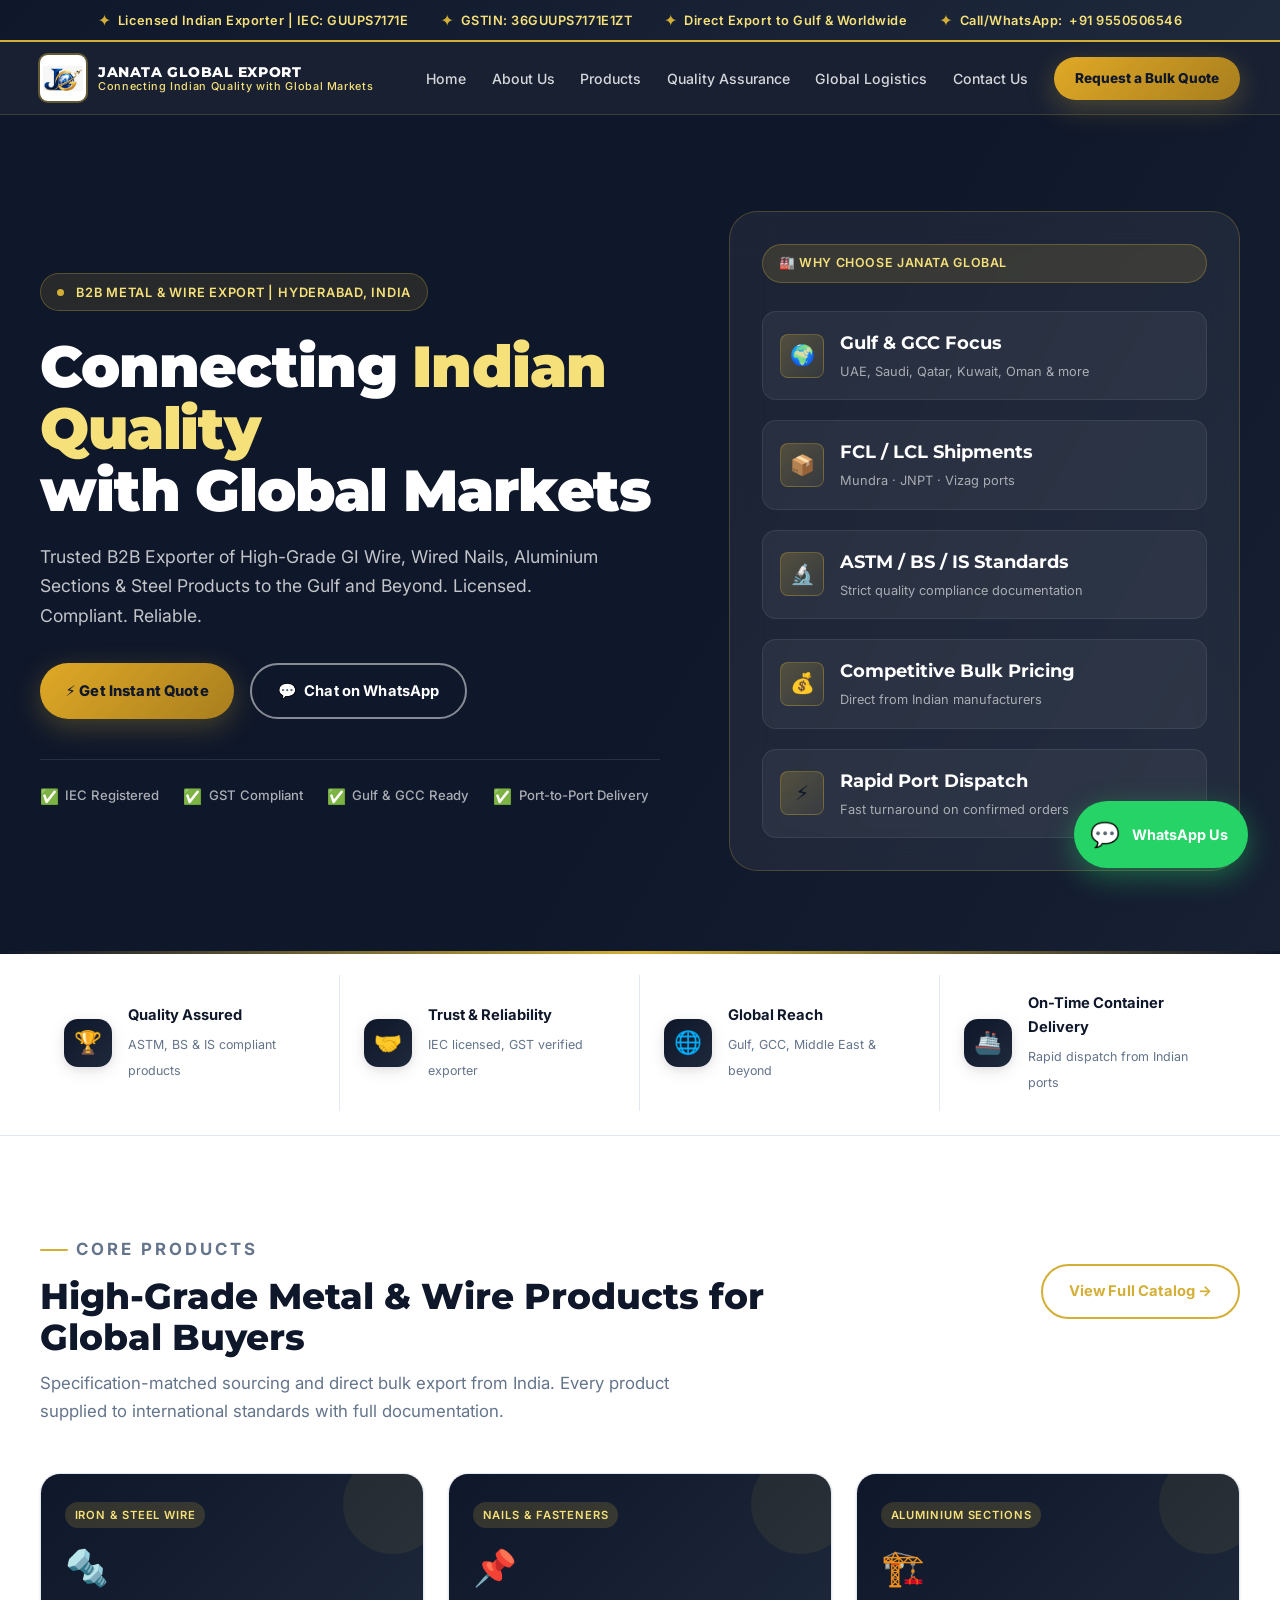
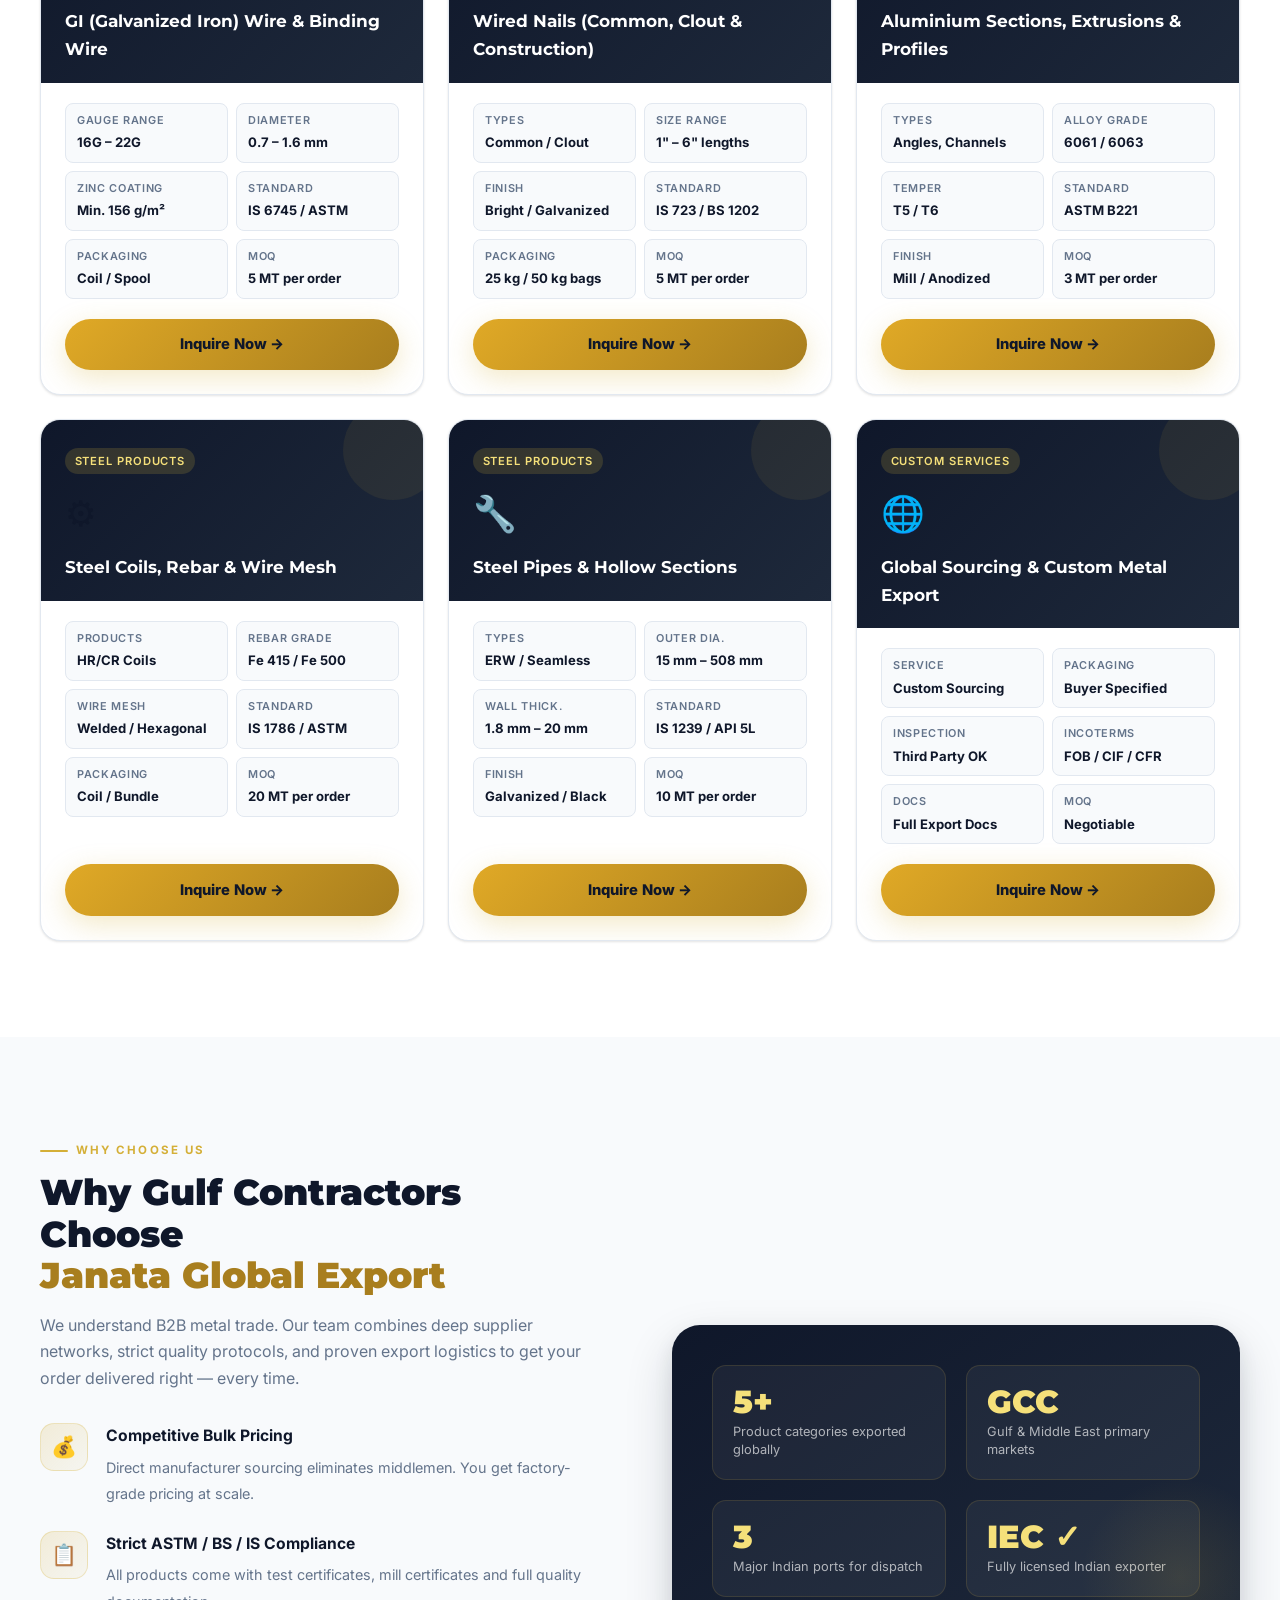
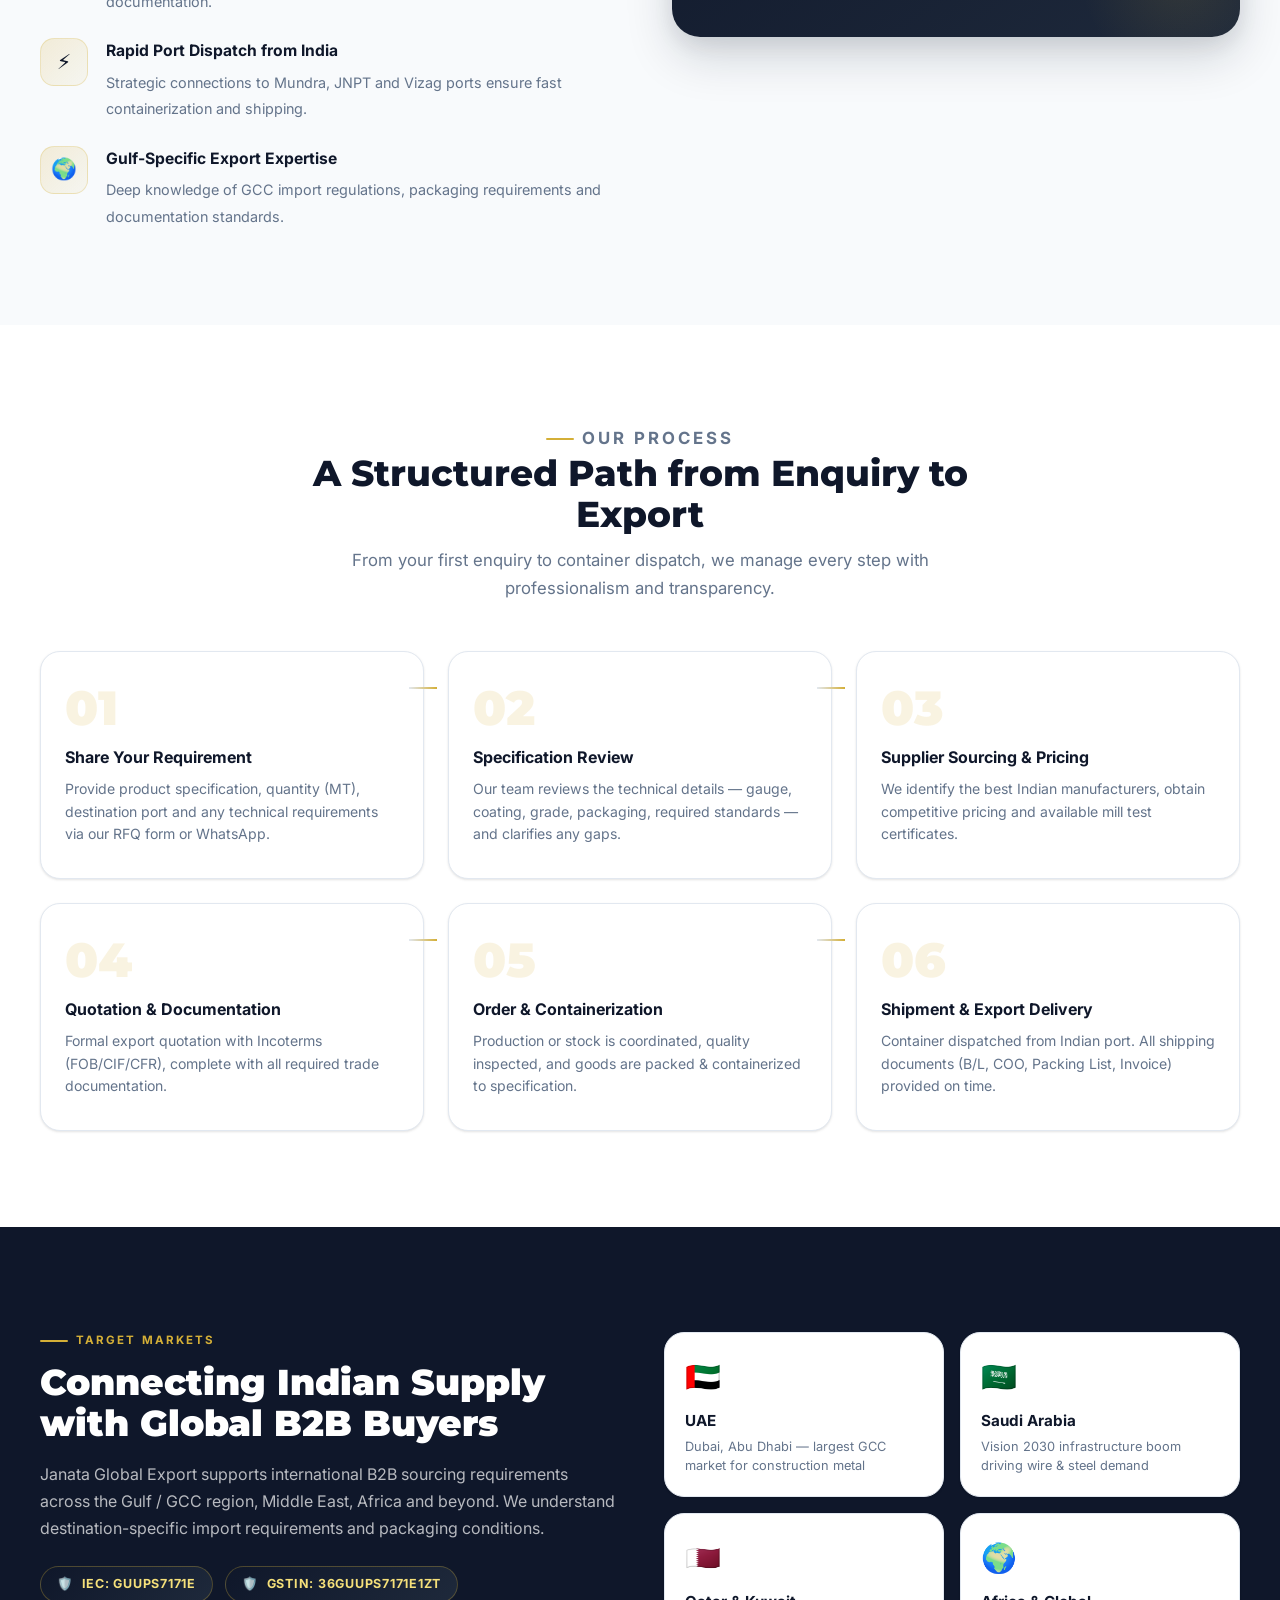
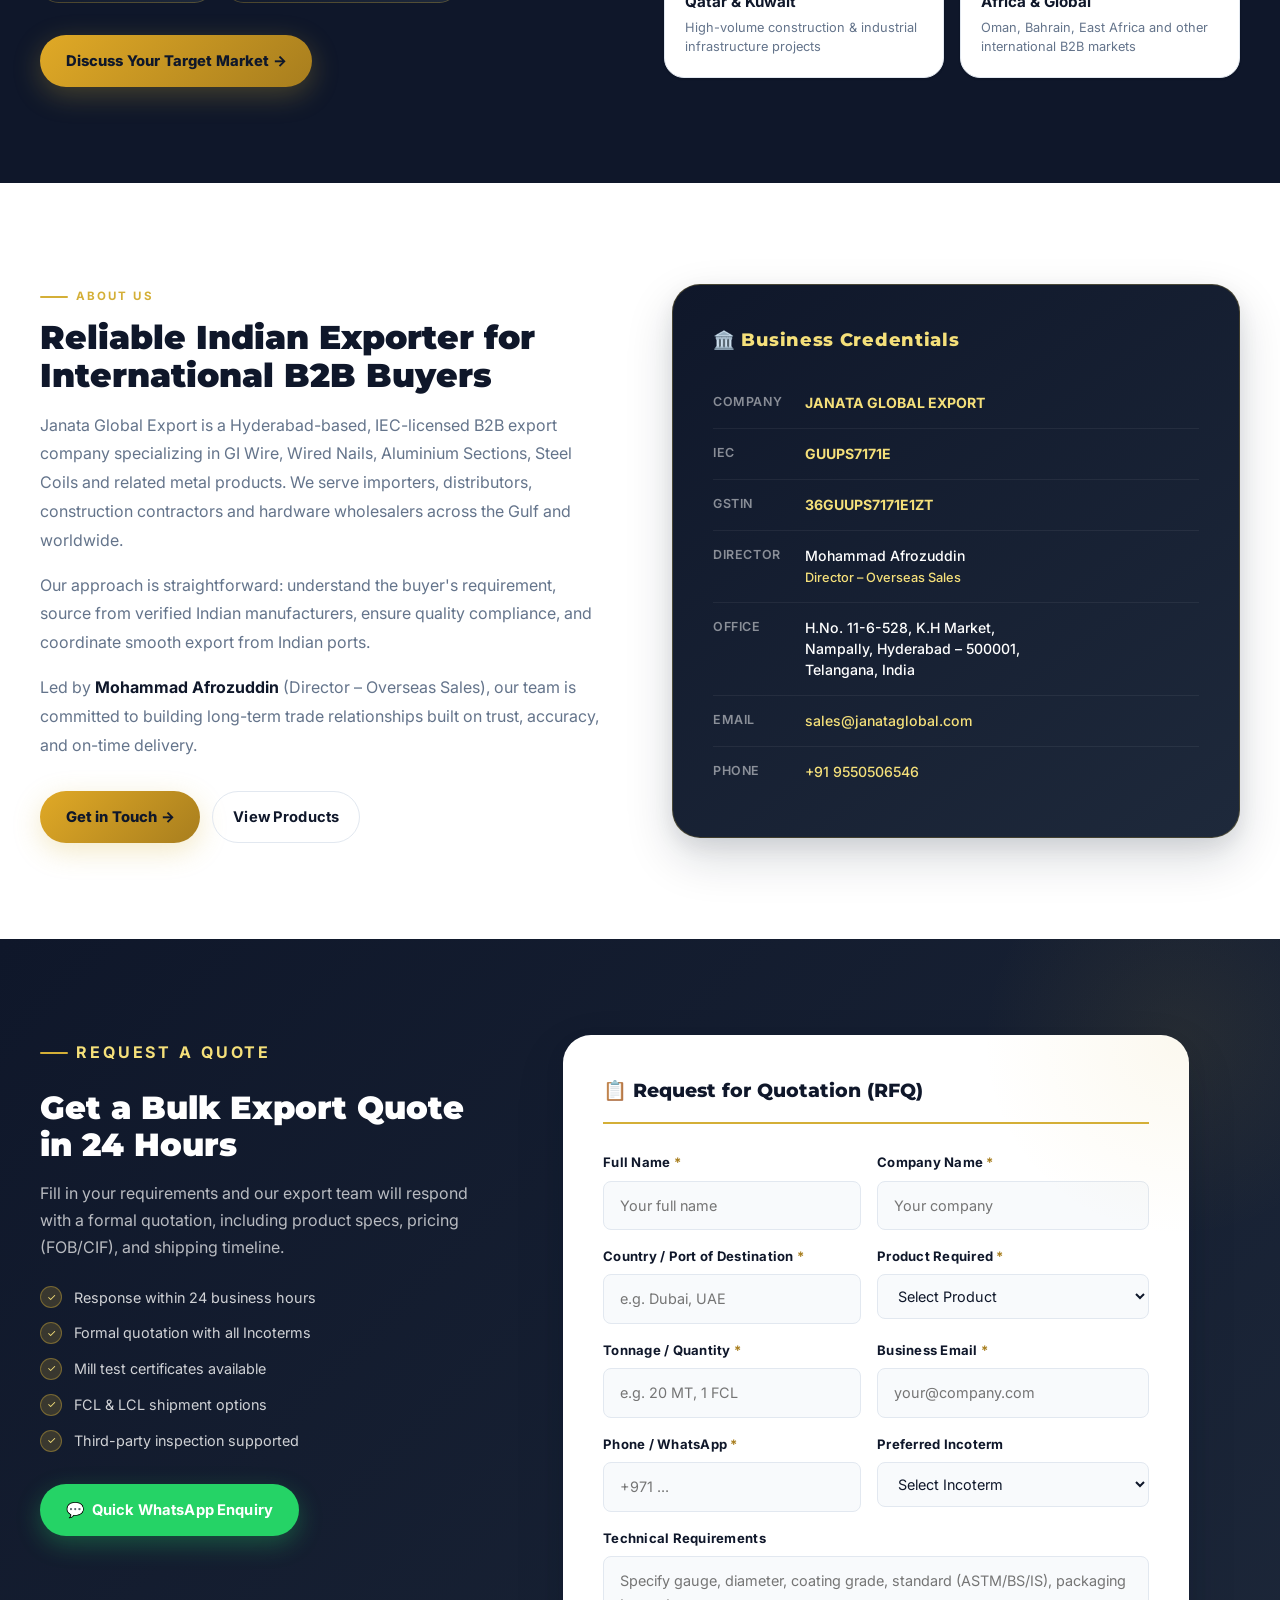
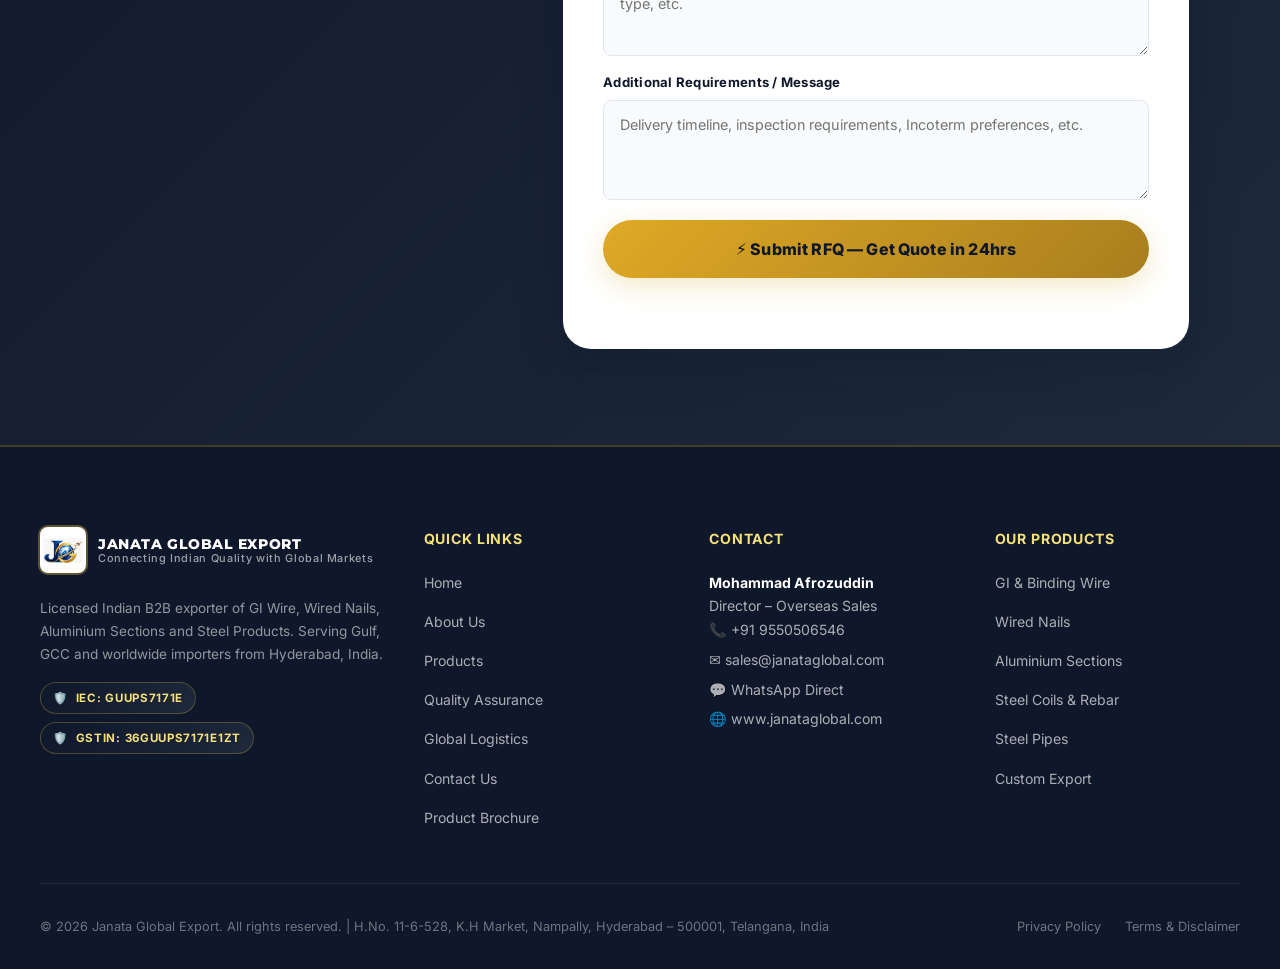
==== index.html @ c7cc049a "Initial commit: Janata Global Export website" ====
<!DOCTYPE html>
<html lang="en">
  <head>
    <meta charset="UTF-8" />
    <meta name="viewport" content="width=device-width, initial-scale=1.0" />
    <title>Janata Global Export | Licensed GI Wire, Steel & Aluminium Exporter from India</title>
    <meta name="description" content="Janata Global Export is a licensed Indian B2B exporter of GI Wire, Wired Nails, Aluminium Sections, Steel Coils & more. IEC: GUUPS7171E. Supplying Gulf, GCC & worldwide markets." />
    <meta name="robots" content="index,follow" />
    <link rel="canonical" href="https://janataglobal.com/" />
    <link rel="icon" href="assets/logo.jpeg" type="image/jpeg" />

    <!-- Open Graph -->
    <meta property="og:title" content="Janata Global Export | GI Wire & Metal Products Exporter from India" />
    <meta property="og:description" content="Licensed Indian B2B exporter of GI Wire, Nails, Aluminium & Steel to the Gulf and worldwide. IEC Registered. Direct bulk exports from Hyderabad, India." />
    <meta property="og:type" content="website" />
    <meta property="og:url" content="https://janataglobal.com/" />
    <meta property="og:image" content="https://janataglobal.com/assets/hero-port.jpg" />
    <meta name="twitter:card" content="summary_large_image" />
    <meta name="twitter:title" content="Janata Global Export | GI Wire & Metal Exporter, India" />
    <meta name="twitter:description" content="Licensed Indian exporter of GI Wire, Wired Nails, Aluminium Sections & Steel to Gulf & worldwide B2B buyers." />
    <meta name="twitter:image" content="https://janataglobal.com/assets/hero-port.jpg" />

    <!-- Fonts -->
    <link rel="preconnect" href="https://fonts.googleapis.com" />
    <link rel="preconnect" href="https://fonts.gstatic.com" crossorigin />
    <link href="https://fonts.googleapis.com/css2?family=Inter:wght@300;400;500;600;700;800;900&family=Montserrat:wght@600;700;800;900&display=swap" rel="stylesheet" />
    <link rel="stylesheet" href="styles.css" />

    <!-- Schema.org -->
    <script type="application/ld+json">
      {
        "@context": "https://schema.org",
        "@type": "Organization",
        "name": "Janata Global Export",
        "url": "https://janataglobal.com",
        "logo": "https://janataglobal.com/assets/logo.jpeg",
        "description": "Licensed Indian B2B exporter of GI Wire, Wired Nails, Aluminium Sections and Steel Products to Gulf, GCC and worldwide markets.",
        "telephone": "+91-9550506546",
        "email": "sales@janataglobal.com",
        "address": {
          "@type": "PostalAddress",
          "streetAddress": "H.No. 11-6-528, K.H Market",
          "addressLocality": "Nampally",
          "addressRegion": "Hyderabad, Telangana",
          "postalCode": "500001",
          "addressCountry": "IN"
        },
        "sameAs": ["https://wa.me/919550506546"]
      }
    </script>
  </head>
  <body>

    <!-- ==================== ANNOUNCEMENT BAR ==================== -->
    <div class="announcement-bar" role="banner" aria-label="Site announcement">
      <div class="container announcement-inner">
        <span class="badge"><span class="dot">✦</span> Licensed Indian Exporter | IEC: GUUPS7171E</span>
        <span class="badge"><span class="dot">✦</span> GSTIN: 36GUUPS7171E1ZT</span>
        <span class="badge"><span class="dot">✦</span> Direct Export to Gulf &amp; Worldwide</span>
        <span class="badge"><span class="dot">✦</span> Call/WhatsApp: <a href="https://wa.me/919550506546" target="_blank" rel="noreferrer">+91 9550506546</a></span>
      </div>
    </div>

    <!-- ==================== HEADER ==================== -->
    <header class="site-header" id="top">
      <div class="container header-inner">
        <a class="brand" href="#home" aria-label="Janata Global Export home">
          <img src="assets/logo.jpeg" alt="Janata Global Export logo" class="brand-mark" />
          <span class="brand-text">
            <strong>JANATA GLOBAL EXPORT</strong>
            <small>Connecting Indian Quality with Global Markets</small>
          </span>
        </a>
        <button class="nav-toggle" aria-label="Toggle navigation" aria-expanded="false" aria-controls="site-nav">
          <span></span><span></span><span></span>
        </button>
        <nav id="site-nav" class="site-nav" aria-label="Primary navigation">
          <a href="#home" class="active">Home</a>
          <a href="#about">About Us</a>
          <a href="products.html">Products</a>
          <a href="quality.html">Quality Assurance</a>
          <a href="quality.html#logistics">Global Logistics</a>
          <a href="contact.html">Contact Us</a>
          <a href="#" class="btn-cta-nav" id="open-modal-nav" role="button">Request a Bulk Quote</a>
        </nav>
      </div>
    </header>

    <main id="home">

      <!-- ==================== HERO ==================== -->
      <section class="hero" aria-label="Hero section">
        <div class="hero-bg" aria-hidden="true"></div>
        <div class="hero-overlay" aria-hidden="true"></div>
        <div class="hero-content">
          <div class="container hero-grid">
            <div class="hero-copy">
              <div class="hero-eyebrow">
                <span class="dot"></span>
                B2B Metal &amp; Wire Export | Hyderabad, India
              </div>
              <h1>Connecting <span>Indian Quality</span><br />with Global Markets</h1>
              <p class="hero-subtext">Trusted B2B Exporter of High-Grade GI Wire, Wired Nails, Aluminium Sections &amp; Steel Products to the Gulf and Beyond. Licensed. Compliant. Reliable.</p>
              <div class="hero-actions">
                <a href="#" class="btn btn-primary" id="open-modal-hero">
                  ⚡ Get Instant Quote
                </a>
                <a href="https://wa.me/919550506546?text=Hello%20Mohd.%20Afrozuddin%2C%20I%20would%20like%20to%20enquire%20about%20your%20export%20products." target="_blank" rel="noreferrer" class="btn btn-secondary">
                  <span>💬</span> Chat on WhatsApp
                </a>
              </div>
              <div class="hero-trust">
                <div class="hero-trust-item">
                  <span class="icon">✅</span> IEC Registered
                </div>
                <div class="hero-trust-item">
                  <span class="icon">✅</span> GST Compliant
                </div>
                <div class="hero-trust-item">
                  <span class="icon">✅</span> Gulf &amp; GCC Ready
                </div>
                <div class="hero-trust-item">
                  <span class="icon">✅</span> Port-to-Port Delivery
                </div>
              </div>
            </div>
            <div>
              <div class="hero-stats-card" aria-label="Key company metrics">
                <div class="hero-card-tag">🏭 Why Choose Janata Global</div>
                <div class="hero-stat">
                  <div class="hero-stat-icon">🌍</div>
                  <div class="hero-stat-info">
                    <strong>Gulf &amp; GCC Focus</strong>
                    <span>UAE, Saudi, Qatar, Kuwait, Oman &amp; more</span>
                  </div>
                </div>
                <div class="hero-stat">
                  <div class="hero-stat-icon">📦</div>
                  <div class="hero-stat-info">
                    <strong>FCL / LCL Shipments</strong>
                    <span>Mundra · JNPT · Vizag ports</span>
                  </div>
                </div>
                <div class="hero-stat">
                  <div class="hero-stat-icon">🔬</div>
                  <div class="hero-stat-info">
                    <strong>ASTM / BS / IS Standards</strong>
                    <span>Strict quality compliance documentation</span>
                  </div>
                </div>
                <div class="hero-stat">
                  <div class="hero-stat-icon">💰</div>
                  <div class="hero-stat-info">
                    <strong>Competitive Bulk Pricing</strong>
                    <span>Direct from Indian manufacturers</span>
                  </div>
                </div>
                <div class="hero-stat">
                  <div class="hero-stat-icon">⚡</div>
                  <div class="hero-stat-info">
                    <strong>Rapid Port Dispatch</strong>
                    <span>Fast turnaround on confirmed orders</span>
                  </div>
                </div>
              </div>
            </div>
          </div>
        </div>
      </section>

      <!-- ==================== TRUST BADGE BAR ==================== -->
      <div class="trust-bar">
        <div class="container">
          <div class="trust-grid" role="list" aria-label="Trust pillars">
            <div class="trust-item" role="listitem">
              <div class="trust-icon">🏆</div>
              <div class="trust-info">
                <strong>Quality Assured</strong>
                <span>ASTM, BS &amp; IS compliant products</span>
              </div>
            </div>
            <div class="trust-item" role="listitem">
              <div class="trust-icon">🤝</div>
              <div class="trust-info">
                <strong>Trust &amp; Reliability</strong>
                <span>IEC licensed, GST verified exporter</span>
              </div>
            </div>
            <div class="trust-item" role="listitem">
              <div class="trust-icon">🌐</div>
              <div class="trust-info">
                <strong>Global Reach</strong>
                <span>Gulf, GCC, Middle East &amp; beyond</span>
              </div>
            </div>
            <div class="trust-item" role="listitem">
              <div class="trust-icon">🚢</div>
              <div class="trust-info">
                <strong>On-Time Container Delivery</strong>
                <span>Rapid dispatch from Indian ports</span>
              </div>
            </div>
          </div>
        </div>
      </div>

      <!-- ==================== PRODUCTS SECTION ==================== -->
      <section class="section" id="products">
        <div class="container">
          <div class="products-intro">
            <div class="section-heading">
              <p class="eyebrow">Core Products</p>
              <h2>High-Grade Metal &amp; Wire Products for Global Buyers</h2>
              <p>Specification-matched sourcing and direct bulk export from India. Every product supplied to international standards with full documentation.</p>
            </div>
            <a href="products.html" class="btn btn-outline-gold" style="flex-shrink:0;margin-top:2rem;">View Full Catalog →</a>
          </div>
          <div class="products-grid" id="products-grid">

            <!-- GI Wire -->
            <article class="product-card" data-category="wire">
              <div class="product-card-header">
                <span class="product-cat-tag">Iron &amp; Steel Wire</span>
                <span class="product-icon">🔩</span>
                <h3>GI (Galvanized Iron) Wire &amp; Binding Wire</h3>
              </div>
              <div class="product-card-body">
                <dl class="product-specs">
                  <div class="spec-item"><dt>Gauge Range</dt><dd>16G – 22G</dd></div>
                  <div class="spec-item"><dt>Diameter</dt><dd>0.7 – 1.6 mm</dd></div>
                  <div class="spec-item"><dt>Zinc Coating</dt><dd>Min. 156 g/m²</dd></div>
                  <div class="spec-item"><dt>Standard</dt><dd>IS 6745 / ASTM</dd></div>
                  <div class="spec-item"><dt>Packaging</dt><dd>Coil / Spool</dd></div>
                  <div class="spec-item"><dt>MOQ</dt><dd>5 MT per order</dd></div>
                </dl>
              </div>
              <div class="product-card-footer">
                <a href="#" class="btn btn-primary" data-modal="true">Inquire Now →</a>
              </div>
            </article>

            <!-- Wired Nails -->
            <article class="product-card" data-category="nails">
              <div class="product-card-header">
                <span class="product-cat-tag">Nails &amp; Fasteners</span>
                <span class="product-icon">📌</span>
                <h3>Wired Nails (Common, Clout &amp; Construction)</h3>
              </div>
              <div class="product-card-body">
                <dl class="product-specs">
                  <div class="spec-item"><dt>Types</dt><dd>Common / Clout</dd></div>
                  <div class="spec-item"><dt>Size Range</dt><dd>1" – 6" lengths</dd></div>
                  <div class="spec-item"><dt>Finish</dt><dd>Bright / Galvanized</dd></div>
                  <div class="spec-item"><dt>Standard</dt><dd>IS 723 / BS 1202</dd></div>
                  <div class="spec-item"><dt>Packaging</dt><dd>25 kg / 50 kg bags</dd></div>
                  <div class="spec-item"><dt>MOQ</dt><dd>5 MT per order</dd></div>
                </dl>
              </div>
              <div class="product-card-footer">
                <a href="#" class="btn btn-primary" data-modal="true">Inquire Now →</a>
              </div>
            </article>

            <!-- Aluminium -->
            <article class="product-card" data-category="aluminium">
              <div class="product-card-header">
                <span class="product-cat-tag">Aluminium Sections</span>
                <span class="product-icon">🏗️</span>
                <h3>Aluminium Sections, Extrusions &amp; Profiles</h3>
              </div>
              <div class="product-card-body">
                <dl class="product-specs">
                  <div class="spec-item"><dt>Types</dt><dd>Angles, Channels</dd></div>
                  <div class="spec-item"><dt>Alloy Grade</dt><dd>6061 / 6063</dd></div>
                  <div class="spec-item"><dt>Temper</dt><dd>T5 / T6</dd></div>
                  <div class="spec-item"><dt>Standard</dt><dd>ASTM B221</dd></div>
                  <div class="spec-item"><dt>Finish</dt><dd>Mill / Anodized</dd></div>
                  <div class="spec-item"><dt>MOQ</dt><dd>3 MT per order</dd></div>
                </dl>
              </div>
              <div class="product-card-footer">
                <a href="#" class="btn btn-primary" data-modal="true">Inquire Now →</a>
              </div>
            </article>

            <!-- Steel Coils -->
            <article class="product-card" data-category="steel">
              <div class="product-card-header">
                <span class="product-cat-tag">Steel Products</span>
                <span class="product-icon">⚙️</span>
                <h3>Steel Coils, Rebar &amp; Wire Mesh</h3>
              </div>
              <div class="product-card-body">
                <dl class="product-specs">
                  <div class="spec-item"><dt>Products</dt><dd>HR/CR Coils</dd></div>
                  <div class="spec-item"><dt>Rebar Grade</dt><dd>Fe 415 / Fe 500</dd></div>
                  <div class="spec-item"><dt>Wire Mesh</dt><dd>Welded / Hexagonal</dd></div>
                  <div class="spec-item"><dt>Standard</dt><dd>IS 1786 / ASTM</dd></div>
                  <div class="spec-item"><dt>Packaging</dt><dd>Coil / Bundle</dd></div>
                  <div class="spec-item"><dt>MOQ</dt><dd>20 MT per order</dd></div>
                </dl>
              </div>
              <div class="product-card-footer">
                <a href="#" class="btn btn-primary" data-modal="true">Inquire Now →</a>
              </div>
            </article>

            <!-- Steel Pipes -->
            <article class="product-card" data-category="steel">
              <div class="product-card-header">
                <span class="product-cat-tag">Steel Products</span>
                <span class="product-icon">🔧</span>
                <h3>Steel Pipes &amp; Hollow Sections</h3>
              </div>
              <div class="product-card-body">
                <dl class="product-specs">
                  <div class="spec-item"><dt>Types</dt><dd>ERW / Seamless</dd></div>
                  <div class="spec-item"><dt>Outer Dia.</dt><dd>15 mm – 508 mm</dd></div>
                  <div class="spec-item"><dt>Wall Thick.</dt><dd>1.8 mm – 20 mm</dd></div>
                  <div class="spec-item"><dt>Standard</dt><dd>IS 1239 / API 5L</dd></div>
                  <div class="spec-item"><dt>Finish</dt><dd>Galvanized / Black</dd></div>
                  <div class="spec-item"><dt>MOQ</dt><dd>10 MT per order</dd></div>
                </dl>
              </div>
              <div class="product-card-footer">
                <a href="#" class="btn btn-primary" data-modal="true">Inquire Now →</a>
              </div>
            </article>

            <!-- Custom Sourcing -->
            <article class="product-card" data-category="custom">
              <div class="product-card-header">
                <span class="product-cat-tag">Custom Services</span>
                <span class="product-icon">🌐</span>
                <h3>Global Sourcing &amp; Custom Metal Export</h3>
              </div>
              <div class="product-card-body">
                <dl class="product-specs">
                  <div class="spec-item"><dt>Service</dt><dd>Custom Sourcing</dd></div>
                  <div class="spec-item"><dt>Packaging</dt><dd>Buyer Specified</dd></div>
                  <div class="spec-item"><dt>Inspection</dt><dd>Third Party OK</dd></div>
                  <div class="spec-item"><dt>Incoterms</dt><dd>FOB / CIF / CFR</dd></div>
                  <div class="spec-item"><dt>Docs</dt><dd>Full Export Docs</dd></div>
                  <div class="spec-item"><dt>MOQ</dt><dd>Negotiable</dd></div>
                </dl>
              </div>
              <div class="product-card-footer">
                <a href="#" class="btn btn-primary" data-modal="true">Inquire Now →</a>
              </div>
            </article>

          </div>
        </div>
      </section>

      <!-- ==================== VALUE PROPOSITION ==================== -->
      <section class="section section-alt" id="why-us">
        <div class="container">
          <div class="value-grid">
            <div>
              <p class="eyebrow">Why Choose Us</p>
              <h2 style="font-family:'Montserrat',sans-serif;font-size:clamp(1.8rem,2.8vw,2.5rem);font-weight:900;color:var(--navy);line-height:1.15;margin-bottom:1rem;">Why Gulf Contractors Choose<br /><span style="color:var(--gold-dark);">Janata Global Export</span></h2>
              <p style="color:var(--muted);font-size:1rem;margin-bottom:2rem;">We understand B2B metal trade. Our team combines deep supplier networks, strict quality protocols, and proven export logistics to get your order delivered right — every time.</p>
              <div class="value-points">
                <div class="value-point">
                  <div class="value-point-icon">💰</div>
                  <div class="value-point-text">
                    <strong>Competitive Bulk Pricing</strong>
                    <span>Direct manufacturer sourcing eliminates middlemen. You get factory-grade pricing at scale.</span>
                  </div>
                </div>
                <div class="value-point">
                  <div class="value-point-icon">📋</div>
                  <div class="value-point-text">
                    <strong>Strict ASTM / BS / IS Compliance</strong>
                    <span>All products come with test certificates, mill certificates and full quality documentation.</span>
                  </div>
                </div>
                <div class="value-point">
                  <div class="value-point-icon">⚡</div>
                  <div class="value-point-text">
                    <strong>Rapid Port Dispatch from India</strong>
                    <span>Strategic connections to Mundra, JNPT and Vizag ports ensure fast containerization and shipping.</span>
                  </div>
                </div>
                <div class="value-point">
                  <div class="value-point-icon">🌍</div>
                  <div class="value-point-text">
                    <strong>Gulf-Specific Export Expertise</strong>
                    <span>Deep knowledge of GCC import regulations, packaging requirements and documentation standards.</span>
                  </div>
                </div>
              </div>
            </div>
            <div class="value-stats" aria-label="Key statistics">
              <div class="value-stat-box">
                <span class="num">5+</span>
                <p>Product categories exported globally</p>
              </div>
              <div class="value-stat-box">
                <span class="num">GCC</span>
                <p>Gulf &amp; Middle East primary markets</p>
              </div>
              <div class="value-stat-box">
                <span class="num">3</span>
                <p>Major Indian ports for dispatch</p>
              </div>
              <div class="value-stat-box">
                <span class="num">IEC ✓</span>
                <p>Fully licensed Indian exporter</p>
              </div>
            </div>
          </div>
        </div>
      </section>

      <!-- ==================== HOW WE WORK ==================== -->
      <section class="section" id="how-we-work">
        <div class="container">
          <div class="section-heading centered">
            <p class="eyebrow">Our Process</p>
            <h2>A Structured Path from Enquiry to Export</h2>
            <p>From your first enquiry to container dispatch, we manage every step with professionalism and transparency.</p>
          </div>
          <div class="steps-grid">
            <article class="step-card">
              <span class="step-num">01</span>
              <h3>Share Your Requirement</h3>
              <p>Provide product specification, quantity (MT), destination port and any technical requirements via our RFQ form or WhatsApp.</p>
              <div class="step-connector"></div>
            </article>
            <article class="step-card">
              <span class="step-num">02</span>
              <h3>Specification Review</h3>
              <p>Our team reviews the technical details — gauge, coating, grade, packaging, required standards — and clarifies any gaps.</p>
              <div class="step-connector"></div>
            </article>
            <article class="step-card">
              <span class="step-num">03</span>
              <h3>Supplier Sourcing &amp; Pricing</h3>
              <p>We identify the best Indian manufacturers, obtain competitive pricing and available mill test certificates.</p>
              <div class="step-connector"></div>
            </article>
            <article class="step-card">
              <span class="step-num">04</span>
              <h3>Quotation &amp; Documentation</h3>
              <p>Formal export quotation with Incoterms (FOB/CIF/CFR), complete with all required trade documentation.</p>
              <div class="step-connector"></div>
            </article>
            <article class="step-card">
              <span class="step-num">05</span>
              <h3>Order &amp; Containerization</h3>
              <p>Production or stock is coordinated, quality inspected, and goods are packed &amp; containerized to specification.</p>
              <div class="step-connector"></div>
            </article>
            <article class="step-card">
              <span class="step-num">06</span>
              <h3>Shipment &amp; Export Delivery</h3>
              <p>Container dispatched from Indian port. All shipping documents (B/L, COO, Packing List, Invoice) provided on time.</p>
            </article>
          </div>
        </div>
      </section>

      <!-- ==================== MARKETS ==================== -->
      <section class="section section-dark" id="markets">
        <div class="container">
          <div class="markets-grid">
            <div>
              <p class="eyebrow">Target Markets</p>
              <h2 style="font-family:'Montserrat',sans-serif;font-size:clamp(1.8rem,2.8vw,2.5rem);font-weight:900;color:var(--white);line-height:1.15;margin-bottom:1rem;">Connecting Indian Supply<br />with Global B2B Buyers</h2>
              <p style="color:rgba(255,255,255,0.7);font-size:1rem;line-height:1.7;margin-bottom:1.5rem;">Janata Global Export supports international B2B sourcing requirements across the Gulf / GCC region, Middle East, Africa and beyond. We understand destination-specific import requirements and packaging conditions.</p>
              <div style="display:flex;gap:0.75rem;flex-wrap:wrap;margin-bottom:2rem;">
                <span class="credential-badge"><span class="shield">🛡️</span> IEC: GUUPS7171E</span>
                <span class="credential-badge"><span class="shield">🛡️</span> GSTIN: 36GUUPS7171E1ZT</span>
              </div>
              <a href="#rfq" class="btn btn-primary">Discuss Your Target Market →</a>
            </div>
            <div class="market-flags">
              <div class="market-card">
                <div class="market-card-icon">🇦🇪</div>
                <h4>UAE</h4>
                <p>Dubai, Abu Dhabi — largest GCC market for construction metal</p>
              </div>
              <div class="market-card">
                <div class="market-card-icon">🇸🇦</div>
                <h4>Saudi Arabia</h4>
                <p>Vision 2030 infrastructure boom driving wire &amp; steel demand</p>
              </div>
              <div class="market-card">
                <div class="market-card-icon">🇶🇦</div>
                <h4>Qatar &amp; Kuwait</h4>
                <p>High-volume construction &amp; industrial infrastructure projects</p>
              </div>
              <div class="market-card">
                <div class="market-card-icon">🌍</div>
                <h4>Africa &amp; Global</h4>
                <p>Oman, Bahrain, East Africa and other international B2B markets</p>
              </div>
            </div>
          </div>
        </div>
      </section>

      <!-- ==================== ABOUT ==================== -->
      <section class="section" id="about">
        <div class="container about-grid">
          <div>
            <p class="eyebrow">About Us</p>
            <h2 style="font-family:'Montserrat',sans-serif;font-size:clamp(1.8rem,2.6vw,2.4rem);font-weight:900;color:var(--navy);line-height:1.15;margin-bottom:1rem;">Reliable Indian Exporter for International B2B Buyers</h2>
            <p style="color:var(--muted);line-height:1.8;margin-bottom:1rem;">Janata Global Export is a Hyderabad-based, IEC-licensed B2B export company specializing in GI Wire, Wired Nails, Aluminium Sections, Steel Coils and related metal products. We serve importers, distributors, construction contractors and hardware wholesalers across the Gulf and worldwide.</p>
            <p style="color:var(--muted);line-height:1.8;margin-bottom:1rem;">Our approach is straightforward: understand the buyer's requirement, source from verified Indian manufacturers, ensure quality compliance, and coordinate smooth export from Indian ports.</p>
            <p style="color:var(--muted);line-height:1.8;margin-bottom:2rem;">Led by <strong style="color:var(--navy);">Mohammad Afrozuddin</strong> (Director – Overseas Sales), our team is committed to building long-term trade relationships built on trust, accuracy, and on-time delivery.</p>
            <div style="display:flex;gap:0.75rem;flex-wrap:wrap;">
              <a href="contact.html" class="btn btn-primary">Get in Touch →</a>
              <a href="products.html" class="btn btn-ghost">View Products</a>
            </div>
          </div>
          <div class="credential-card">
            <h3>🏛️ Business Credentials</h3>
            <div class="cred-row">
              <span class="cred-label">Company</span>
              <span class="cred-value"><strong>JANATA GLOBAL EXPORT</strong></span>
            </div>
            <div class="cred-row">
              <span class="cred-label">IEC</span>
              <span class="cred-value"><strong>GUUPS7171E</strong></span>
            </div>
            <div class="cred-row">
              <span class="cred-label">GSTIN</span>
              <span class="cred-value"><strong>36GUUPS7171E1ZT</strong></span>
            </div>
            <div class="cred-row">
              <span class="cred-label">Director</span>
              <span class="cred-value">Mohammad Afrozuddin<br /><span style="color:var(--gold-light);font-size:0.8rem;">Director – Overseas Sales</span></span>
            </div>
            <div class="cred-row">
              <span class="cred-label">Office</span>
              <span class="cred-value">H.No. 11-6-528, K.H Market,<br />Nampally, Hyderabad – 500001,<br />Telangana, India</span>
            </div>
            <div class="cred-row">
              <span class="cred-label">Email</span>
              <span class="cred-value"><a href="mailto:sales@janataglobal.com" style="color:var(--gold-light);">sales@janataglobal.com</a></span>
            </div>
            <div class="cred-row">
              <span class="cred-label">Phone</span>
              <span class="cred-value"><a href="tel:+919550506546" style="color:var(--gold-light);">+91 9550506546</a></span>
            </div>
          </div>
        </div>
      </section>

      <!-- ==================== RFQ SECTION ==================== -->
      <section class="rfq-section" id="rfq">
        <div class="container rfq-grid">
          <div class="rfq-intro">
            <p class="eyebrow" style="color:var(--gold-light);">Request a Quote</p>
            <h2>Get a Bulk Export Quote in 24 Hours</h2>
            <p>Fill in your requirements and our export team will respond with a formal quotation, including product specs, pricing (FOB/CIF), and shipping timeline.</p>
            <div class="rfq-perks">
              <div class="rfq-perk"><span class="check">✓</span> Response within 24 business hours</div>
              <div class="rfq-perk"><span class="check">✓</span> Formal quotation with all Incoterms</div>
              <div class="rfq-perk"><span class="check">✓</span> Mill test certificates available</div>
              <div class="rfq-perk"><span class="check">✓</span> FCL &amp; LCL shipment options</div>
              <div class="rfq-perk"><span class="check">✓</span> Third-party inspection supported</div>
            </div>
            <div style="margin-top:2rem;">
              <a href="https://wa.me/919550506546?text=Hello%20Mohd.%20Afrozuddin%2C%20I%20would%20like%20a%20bulk%20export%20quote." target="_blank" rel="noreferrer" class="btn btn-wa">
                <span>💬</span> Quick WhatsApp Enquiry
              </a>
            </div>
          </div>
          <div class="rfq-form-card">
            <h3>📋 Request for Quotation (RFQ)</h3>
            <form id="rfq-form" novalidate>
              <div class="form-grid">
                <div class="form-group">
                  <label for="rfq-name">Full Name <span class="req">*</span></label>
                  <input type="text" id="rfq-name" name="name" placeholder="Your full name" required />
                </div>
                <div class="form-group">
                  <label for="rfq-company">Company Name <span class="req">*</span></label>
                  <input type="text" id="rfq-company" name="company" placeholder="Your company" required />
                </div>
                <div class="form-group">
                  <label for="rfq-country">Country / Port of Destination <span class="req">*</span></label>
                  <input type="text" id="rfq-country" name="country" placeholder="e.g. Dubai, UAE" required />
                </div>
                <div class="form-group">
                  <label for="rfq-product">Product Required <span class="req">*</span></label>
                  <select id="rfq-product" name="product" required>
                    <option value="">Select Product</option>
                    <option>GI Binding Wire</option>
                    <option>GI Commercial Wire</option>
                    <option>High-Tensile Wire</option>
                    <option>Wired Nails (Common)</option>
                    <option>Wired Nails (Clout)</option>
                    <option>Aluminium Sections / Extrusions</option>
                    <option>Aluminium Sheets / Profiles</option>
                    <option>Steel Coils (HR/CR)</option>
                    <option>Rebar / TMT Bar</option>
                    <option>Wire Mesh</option>
                    <option>Steel Pipes</option>
                    <option>Custom / Other</option>
                  </select>
                </div>
                <div class="form-group">
                  <label for="rfq-qty">Tonnage / Quantity <span class="req">*</span></label>
                  <input type="text" id="rfq-qty" name="quantity" placeholder="e.g. 20 MT, 1 FCL" required />
                </div>
                <div class="form-group">
                  <label for="rfq-email">Business Email <span class="req">*</span></label>
                  <input type="email" id="rfq-email" name="email" placeholder="your@company.com" required />
                </div>
                <div class="form-group">
                  <label for="rfq-phone">Phone / WhatsApp <span class="req">*</span></label>
                  <input type="tel" id="rfq-phone" name="phone" placeholder="+971 ..." required />
                </div>
                <div class="form-group">
                  <label for="rfq-incoterm">Preferred Incoterm</label>
                  <select id="rfq-incoterm" name="incoterm">
                    <option value="">Select Incoterm</option>
                    <option>FOB (Free On Board)</option>
                    <option>CIF (Cost Insurance Freight)</option>
                    <option>CFR (Cost and Freight)</option>
                    <option>EXW (Ex Works)</option>
                    <option>DAP (Delivered At Place)</option>
                  </select>
                </div>
                <div class="form-group full">
                  <label for="rfq-spec">Technical Requirements</label>
                  <textarea id="rfq-spec" name="specification" placeholder="Specify gauge, diameter, coating grade, standard (ASTM/BS/IS), packaging type, etc." rows="3"></textarea>
                </div>
                <div class="form-group full">
                  <label for="rfq-msg">Additional Requirements / Message</label>
                  <textarea id="rfq-msg" name="message" placeholder="Delivery timeline, inspection requirements, Incoterm preferences, etc." rows="3"></textarea>
                </div>
              </div>
              <div class="form-actions">
                <button class="btn btn-primary" type="submit" id="rfq-submit">⚡ Submit RFQ — Get Quote in 24hrs</button>
                <p class="form-status" id="rfq-status" role="status" aria-live="polite"></p>
              </div>
            </form>
          </div>
        </div>
      </section>

    </main>

    <!-- ==================== FOOTER ==================== -->
    <footer class="site-footer">
      <div class="container">
        <div class="footer-grid">
          <div class="footer-brand">
            <a class="brand" href="#home" aria-label="Janata Global Export home">
              <img src="assets/logo.jpeg" alt="Janata Global Export logo" class="brand-mark" />
              <span class="brand-text">
                <strong>JANATA GLOBAL EXPORT</strong>
                <small>Connecting Indian Quality with Global Markets</small>
              </span>
            </a>
            <p>Licensed Indian B2B exporter of GI Wire, Wired Nails, Aluminium Sections and Steel Products. Serving Gulf, GCC and worldwide importers from Hyderabad, India.</p>
            <div class="footer-creds">
              <span class="credential-badge" style="font-size:0.72rem;padding:0.35rem 0.75rem;"><span class="shield">🛡️</span> IEC: GUUPS7171E</span>
              <span class="credential-badge" style="font-size:0.72rem;padding:0.35rem 0.75rem;"><span class="shield">🛡️</span> GSTIN: 36GUUPS7171E1ZT</span>
            </div>
          </div>
          <div class="footer-col">
            <h4>Quick Links</h4>
            <ul>
              <li><a href="#home">Home</a></li>
              <li><a href="#about">About Us</a></li>
              <li><a href="products.html">Products</a></li>
              <li><a href="quality.html">Quality Assurance</a></li>
              <li><a href="quality.html#logistics">Global Logistics</a></li>
              <li><a href="contact.html">Contact Us</a></li>
              <li><a href="brochure.html">Product Brochure</a></li>
            </ul>
          </div>
          <div class="footer-col">
            <h4>Contact</h4>
            <p><strong style="color:var(--white);">Mohammad Afrozuddin</strong><br />Director – Overseas Sales</p>
            <a href="tel:+919550506546">📞 +91 9550506546</a>
            <a href="mailto:sales@janataglobal.com">✉️ sales@janataglobal.com</a>
            <a href="https://wa.me/919550506546" target="_blank" rel="noreferrer">💬 WhatsApp Direct</a>
            <a href="https://www.janataglobal.com">🌐 www.janataglobal.com</a>
          </div>
          <div class="footer-col">
            <h4>Our Products</h4>
            <ul>
              <li><a href="products.html#wire">GI &amp; Binding Wire</a></li>
              <li><a href="products.html#nails">Wired Nails</a></li>
              <li><a href="products.html#aluminium">Aluminium Sections</a></li>
              <li><a href="products.html#steel">Steel Coils &amp; Rebar</a></li>
              <li><a href="products.html#pipes">Steel Pipes</a></li>
              <li><a href="products.html#custom">Custom Export</a></li>
            </ul>
          </div>
        </div>
        <div class="footer-bottom">
          <p>© 2026 Janata Global Export. All rights reserved. | H.No. 11-6-528, K.H Market, Nampally, Hyderabad – 500001, Telangana, India</p>
          <div class="footer-legal">
            <a href="/privacy.html">Privacy Policy</a>
            <a href="/terms.html">Terms &amp; Disclaimer</a>
          </div>
        </div>
      </div>
    </footer>

    <!-- ==================== FLOATING WHATSAPP ==================== -->
    <a href="https://wa.me/919550506546?text=Hello%20Mohd.%20Afrozuddin%2C%20I%20would%20like%20to%20enquire%20about%20your%20export%20products." target="_blank" rel="noreferrer" class="wa-float" aria-label="Chat on WhatsApp">
      <span class="wa-icon">💬</span>
      <span class="wa-text">WhatsApp Us</span>
    </a>

    <!-- ==================== RFQ MODAL ==================== -->
    <div class="modal-overlay" id="rfq-modal" role="dialog" aria-modal="true" aria-labelledby="modal-title">
      <div class="modal-box">
        <button class="modal-close" id="modal-close" aria-label="Close modal">✕</button>
        <h3 id="modal-title">📋 Request a Bulk Export Quote</h3>
        <p class="modal-subtitle">Fill in your requirements — our team responds within 24 business hours.</p>
        <form id="modal-rfq-form" novalidate>
          <div class="form-grid">
            <div class="form-group">
              <label for="m-name">Full Name <span class="req">*</span></label>
              <input type="text" id="m-name" name="name" placeholder="Your full name" required />
            </div>
            <div class="form-group">
              <label for="m-company">Company Name <span class="req">*</span></label>
              <input type="text" id="m-company" name="company" placeholder="Your company" required />
            </div>
            <div class="form-group">
              <label for="m-country">Country / Port of Destination <span class="req">*</span></label>
              <input type="text" id="m-country" name="country" placeholder="e.g. Dubai, UAE" required />
            </div>
            <div class="form-group">
              <label for="m-product">Product Required <span class="req">*</span></label>
              <select id="m-product" name="product" required>
                <option value="">Select Product</option>
                <option>GI Binding Wire</option>
                <option>Wired Nails</option>
                <option>Aluminium Sections</option>
                <option>Steel Coils / Rebar</option>
                <option>Steel Pipes</option>
                <option>Custom / Other</option>
              </select>
            </div>
            <div class="form-group">
              <label for="m-qty">Tonnage / Quantity <span class="req">*</span></label>
              <input type="text" id="m-qty" name="quantity" placeholder="e.g. 20 MT" required />
            </div>
            <div class="form-group">
              <label for="m-email">Business Email <span class="req">*</span></label>
              <input type="email" id="m-email" name="email" placeholder="your@company.com" required />
            </div>
            <div class="form-group">
              <label for="m-phone">Phone / WhatsApp <span class="req">*</span></label>
              <input type="tel" id="m-phone" name="phone" placeholder="+971 ..." required />
            </div>
            <div class="form-group">
              <label for="m-incoterm">Preferred Incoterm</label>
              <select id="m-incoterm" name="incoterm">
                <option value="">Select Incoterm</option>
                <option>FOB</option><option>CIF</option><option>CFR</option><option>EXW</option>
              </select>
            </div>
            <div class="form-group full">
              <label for="m-spec">Technical Requirements</label>
              <textarea id="m-spec" name="specification" placeholder="Gauge, diameter, coating, standard, packaging, etc." rows="3"></textarea>
            </div>
          </div>
          <div class="form-actions">
            <button class="btn btn-primary" type="submit">⚡ Submit RFQ</button>
            <p class="form-status" id="modal-status" role="status" aria-live="polite"></p>
          </div>
        </form>
      </div>
    </div>

    <script src="script.js"></script>
  </body>
</html>
---- styles.css ----
/* =============================================
   JANATA GLOBAL EXPORT — Enterprise CSS Design System
   ============================================= */

@import url('https://fonts.googleapis.com/css2?family=Inter:wght@300;400;500;600;700;800;900&family=Montserrat:wght@600;700;800;900&display=swap');

:root {
  /* Brand Colors */
  --navy:       #0F172A;
  --charcoal:   #1E293B;
  --slate-700:  #334155;
  --slate-500:  #64748B;
  --slate-200:  #E2E8F0;
  --slate-100:  #F1F5F9;
  --slate-50:   #F8FAFC;
  --gold:       #D4AF37;
  --amber:      #E0A926;
  --gold-light: #F5E07A;
  --gold-dark:  #A87E1E;
  --white:      #FFFFFF;

  /* Semantic */
  --text:       #0F172A;
  --muted:      #64748B;
  --border:     #E2E8F0;
  --bg:         #F8FAFC;

  /* Shadows */
  --shadow-sm:  0 1px 3px rgba(0,0,0,0.08), 0 1px 2px rgba(0,0,0,0.04);
  --shadow-md:  0 4px 16px rgba(15,23,42,0.10), 0 2px 6px rgba(15,23,42,0.06);
  --shadow-lg:  0 20px 48px rgba(15,23,42,0.16), 0 8px 20px rgba(15,23,42,0.08);
  --shadow-gold: 0 8px 28px rgba(212,175,55,0.28);

  /* Radii */
  --r-sm:  0.5rem;
  --r-md:  0.875rem;
  --r-lg:  1.25rem;
  --r-xl:  1.75rem;
  --r-pill: 999px;

  /* Transitions */
  --t-fast: 0.18s ease;
  --t-med:  0.28s ease;
  --t-slow: 0.45s ease;
}

/* ==================== RESET ==================== */
*, *::before, *::after { box-sizing: border-box; margin: 0; padding: 0; }
html { scroll-behavior: smooth; font-size: 16px; }
body {
  font-family: 'Inter', system-ui, -apple-system, sans-serif;
  color: var(--text);
  background: var(--white);
  line-height: 1.65;
  -webkit-font-smoothing: antialiased;
}
a { color: inherit; text-decoration: none; }
img { max-width: 100%; display: block; }
ul { list-style: none; }
button, input, textarea, select { font: inherit; }

/* ==================== UTILITIES ==================== */
.container { width: min(1200px, calc(100% - 2.5rem)); margin: 0 auto; }
.section { padding: 6rem 0; }
.section-alt { background: var(--slate-50); }
.section-dark { background: var(--navy); color: var(--white); }

.eyebrow {
  display: inline-flex;
  align-items: center;
  gap: 0.5rem;
  text-transform: uppercase;
  letter-spacing: 0.18em;
  font-size: 0.72rem;
  font-weight: 700;
  color: var(--gold);
  margin-bottom: 0.75rem;
}
.eyebrow::before {
  content: '';
  display: inline-block;
  width: 28px;
  height: 2px;
  background: var(--gold);
  border-radius: 2px;
}

.section-heading { max-width: 760px; margin-bottom: 3rem; }
.section-heading.centered { margin: 0 auto 3rem; text-align: center; }
.section-heading h2 {
  font-family: 'Montserrat', sans-serif;
  font-size: clamp(1.8rem, 2.8vw, 2.6rem);
  font-weight: 800;
  color: var(--navy);
  line-height: 1.15;
  margin-bottom: 0.75rem;
}
.section-dark .section-heading h2 { color: var(--white); }
.section-heading p { color: var(--muted); font-size: 1.05rem; max-width: 640px; }
.section-dark .section-heading p { color: rgba(255,255,255,0.7); }
.section-heading.centered p { margin: 0 auto; }

/* ==================== BUTTONS ==================== */
.btn {
  display: inline-flex;
  align-items: center;
  justify-content: center;
  gap: 0.5rem;
  padding: 0.85rem 1.6rem;
  border-radius: var(--r-pill);
  font-weight: 700;
  font-size: 0.92rem;
  letter-spacing: 0.01em;
  border: none;
  cursor: pointer;
  transition: transform var(--t-fast), box-shadow var(--t-fast), background var(--t-fast), opacity var(--t-fast);
  white-space: nowrap;
}
.btn:hover  { transform: translateY(-2px); }
.btn:active { transform: translateY(0); }

.btn-primary {
  background: linear-gradient(135deg, var(--amber) 0%, var(--gold-dark) 100%);
  color: var(--navy);
  box-shadow: var(--shadow-gold);
  font-weight: 800;
}
.btn-primary:hover { box-shadow: 0 12px 36px rgba(212,175,55,0.42); }

.btn-secondary {
  background: transparent;
  color: var(--white);
  border: 2px solid rgba(255,255,255,0.5);
}
.btn-secondary:hover { background: rgba(255,255,255,0.1); border-color: var(--white); }

.btn-outline-gold {
  background: transparent;
  color: var(--gold);
  border: 2px solid var(--gold);
}
.btn-outline-gold:hover { background: var(--gold); color: var(--navy); }

.btn-ghost {
  background: transparent;
  color: var(--navy);
  border: 1.5px solid var(--border);
  padding: 0.7rem 1.25rem;
}
.btn-ghost:hover { border-color: var(--gold); color: var(--gold); }

.btn-wa {
  background: #25D366;
  color: var(--white);
  box-shadow: 0 8px 24px rgba(37,211,102,0.3);
}
.btn-wa:hover { box-shadow: 0 12px 32px rgba(37,211,102,0.45); }

/* ==================== ANNOUNCEMENT BAR ==================== */
.announcement-bar {
  background: linear-gradient(135deg, var(--navy) 0%, var(--charcoal) 100%);
  border-bottom: 2px solid var(--gold);
  padding: 0.6rem 0;
  overflow: hidden;
  position: relative;
  z-index: 1001;
}
.announcement-inner {
  display: flex;
  align-items: center;
  justify-content: center;
  gap: 2rem;
  flex-wrap: wrap;
}
.announcement-bar .badge {
  display: inline-flex;
  align-items: center;
  gap: 0.4rem;
  color: var(--gold-light);
  font-size: 0.8rem;
  font-weight: 600;
  letter-spacing: 0.04em;
}
.announcement-bar .badge .dot {
  color: var(--gold);
  font-size: 1rem;
  line-height: 1;
}
.announcement-bar .badge a {
  color: var(--gold-light);
  text-decoration: underline;
  text-decoration-color: transparent;
  transition: text-decoration-color var(--t-fast);
}
.announcement-bar .badge a:hover { text-decoration-color: var(--gold-light); }

/* ==================== HEADER / NAV ==================== */
.site-header {
  position: sticky;
  top: 0;
  z-index: 1000;
  background: rgba(15, 23, 42, 0.96);
  backdrop-filter: blur(16px);
  -webkit-backdrop-filter: blur(16px);
  border-bottom: 1px solid rgba(212,175,55,0.2);
  transition: box-shadow var(--t-med);
}
.site-header.scrolled {
  box-shadow: 0 4px 24px rgba(0,0,0,0.3);
}
.header-inner {
  display: flex;
  align-items: center;
  justify-content: space-between;
  min-height: 72px;
  gap: 1.5rem;
}
.brand { display: inline-flex; align-items: center; gap: 0.75rem; flex-shrink: 0; }
.brand-mark {
  width: 46px;
  height: 46px;
  border-radius: var(--r-sm);
  object-fit: contain;
  background: var(--white);
  padding: 3px;
  box-shadow: 0 0 0 2px rgba(212,175,55,0.4);
}
.brand-text { display: flex; flex-direction: column; line-height: 1.15; }
.brand-text strong {
  font-family: 'Montserrat', sans-serif;
  font-size: 0.88rem;
  font-weight: 800;
  color: var(--white);
  letter-spacing: 0.04em;
}
.brand-text small {
  color: var(--gold-light);
  font-size: 0.68rem;
  font-weight: 500;
  letter-spacing: 0.06em;
}

.site-nav { display: flex; align-items: center; gap: 0.2rem; }
.site-nav > a {
  color: rgba(255,255,255,0.82);
  font-weight: 500;
  font-size: 0.88rem;
  padding: 0.5rem 0.7rem;
  border-radius: var(--r-sm);
  transition: color var(--t-fast), background var(--t-fast);
}
.site-nav > a:hover,
.site-nav > a.active { color: var(--gold-light); background: rgba(212,175,55,0.08); }
.site-nav .btn-cta-nav {
  margin-left: 0.75rem;
  background: linear-gradient(135deg, var(--amber), var(--gold-dark));
  color: var(--navy);
  font-weight: 800;
  font-size: 0.85rem;
  padding: 0.65rem 1.3rem;
  border-radius: var(--r-pill);
  box-shadow: var(--shadow-gold);
  transition: transform var(--t-fast), box-shadow var(--t-fast);
}
.site-nav .btn-cta-nav:hover {
  transform: translateY(-2px);
  box-shadow: 0 12px 32px rgba(212,175,55,0.45);
}

.nav-toggle {
  display: none;
  background: transparent;
  border: none;
  padding: 0.5rem;
  cursor: pointer;
  flex-direction: column;
  gap: 5px;
}
.nav-toggle span {
  display: block;
  width: 24px;
  height: 2px;
  background: var(--white);
  border-radius: 2px;
  transition: transform var(--t-med), opacity var(--t-med);
}

/* ==================== HERO ==================== */
.hero {
  position: relative;
  min-height: 92vh;
  display: flex;
  align-items: center;
  overflow: hidden;
  background: var(--navy);
}
.hero-bg {
  position: absolute;
  inset: 0;
  background-image: url('/assets/hero-port.jpg');
  background-size: cover;
  background-position: center 40%;
  opacity: 0.35;
  transition: opacity 0.6s ease;
}
.hero-overlay {
  position: absolute;
  inset: 0;
  background: linear-gradient(
    120deg,
    rgba(15,23,42,0.92) 0%,
    rgba(15,23,42,0.75) 55%,
    rgba(30,41,59,0.55) 100%
  );
}
.hero-content {
  position: relative;
  z-index: 2;
  width: 100%;
  padding: 6rem 0 5rem;
}
.hero-grid {
  display: grid;
  grid-template-columns: 1.1fr 0.9fr;
  gap: 4rem;
  align-items: center;
}
.hero-copy { max-width: 620px; }
.hero-eyebrow {
  display: inline-flex;
  align-items: center;
  gap: 0.75rem;
  background: rgba(212,175,55,0.12);
  border: 1px solid rgba(212,175,55,0.3);
  border-radius: var(--r-pill);
  padding: 0.45rem 1rem;
  margin-bottom: 1.5rem;
  color: var(--gold-light);
  font-size: 0.8rem;
  font-weight: 600;
  letter-spacing: 0.06em;
  text-transform: uppercase;
}
.hero-eyebrow .dot { width: 7px; height: 7px; background: var(--gold); border-radius: 50%; animation: pulse-dot 2s infinite; }
@keyframes pulse-dot {
  0%, 100% { opacity: 1; transform: scale(1); }
  50% { opacity: 0.6; transform: scale(0.8); }
}
.hero h1 {
  font-family: 'Montserrat', sans-serif;
  font-size: clamp(2.4rem, 4.5vw, 4rem);
  font-weight: 900;
  color: var(--white);
  line-height: 1.08;
  margin-bottom: 1.25rem;
  letter-spacing: -0.02em;
}
.hero h1 span { color: var(--gold-light); }
.hero-subtext {
  color: rgba(255,255,255,0.75);
  font-size: 1.1rem;
  line-height: 1.7;
  max-width: 560px;
  margin-bottom: 2rem;
}
.hero-actions {
  display: flex;
  flex-wrap: wrap;
  gap: 1rem;
  margin-bottom: 2.5rem;
}
.hero-trust {
  display: flex;
  align-items: center;
  gap: 1.5rem;
  flex-wrap: wrap;
  padding-top: 1.5rem;
  border-top: 1px solid rgba(255,255,255,0.1);
}
.hero-trust-item {
  display: flex;
  align-items: center;
  gap: 0.4rem;
  color: rgba(255,255,255,0.65);
  font-size: 0.82rem;
  font-weight: 500;
}
.hero-trust-item .icon { color: var(--gold); font-size: 0.95rem; }

/* Hero stats card */
.hero-stats-card {
  background: rgba(255,255,255,0.06);
  backdrop-filter: blur(20px);
  -webkit-backdrop-filter: blur(20px);
  border: 1px solid rgba(212,175,55,0.25);
  border-radius: var(--r-xl);
  padding: 2rem;
  display: flex;
  flex-direction: column;
  gap: 1.25rem;
}
.hero-stat {
  display: flex;
  align-items: center;
  gap: 1rem;
  padding: 1rem 1.1rem;
  background: rgba(255,255,255,0.05);
  border: 1px solid rgba(255,255,255,0.08);
  border-radius: var(--r-md);
  transition: background var(--t-fast);
}
.hero-stat:hover { background: rgba(212,175,55,0.1); }
.hero-stat-icon {
  width: 44px;
  height: 44px;
  border-radius: var(--r-sm);
  background: linear-gradient(135deg, rgba(212,175,55,0.25), rgba(212,175,55,0.08));
  border: 1px solid rgba(212,175,55,0.3);
  display: flex;
  align-items: center;
  justify-content: center;
  font-size: 1.25rem;
  flex-shrink: 0;
}
.hero-stat-info strong {
  display: block;
  color: var(--white);
  font-size: 1.1rem;
  font-weight: 700;
  font-family: 'Montserrat', sans-serif;
}
.hero-stat-info span { color: rgba(255,255,255,0.6); font-size: 0.8rem; }
.hero-card-tag {
  display: inline-flex;
  align-items: center;
  gap: 0.5rem;
  background: rgba(212,175,55,0.15);
  border: 1px solid rgba(212,175,55,0.3);
  border-radius: var(--r-pill);
  padding: 0.5rem 1rem;
  color: var(--gold-light);
  font-size: 0.78rem;
  font-weight: 600;
  letter-spacing: 0.05em;
  text-transform: uppercase;
  margin-bottom: 0.5rem;
}

/* ==================== TRUST BADGES ==================== */
.trust-bar {
  background: var(--white);
  border-bottom: 1px solid var(--border);
  padding: 1.5rem 0;
  position: relative;
  overflow: hidden;
}
.trust-bar::before {
  content: '';
  position: absolute;
  top: 0;
  left: 0;
  right: 0;
  height: 3px;
  background: linear-gradient(90deg, var(--navy), var(--gold), var(--navy));
}
.trust-grid {
  display: grid;
  grid-template-columns: repeat(4, 1fr);
  gap: 0;
}
.trust-item {
  display: flex;
  align-items: center;
  gap: 1rem;
  padding: 1rem 1.5rem;
  border-right: 1px solid var(--border);
  transition: background var(--t-fast);
}
.trust-item:last-child { border-right: none; }
.trust-item:hover { background: var(--slate-50); }
.trust-icon {
  width: 48px;
  height: 48px;
  border-radius: var(--r-md);
  background: linear-gradient(135deg, var(--navy), var(--charcoal));
  display: flex;
  align-items: center;
  justify-content: center;
  font-size: 1.4rem;
  flex-shrink: 0;
  box-shadow: var(--shadow-md);
}
.trust-info strong {
  display: block;
  color: var(--navy);
  font-size: 0.92rem;
  font-weight: 700;
  margin-bottom: 0.15rem;
}
.trust-info span { color: var(--muted); font-size: 0.78rem; }

/* ==================== CREDENTIAL BADGES ==================== */
.credential-badge {
  display: inline-flex;
  align-items: center;
  gap: 0.5rem;
  background: linear-gradient(135deg, var(--navy), var(--charcoal));
  color: var(--gold-light);
  border: 1px solid rgba(212,175,55,0.3);
  border-radius: var(--r-pill);
  padding: 0.45rem 1rem;
  font-size: 0.78rem;
  font-weight: 700;
  letter-spacing: 0.06em;
}
.credential-badge .shield { color: var(--gold); }

/* ==================== PRODUCTS ==================== */
.products-intro { display: flex; align-items: flex-start; justify-content: space-between; gap: 2rem; margin-bottom: 3rem; flex-wrap: wrap; }
.products-intro .section-heading { margin-bottom: 0; }

.filter-tabs {
  display: flex;
  gap: 0.5rem;
  flex-wrap: wrap;
  margin-bottom: 2.5rem;
}
.filter-tab {
  padding: 0.6rem 1.2rem;
  border-radius: var(--r-pill);
  font-size: 0.85rem;
  font-weight: 600;
  border: 1.5px solid var(--border);
  background: var(--white);
  color: var(--slate-500);
  cursor: pointer;
  transition: all var(--t-fast);
}
.filter-tab:hover { border-color: var(--gold); color: var(--gold); }
.filter-tab.active {
  background: var(--navy);
  border-color: var(--navy);
  color: var(--white);
  box-shadow: var(--shadow-md);
}

.products-grid {
  display: grid;
  grid-template-columns: repeat(3, 1fr);
  gap: 1.5rem;
}

.product-card {
  background: var(--white);
  border: 1px solid var(--border);
  border-radius: var(--r-lg);
  overflow: hidden;
  box-shadow: var(--shadow-sm);
  transition: transform var(--t-med), box-shadow var(--t-med), border-color var(--t-med);
  display: flex;
  flex-direction: column;
}
.product-card:hover {
  transform: translateY(-6px);
  box-shadow: var(--shadow-lg);
  border-color: rgba(212,175,55,0.4);
}
.product-card-header {
  background: linear-gradient(135deg, var(--navy), var(--charcoal));
  padding: 1.6rem 1.5rem 1.2rem;
  position: relative;
  overflow: hidden;
}
.product-card-header::before {
  content: '';
  position: absolute;
  top: -20px;
  right: -20px;
  width: 100px;
  height: 100px;
  border-radius: 50%;
  background: rgba(212,175,55,0.08);
}
.product-icon {
  font-size: 2.2rem;
  margin-bottom: 0.75rem;
  display: block;
}
.product-card-header h3 {
  color: var(--white);
  font-family: 'Montserrat', sans-serif;
  font-weight: 700;
  font-size: 1.05rem;
  margin: 0;
}
.product-cat-tag {
  display: inline-block;
  background: rgba(212,175,55,0.18);
  color: var(--gold-light);
  font-size: 0.7rem;
  font-weight: 600;
  letter-spacing: 0.08em;
  text-transform: uppercase;
  padding: 0.25rem 0.6rem;
  border-radius: var(--r-pill);
  margin-bottom: 0.6rem;
}
.product-card-body {
  padding: 1.25rem 1.5rem;
  flex: 1;
  display: flex;
  flex-direction: column;
  gap: 1rem;
}
.product-specs {
  display: grid;
  grid-template-columns: 1fr 1fr;
  gap: 0.5rem;
}
.spec-item {
  background: var(--slate-50);
  border-radius: var(--r-sm);
  padding: 0.5rem 0.7rem;
  border: 1px solid var(--border);
}
.spec-item dt {
  font-size: 0.68rem;
  font-weight: 600;
  color: var(--muted);
  text-transform: uppercase;
  letter-spacing: 0.06em;
  margin-bottom: 0.15rem;
}
.spec-item dd {
  font-size: 0.82rem;
  font-weight: 700;
  color: var(--navy);
}
.product-card-footer {
  padding: 0 1.5rem 1.5rem;
}
.product-card-footer .btn { width: 100%; justify-content: center; }

/* ==================== VALUE PROPOSITION ==================== */
.value-grid {
  display: grid;
  grid-template-columns: 1fr 1fr;
  gap: 4rem;
  align-items: center;
}
.value-points { display: flex; flex-direction: column; gap: 1.5rem; }
.value-point {
  display: flex;
  gap: 1.1rem;
  align-items: flex-start;
}
.value-point-icon {
  width: 48px;
  height: 48px;
  border-radius: var(--r-md);
  background: linear-gradient(135deg, rgba(212,175,55,0.18), rgba(212,175,55,0.06));
  border: 1px solid rgba(212,175,55,0.25);
  display: flex;
  align-items: center;
  justify-content: center;
  font-size: 1.3rem;
  flex-shrink: 0;
}
.value-point-text strong {
  display: block;
  color: var(--navy);
  font-weight: 700;
  font-size: 0.98rem;
  margin-bottom: 0.3rem;
}
.value-point-text span { color: var(--muted); font-size: 0.9rem; line-height: 1.6; }

.value-stats {
  background: linear-gradient(145deg, var(--navy), var(--charcoal));
  border-radius: var(--r-xl);
  padding: 2.5rem;
  display: grid;
  grid-template-columns: 1fr 1fr;
  gap: 1.25rem;
  box-shadow: var(--shadow-lg);
  position: relative;
  overflow: hidden;
}
.value-stats::before {
  content: '';
  position: absolute;
  bottom: -40px;
  right: -40px;
  width: 200px;
  height: 200px;
  border-radius: 50%;
  background: radial-gradient(circle, rgba(212,175,55,0.12), transparent 70%);
}
.value-stat-box {
  padding: 1.25rem;
  background: rgba(255,255,255,0.05);
  border: 1px solid rgba(212,175,55,0.15);
  border-radius: var(--r-md);
  transition: background var(--t-fast);
}
.value-stat-box:hover { background: rgba(212,175,55,0.1); }
.value-stat-box .num {
  font-family: 'Montserrat', sans-serif;
  font-size: 2rem;
  font-weight: 900;
  color: var(--gold-light);
  display: block;
  line-height: 1;
  margin-bottom: 0.3rem;
}
.value-stat-box p {
  color: rgba(255,255,255,0.65);
  font-size: 0.8rem;
  line-height: 1.4;
}

/* ==================== HOW WE WORK ==================== */
.steps-grid {
  display: grid;
  grid-template-columns: repeat(3, 1fr);
  gap: 1.5rem;
  counter-reset: step-counter;
}
.step-card {
  background: var(--white);
  border: 1px solid var(--border);
  border-radius: var(--r-lg);
  padding: 2rem 1.5rem;
  box-shadow: var(--shadow-sm);
  position: relative;
  transition: transform var(--t-med), box-shadow var(--t-med);
  counter-increment: step-counter;
}
.step-card:hover { transform: translateY(-4px); box-shadow: var(--shadow-md); }
.step-num {
  font-family: 'Montserrat', sans-serif;
  font-size: 3rem;
  font-weight: 900;
  color: rgba(212,175,55,0.15);
  line-height: 1;
  margin-bottom: 0.75rem;
  display: block;
}
.step-card h3 { color: var(--navy); font-weight: 700; font-size: 1rem; margin-bottom: 0.5rem; }
.step-card p { color: var(--muted); font-size: 0.88rem; line-height: 1.6; }
.step-connector {
  position: absolute;
  top: 2.2rem;
  right: -0.85rem;
  width: 1.7rem;
  height: 2px;
  background: linear-gradient(90deg, var(--border), var(--gold));
  z-index: 1;
}
.step-card:nth-child(3n) .step-connector { display: none; }

/* ==================== MARKETS ==================== */
.markets-grid {
  display: grid;
  grid-template-columns: 1fr 1fr;
  gap: 3rem;
  align-items: center;
}
.market-flags {
  display: grid;
  grid-template-columns: repeat(2, 1fr);
  gap: 1rem;
}
.market-card {
  background: var(--white);
  border: 1px solid var(--border);
  border-radius: var(--r-lg);
  padding: 1.25rem;
  box-shadow: var(--shadow-sm);
  transition: transform var(--t-fast), border-color var(--t-fast);
}
.market-card:hover { transform: translateY(-3px); border-color: rgba(212,175,55,0.4); }
.market-card-icon { font-size: 1.8rem; margin-bottom: 0.5rem; }
.market-card h4 { color: var(--navy); font-weight: 700; font-size: 0.95rem; margin-bottom: 0.25rem; }
.market-card p { color: var(--muted); font-size: 0.8rem; line-height: 1.5; }

/* ==================== QUALITY ==================== */
.quality-grid {
  display: grid;
  grid-template-columns: repeat(3, 1fr);
  gap: 1.5rem;
}
.quality-card {
  background: var(--white);
  border: 1px solid var(--border);
  border-radius: var(--r-lg);
  padding: 1.75rem;
  box-shadow: var(--shadow-sm);
  transition: transform var(--t-med), border-color var(--t-med);
}
.quality-card:hover { transform: translateY(-4px); border-color: rgba(212,175,55,0.4); }
.quality-card-icon {
  width: 52px;
  height: 52px;
  border-radius: var(--r-md);
  background: linear-gradient(135deg, var(--navy), var(--charcoal));
  display: flex;
  align-items: center;
  justify-content: center;
  font-size: 1.5rem;
  margin-bottom: 1rem;
  box-shadow: var(--shadow-md);
}
.quality-card h3 { color: var(--navy); font-weight: 700; font-size: 1rem; margin-bottom: 0.5rem; }
.quality-card p { color: var(--muted); font-size: 0.88rem; line-height: 1.6; }

/* ==================== PORTS ==================== */
.ports-strip {
  display: grid;
  grid-template-columns: repeat(3, 1fr);
  gap: 1.5rem;
  margin-top: 3rem;
}
.port-card {
  background: rgba(255,255,255,0.06);
  border: 1px solid rgba(212,175,55,0.2);
  border-radius: var(--r-lg);
  padding: 1.5rem;
  text-align: center;
}
.port-card .port-icon { font-size: 2.5rem; margin-bottom: 0.75rem; }
.port-card h4 { color: var(--white); font-weight: 700; margin-bottom: 0.3rem; }
.port-card p { color: rgba(255,255,255,0.6); font-size: 0.82rem; }

/* ==================== ABOUT ==================== */
.about-grid {
  display: grid;
  grid-template-columns: 1fr 1fr;
  gap: 4rem;
  align-items: center;
}
.credential-card {
  background: linear-gradient(145deg, var(--navy), var(--charcoal));
  border: 1px solid rgba(212,175,55,0.25);
  border-radius: var(--r-xl);
  padding: 2.5rem;
  box-shadow: var(--shadow-lg);
}
.credential-card h3 {
  color: var(--gold-light);
  font-family: 'Montserrat', sans-serif;
  font-weight: 800;
  margin-bottom: 1.5rem;
  font-size: 1.1rem;
  letter-spacing: 0.04em;
}
.cred-row {
  display: flex;
  align-items: flex-start;
  gap: 0.75rem;
  padding: 0.9rem 0;
  border-bottom: 1px solid rgba(255,255,255,0.06);
}
.cred-row:last-child { border-bottom: none; }
.cred-label { color: rgba(255,255,255,0.5); font-size: 0.78rem; font-weight: 600; min-width: 80px; text-transform: uppercase; letter-spacing: 0.05em; }
.cred-value { color: var(--white); font-size: 0.88rem; font-weight: 500; line-height: 1.5; }
.cred-value strong { color: var(--gold-light); }

/* ==================== RFQ SECTION / FORM ==================== */
.rfq-section {
  background: linear-gradient(135deg, var(--navy) 0%, var(--charcoal) 100%);
  padding: 6rem 0;
  position: relative;
  overflow: hidden;
}
.rfq-section::before {
  content: '';
  position: absolute;
  top: -100px;
  right: -100px;
  width: 400px;
  height: 400px;
  border-radius: 50%;
  background: radial-gradient(circle, rgba(212,175,55,0.08), transparent 70%);
}
.rfq-grid {
  display: grid;
  grid-template-columns: 0.9fr 1.1fr;
  gap: 4rem;
  align-items: start;
}
.rfq-intro h2 {
  font-family: 'Montserrat', sans-serif;
  font-size: clamp(1.8rem, 2.5vw, 2.4rem);
  font-weight: 900;
  color: var(--white);
  line-height: 1.15;
  margin-bottom: 1rem;
}
.rfq-intro p { color: rgba(255,255,255,0.7); font-size: 1rem; line-height: 1.7; margin-bottom: 1.5rem; }
.rfq-perks { display: flex; flex-direction: column; gap: 0.75rem; }
.rfq-perk {
  display: flex;
  align-items: center;
  gap: 0.75rem;
  color: rgba(255,255,255,0.8);
  font-size: 0.9rem;
}
.rfq-perk .check {
  width: 22px;
  height: 22px;
  border-radius: 50%;
  background: rgba(212,175,55,0.2);
  border: 1px solid rgba(212,175,55,0.4);
  display: flex;
  align-items: center;
  justify-content: center;
  color: var(--gold-light);
  font-size: 0.65rem;
  flex-shrink: 0;
}

.rfq-form-card {
  background: var(--white);
  border-radius: var(--r-xl);
  padding: 2.5rem;
  box-shadow: var(--shadow-lg);
}
.rfq-form-card h3 {
  font-family: 'Montserrat', sans-serif;
  color: var(--navy);
  font-weight: 800;
  font-size: 1.2rem;
  margin-bottom: 1.75rem;
  padding-bottom: 1rem;
  border-bottom: 2px solid var(--gold);
}
.form-grid {
  display: grid;
  grid-template-columns: repeat(2, 1fr);
  gap: 1rem;
}
.form-group {
  display: flex;
  flex-direction: column;
  gap: 0.4rem;
}
.form-group.full { grid-column: 1 / -1; }
.form-group label {
  font-size: 0.82rem;
  font-weight: 700;
  color: var(--navy);
  letter-spacing: 0.02em;
}
.form-group label .req { color: var(--gold-dark); }
.form-group input,
.form-group textarea,
.form-group select {
  border: 1.5px solid var(--border);
  border-radius: var(--r-sm);
  padding: 0.75rem 1rem;
  background: var(--slate-50);
  color: var(--text);
  font-size: 0.9rem;
  transition: border-color var(--t-fast), box-shadow var(--t-fast), background var(--t-fast);
}
.form-group input:focus,
.form-group textarea:focus,
.form-group select:focus {
  outline: none;
  border-color: var(--gold);
  background: var(--white);
  box-shadow: 0 0 0 3px rgba(212,175,55,0.12);
}
.form-group textarea { resize: vertical; min-height: 100px; }
.form-actions { margin-top: 1.25rem; }
.form-actions .btn { width: 100%; justify-content: center; padding: 1rem; font-size: 1rem; }
.form-status { margin-top: 0.75rem; min-height: 1.2rem; font-size: 0.88rem; font-weight: 600; color: var(--gold-dark); text-align: center; }
.form-status.success { color: #16a34a; }
.form-status.error { color: #dc2626; }

/* ==================== CONTACT ==================== */
.contact-grid {
  display: grid;
  grid-template-columns: 1fr 1.4fr;
  gap: 3rem;
  align-items: start;
}
.contact-info-card {
  background: linear-gradient(145deg, var(--navy), var(--charcoal));
  border-radius: var(--r-xl);
  padding: 2.5rem;
  box-shadow: var(--shadow-lg);
}
.contact-info-card h3 {
  font-family: 'Montserrat', sans-serif;
  color: var(--white);
  font-weight: 800;
  font-size: 1.3rem;
  margin-bottom: 0.25rem;
}
.contact-role { color: var(--gold-light); font-size: 0.85rem; font-weight: 600; letter-spacing: 0.06em; text-transform: uppercase; margin-bottom: 1.5rem; }
.contact-item {
  display: flex;
  align-items: flex-start;
  gap: 0.9rem;
  padding: 0.85rem 0;
  border-bottom: 1px solid rgba(255,255,255,0.06);
}
.contact-item:last-child { border-bottom: none; }
.contact-item-icon {
  width: 36px;
  height: 36px;
  border-radius: var(--r-sm);
  background: rgba(212,175,55,0.15);
  border: 1px solid rgba(212,175,55,0.25);
  display: flex;
  align-items: center;
  justify-content: center;
  font-size: 1rem;
  flex-shrink: 0;
}
.contact-item-text { flex: 1; }
.contact-item-text dt { color: rgba(255,255,255,0.5); font-size: 0.72rem; font-weight: 600; text-transform: uppercase; letter-spacing: 0.06em; margin-bottom: 0.2rem; }
.contact-item-text dd { color: var(--white); font-size: 0.88rem; line-height: 1.5; }
.contact-item-text dd a { color: var(--white); transition: color var(--t-fast); }
.contact-item-text dd a:hover { color: var(--gold-light); }

.contact-wa-btn {
  display: flex;
  align-items: center;
  justify-content: center;
  gap: 0.75rem;
  background: #25D366;
  color: var(--white);
  border-radius: var(--r-md);
  padding: 1rem;
  font-weight: 700;
  font-size: 1rem;
  margin-top: 1.5rem;
  box-shadow: 0 6px 20px rgba(37,211,102,0.3);
  transition: transform var(--t-fast), box-shadow var(--t-fast);
}
.contact-wa-btn:hover { transform: translateY(-2px); box-shadow: 0 10px 28px rgba(37,211,102,0.45); color: var(--white); }
.wa-icon { font-size: 1.4rem; }

.map-embed {
  border-radius: var(--r-lg);
  overflow: hidden;
  border: 2px solid var(--border);
  box-shadow: var(--shadow-md);
  margin-top: 1.5rem;
}
.map-embed iframe { display: block; width: 100%; height: 250px; border: none; }

/* ==================== FOOTER ==================== */
.site-footer {
  background: var(--navy);
  color: rgba(255,255,255,0.85);
  padding: 5rem 0 2rem;
  border-top: 2px solid rgba(212,175,55,0.25);
}
.footer-grid {
  display: grid;
  grid-template-columns: 1.4fr 1fr 1fr 1fr;
  gap: 2.5rem;
  padding-bottom: 3rem;
  border-bottom: 1px solid rgba(255,255,255,0.08);
  margin-bottom: 2rem;
}
.footer-brand .brand-text strong { color: var(--white); }
.footer-brand .brand-text small { color: rgba(255,255,255,0.6); }
.footer-brand p { color: rgba(255,255,255,0.55); font-size: 0.85rem; line-height: 1.7; margin-top: 1rem; }
.footer-creds {
  display: flex;
  flex-wrap: wrap;
  gap: 0.5rem;
  margin-top: 1rem;
}
.footer-col h4 {
  color: var(--gold-light);
  font-weight: 700;
  font-size: 0.88rem;
  letter-spacing: 0.06em;
  text-transform: uppercase;
  margin-bottom: 1.25rem;
}
.footer-col ul { display: flex; flex-direction: column; gap: 0.6rem; }
.footer-col ul li a {
  color: rgba(255,255,255,0.65);
  font-size: 0.88rem;
  transition: color var(--t-fast);
}
.footer-col ul li a:hover { color: var(--gold-light); }
.footer-col p { color: rgba(255,255,255,0.65); font-size: 0.88rem; line-height: 1.7; }
.footer-col a { color: rgba(255,255,255,0.65); font-size: 0.88rem; transition: color var(--t-fast); display: block; margin-bottom: 0.4rem; }
.footer-col a:hover { color: var(--gold-light); }
.footer-bottom {
  display: flex;
  align-items: center;
  justify-content: space-between;
  flex-wrap: wrap;
  gap: 1rem;
}
.footer-bottom p { color: rgba(255,255,255,0.4); font-size: 0.8rem; }
.footer-bottom a { color: rgba(255,255,255,0.4); font-size: 0.8rem; }
.footer-bottom a:hover { color: var(--gold-light); }
.footer-legal { display: flex; gap: 1.5rem; flex-wrap: wrap; }

/* ==================== FLOATING WHATSAPP ==================== */
.wa-float {
  position: fixed;
  bottom: 2rem;
  right: 2rem;
  z-index: 9999;
  display: flex;
  align-items: center;
  gap: 0.75rem;
  background: #25D366;
  color: var(--white);
  border-radius: var(--r-pill);
  padding: 0.85rem 1.25rem 0.85rem 1rem;
  font-weight: 700;
  font-size: 0.9rem;
  box-shadow: 0 8px 28px rgba(37,211,102,0.4);
  transition: transform var(--t-fast), box-shadow var(--t-fast);
  animation: wa-bounce 3s ease-in-out infinite;
}
.wa-float:hover {
  transform: translateY(-3px) scale(1.02);
  box-shadow: 0 14px 36px rgba(37,211,102,0.55);
  color: var(--white);
  animation: none;
}
.wa-float .wa-icon { font-size: 1.5rem; }
@keyframes wa-bounce {
  0%, 100% { transform: translateY(0); }
  50% { transform: translateY(-5px); }
}

/* ==================== RFQ MODAL ==================== */
.modal-overlay {
  position: fixed;
  inset: 0;
  z-index: 9998;
  background: rgba(15,23,42,0.8);
  backdrop-filter: blur(8px);
  display: flex;
  align-items: center;
  justify-content: center;
  padding: 1.5rem;
  opacity: 0;
  pointer-events: none;
  transition: opacity var(--t-med);
}
.modal-overlay.open { opacity: 1; pointer-events: all; }
.modal-box {
  background: var(--white);
  border-radius: var(--r-xl);
  padding: 2.5rem;
  max-width: 720px;
  width: 100%;
  max-height: 90vh;
  overflow-y: auto;
  box-shadow: var(--shadow-lg);
  transform: translateY(20px) scale(0.97);
  transition: transform var(--t-med);
  position: relative;
}
.modal-overlay.open .modal-box { transform: translateY(0) scale(1); }
.modal-close {
  position: absolute;
  top: 1.25rem;
  right: 1.25rem;
  width: 34px;
  height: 34px;
  border-radius: 50%;
  background: var(--slate-100);
  border: none;
  cursor: pointer;
  display: flex;
  align-items: center;
  justify-content: center;
  font-size: 1.1rem;
  color: var(--slate-500);
  transition: background var(--t-fast);
}
.modal-close:hover { background: var(--slate-200); }
.modal-box h3 {
  font-family: 'Montserrat', sans-serif;
  color: var(--navy);
  font-weight: 800;
  font-size: 1.3rem;
  margin-bottom: 0.3rem;
}
.modal-box .modal-subtitle { color: var(--muted); font-size: 0.88rem; margin-bottom: 1.5rem; }

/* ==================== PAGE HERO (inner pages) ==================== */
.page-hero {
  background: linear-gradient(135deg, var(--navy) 0%, var(--charcoal) 100%);
  padding: 5rem 0 4rem;
  position: relative;
  overflow: hidden;
}
.page-hero::before {
  content: '';
  position: absolute;
  inset: 0;
  background: url('/assets/hero-port.jpg') center/cover no-repeat;
  opacity: 0.08;
}
.page-hero-content { position: relative; z-index: 1; }
.page-hero h1 {
  font-family: 'Montserrat', sans-serif;
  color: var(--white);
  font-size: clamp(2rem, 3.5vw, 3rem);
  font-weight: 900;
  margin-bottom: 0.75rem;
  line-height: 1.15;
}
.page-hero p { color: rgba(255,255,255,0.7); font-size: 1.05rem; max-width: 600px; }
.breadcrumb {
  display: flex;
  align-items: center;
  gap: 0.5rem;
  color: rgba(255,255,255,0.5);
  font-size: 0.82rem;
  margin-bottom: 1.25rem;
}
.breadcrumb a { color: var(--gold-light); }
.breadcrumb span { color: rgba(255,255,255,0.3); }

/* ==================== SPEC TABLES ==================== */
.spec-table-wrapper { overflow-x: auto; border-radius: var(--r-md); border: 1px solid var(--border); }
.spec-table { width: 100%; border-collapse: collapse; }
.spec-table th {
  background: var(--navy);
  color: var(--white);
  padding: 0.9rem 1rem;
  text-align: left;
  font-size: 0.82rem;
  font-weight: 700;
  letter-spacing: 0.04em;
  white-space: nowrap;
}
.spec-table td {
  padding: 0.8rem 1rem;
  border-bottom: 1px solid var(--border);
  font-size: 0.88rem;
  color: var(--text);
}
.spec-table tr:last-child td { border-bottom: none; }
.spec-table tr:nth-child(even) td { background: var(--slate-50); }

/* ==================== BROCHURE ==================== */
.brochure-card {
  background: linear-gradient(135deg, var(--navy), var(--charcoal));
  border: 1px solid rgba(212,175,55,0.25);
  border-radius: var(--r-xl);
  padding: 2.5rem;
  display: flex;
  align-items: center;
  gap: 2rem;
  box-shadow: var(--shadow-lg);
}
.brochure-icon { font-size: 3.5rem; flex-shrink: 0; }
.brochure-text h3 { color: var(--white); font-family: 'Montserrat', sans-serif; font-weight: 800; margin-bottom: 0.5rem; }
.brochure-text p { color: rgba(255,255,255,0.65); font-size: 0.9rem; line-height: 1.6; margin-bottom: 1rem; }

/* ==================== SNAPSHOT BAR ==================== */
.snapshot-bar {
  background: var(--white);
  border-bottom: 1px solid var(--border);
  padding: 1.25rem 0;
}
.snapshot-inner {
  display: grid;
  grid-template-columns: repeat(5, 1fr);
  gap: 1rem;
  align-items: center;
}
.snapshot-item {
  display: flex;
  flex-direction: column;
  align-items: center;
  text-align: center;
  gap: 0.2rem;
  padding: 0.5rem;
  border-right: 1px solid var(--border);
}
.snapshot-item:last-child { border-right: none; }
.snapshot-item strong {
  font-family: 'Montserrat', sans-serif;
  font-size: 1.3rem;
  font-weight: 900;
  color: var(--navy);
}
.snapshot-item span { font-size: 0.75rem; color: var(--muted); font-weight: 500; }

/* ==================== RESPONSIVE ==================== */
@media (max-width: 1024px) {
  .hero-grid { grid-template-columns: 1fr; }
  .hero-stats-card { display: grid; grid-template-columns: repeat(2, 1fr); }
  .products-grid { grid-template-columns: repeat(2, 1fr); }
  .value-grid { grid-template-columns: 1fr; }
  .value-stats { order: -1; }
  .rfq-grid { grid-template-columns: 1fr; }
  .about-grid { grid-template-columns: 1fr; }
  .contact-grid { grid-template-columns: 1fr; }
  .footer-grid { grid-template-columns: repeat(2, 1fr); }
}

@media (max-width: 768px) {
  .announcement-inner { gap: 0.75rem; }
  .trust-grid { grid-template-columns: repeat(2, 1fr); }
  .trust-item { border-bottom: 1px solid var(--border); }
  .trust-item:nth-child(even) { border-right: none; }
  .products-grid { grid-template-columns: 1fr; }
  .steps-grid { grid-template-columns: repeat(2, 1fr); }
  .markets-grid { grid-template-columns: 1fr; }
  .quality-grid { grid-template-columns: repeat(2, 1fr); }
  .ports-strip { grid-template-columns: 1fr; }
  .snapshot-inner { grid-template-columns: repeat(3, 1fr); }
  .brochure-card { flex-direction: column; text-align: center; }
  .market-flags { grid-template-columns: repeat(2, 1fr); }
  .nav-toggle { display: flex; }
  .site-nav {
    position: absolute;
    top: 72px;
    left: 0;
    right: 0;
    flex-direction: column;
    align-items: stretch;
    background: var(--navy);
    border-top: 1px solid rgba(212,175,55,0.2);
    padding: 1.25rem 1.5rem;
    gap: 0.25rem;
    display: none;
    box-shadow: 0 8px 24px rgba(0,0,0,0.3);
  }
  .site-nav.open { display: flex; }
  .site-nav > a { padding: 0.7rem 1rem; border-radius: var(--r-sm); }
  .site-nav .btn-cta-nav { margin: 0.5rem 0 0; text-align: center; justify-content: center; }
  .form-grid { grid-template-columns: 1fr; }
  .hero-stats-card { grid-template-columns: 1fr; }
}

@media (max-width: 640px) {
  .section { padding: 4rem 0; }
  .announcement-bar .badge { font-size: 0.72rem; }
  .hero h1 { font-size: 2rem; }
  .hero-actions { flex-direction: column; }
  .hero-actions .btn { justify-content: center; }
  .trust-grid { grid-template-columns: 1fr; }
  .trust-item { border-right: none; }
  .steps-grid { grid-template-columns: 1fr; }
  .quality-grid { grid-template-columns: 1fr; }
  .snapshot-inner { grid-template-columns: repeat(2, 1fr); }
  .footer-grid { grid-template-columns: 1fr; }
  .footer-bottom { flex-direction: column; align-items: flex-start; }
  .wa-float .wa-text { display: none; }
  .wa-float { padding: 1rem; border-radius: 50%; width: 56px; height: 56px; justify-content: center; }
  .rfq-form-card { padding: 1.5rem; }
  .modal-box { padding: 1.5rem; }
  .hero-trust { gap: 1rem; }
  .value-stats { grid-template-columns: 1fr 1fr; }
}
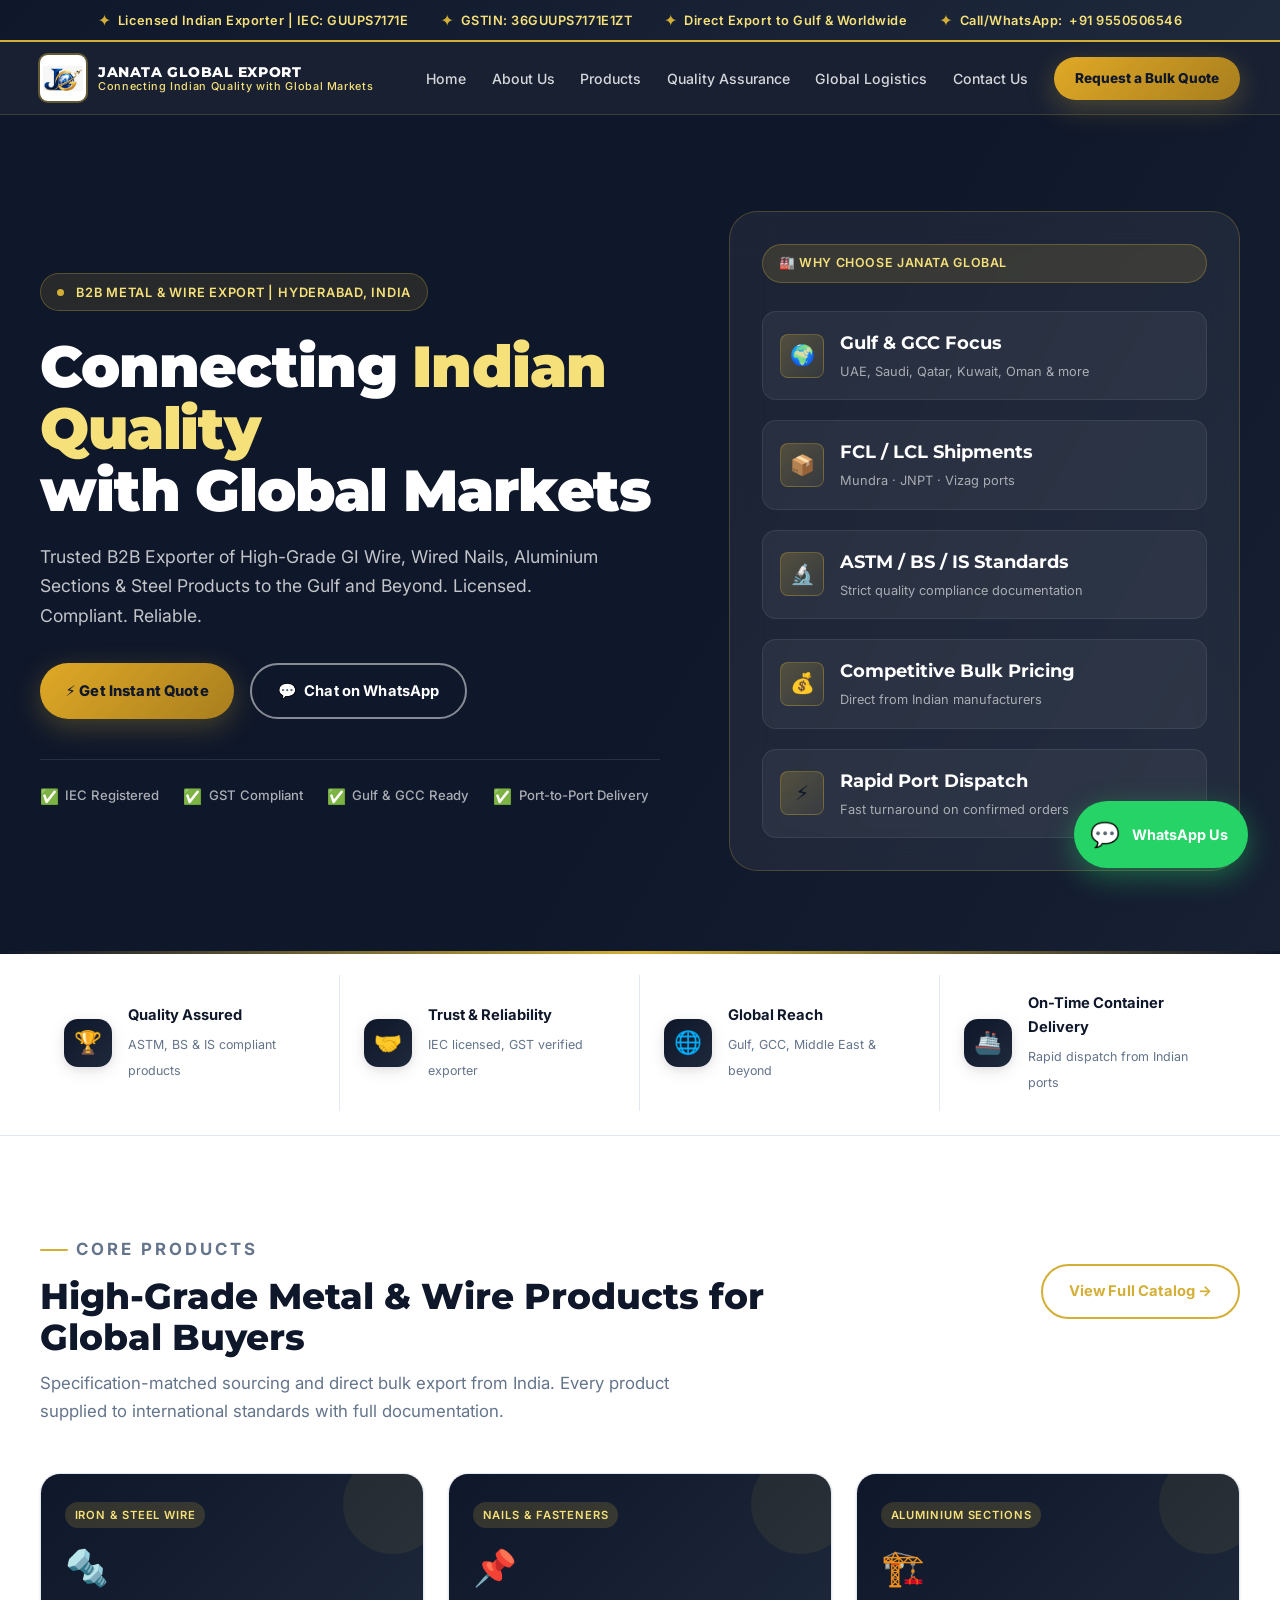
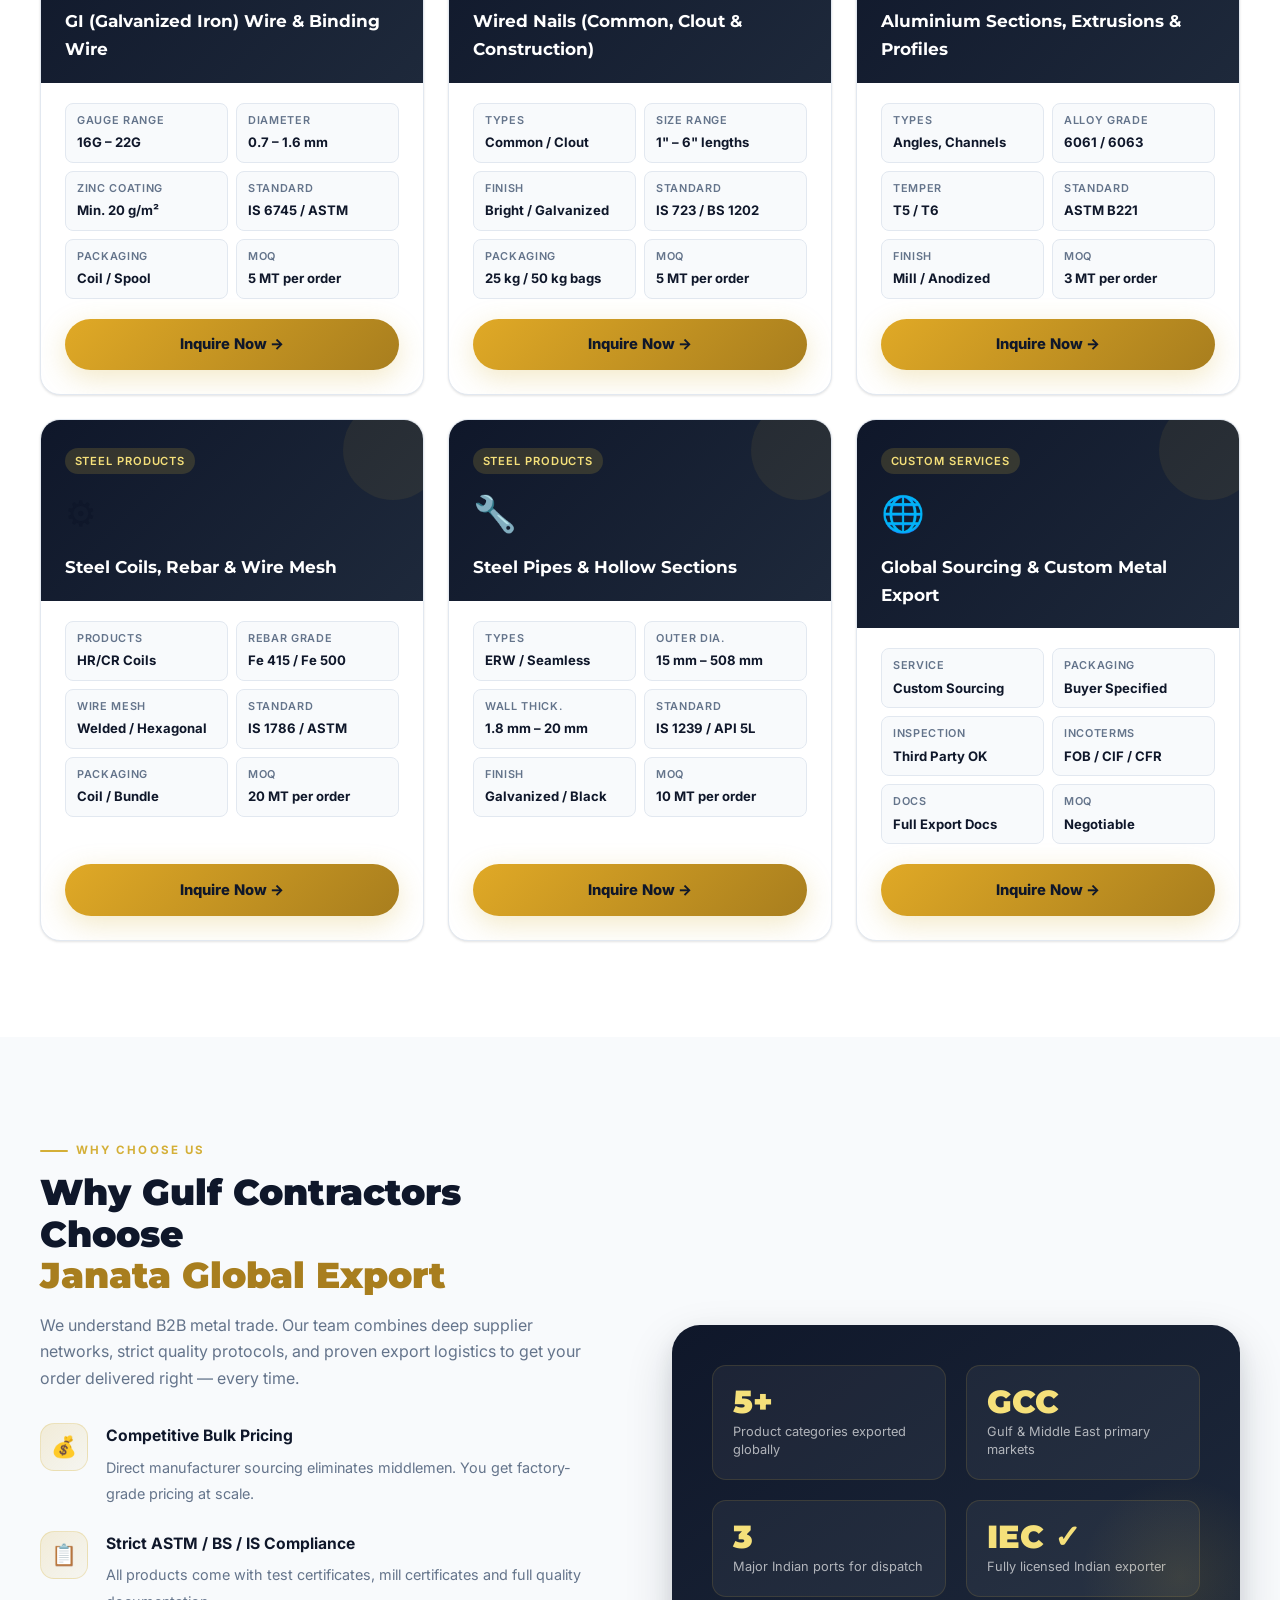
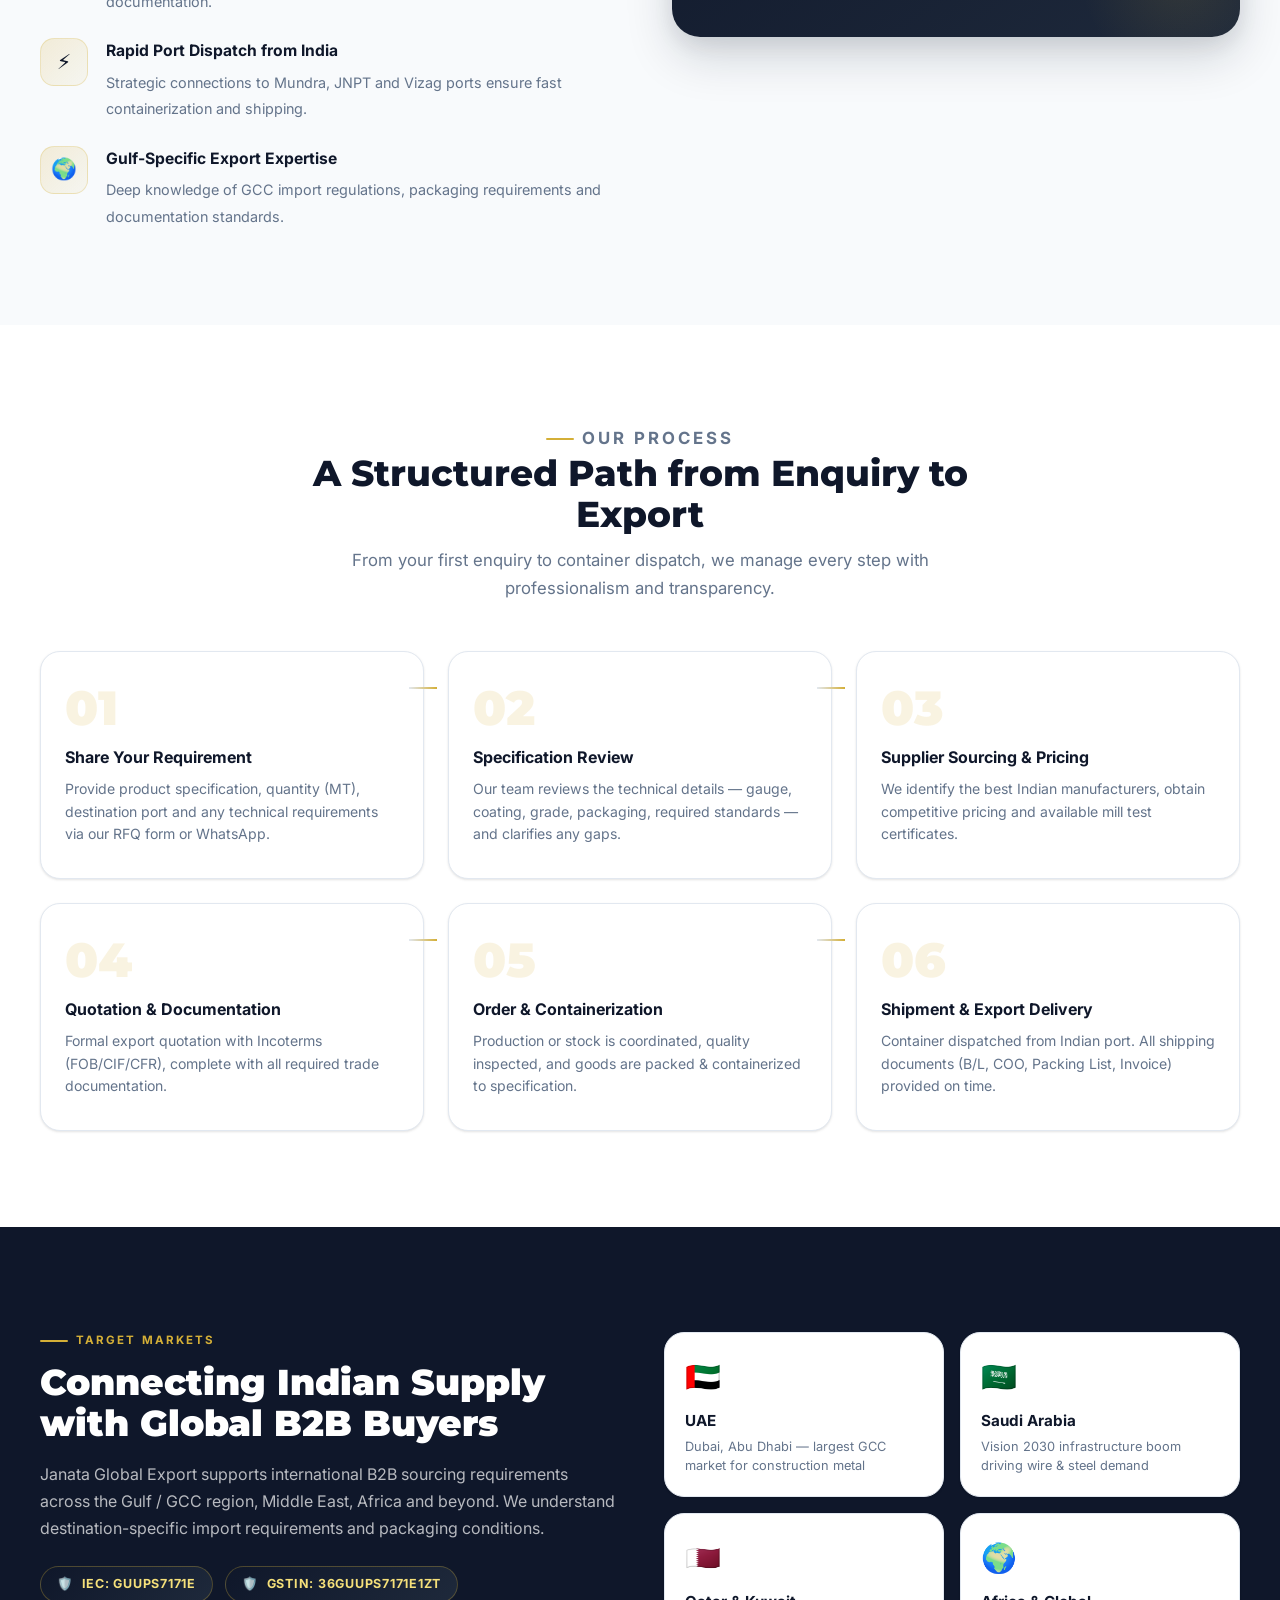
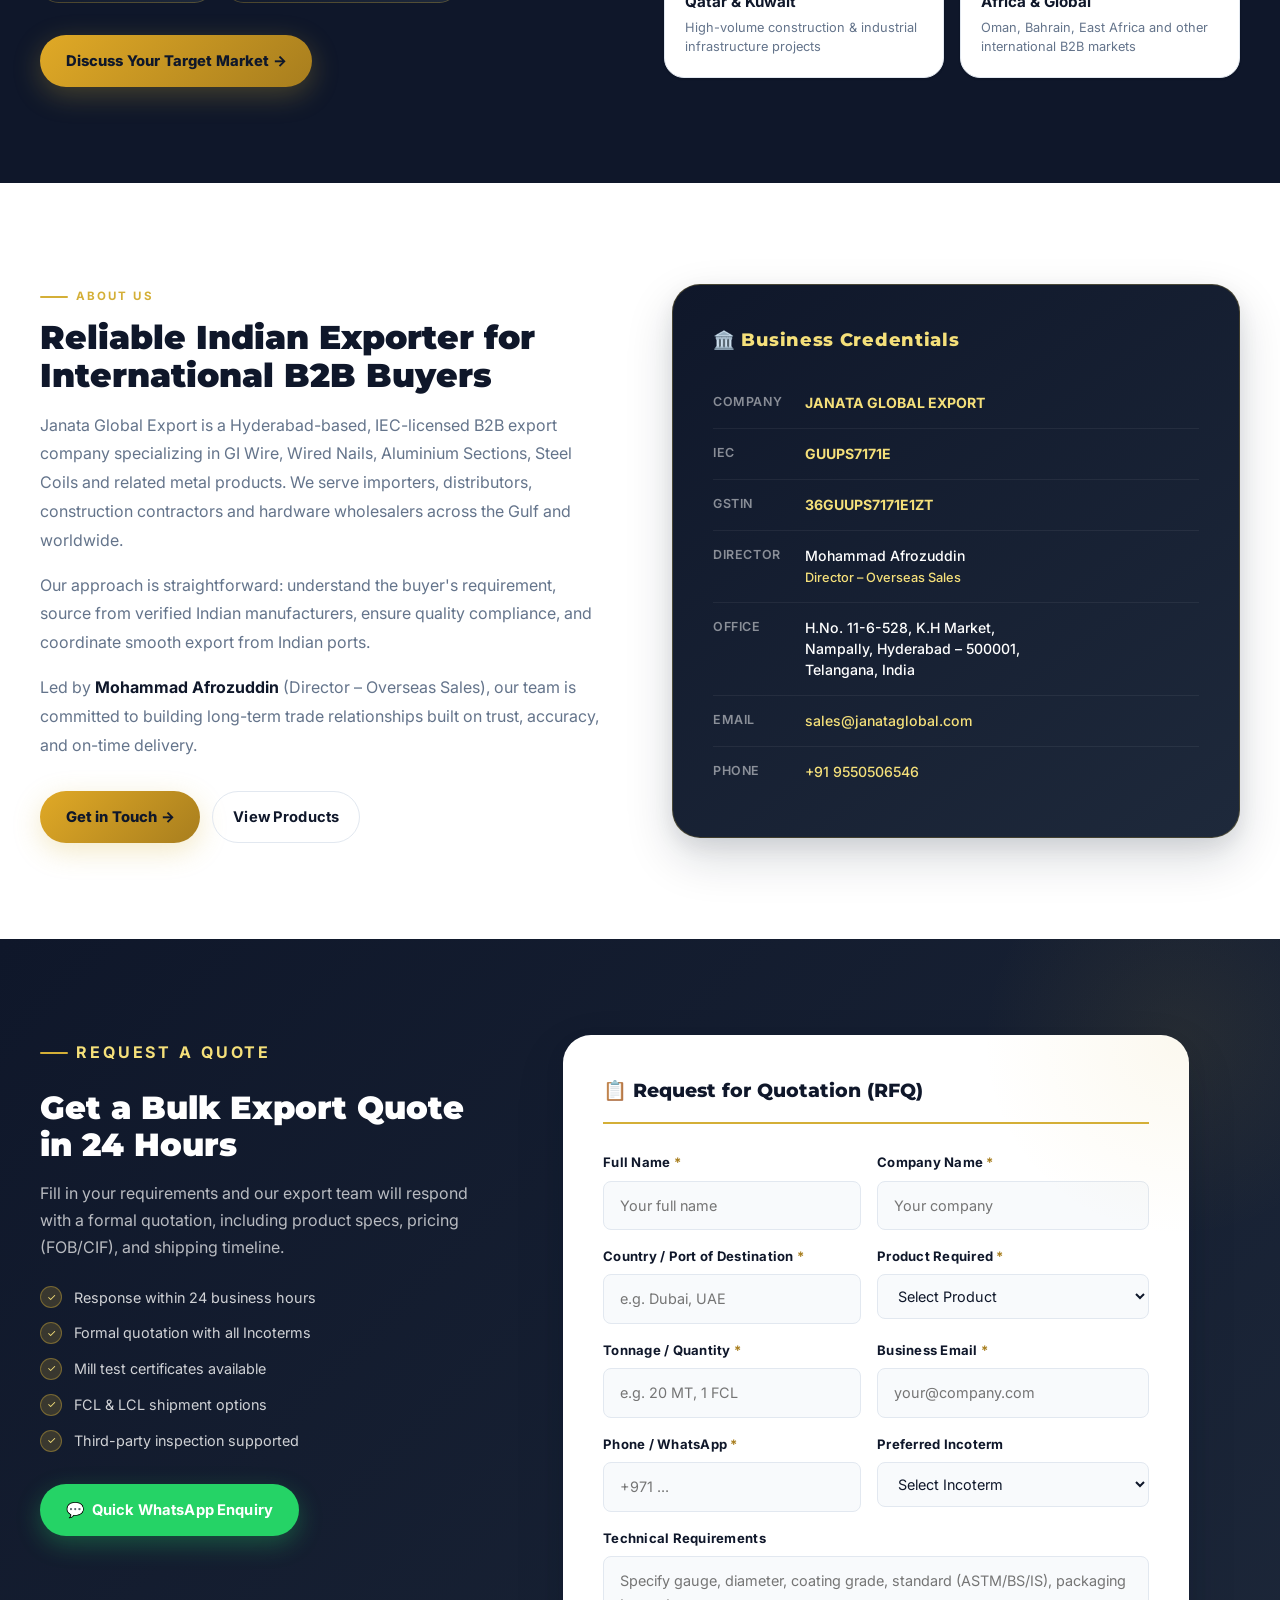
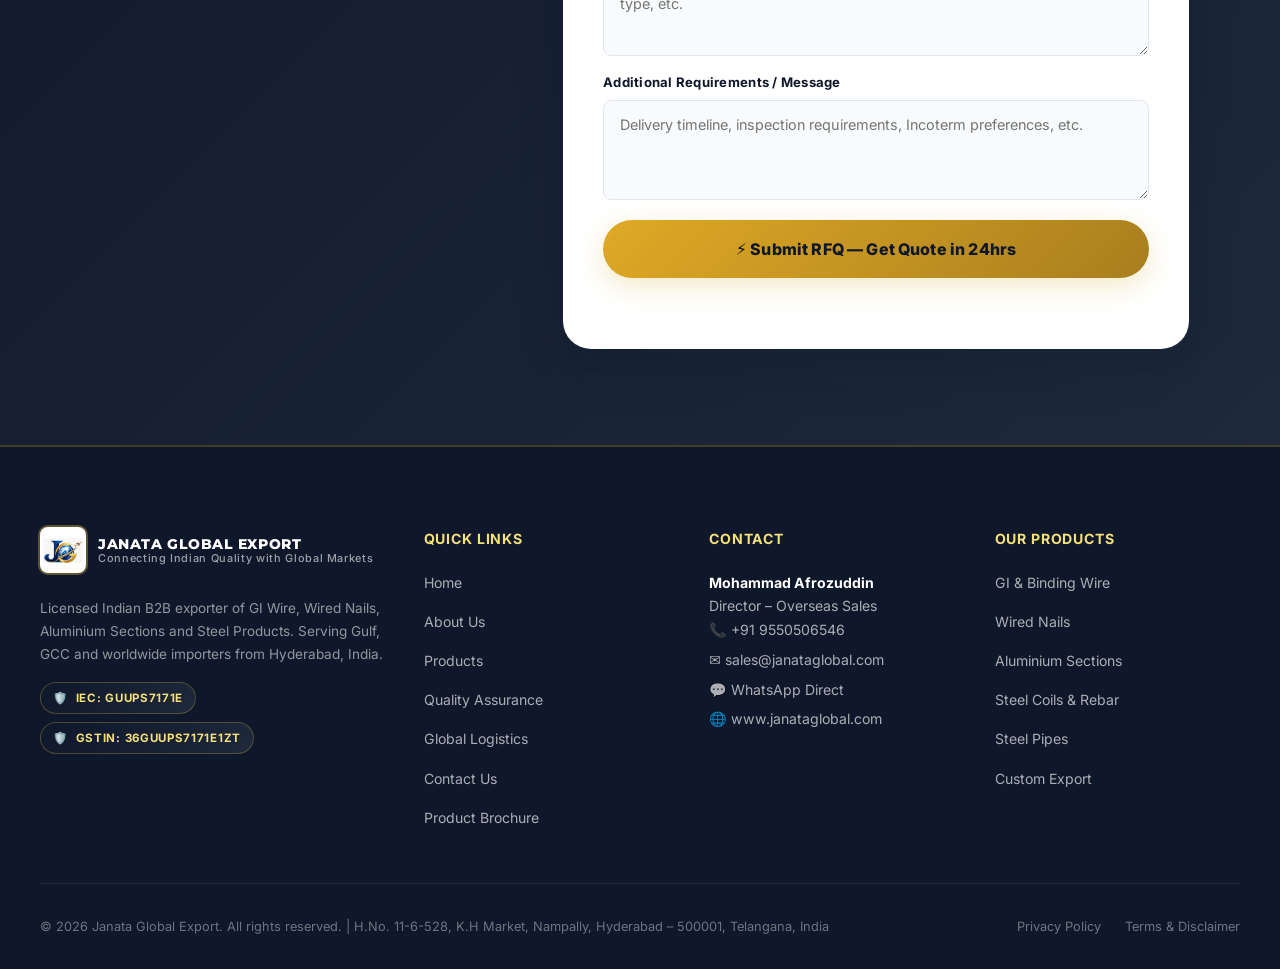
==== commit dbca6c8c: "Update product specs and details" ====
--- a/index.html
+++ b/index.html
@@ -1,33 +1,39 @@
 <!DOCTYPE html>
 <html lang="en">
-  <head>
-    <meta charset="UTF-8" />
-    <meta name="viewport" content="width=device-width, initial-scale=1.0" />
-    <title>Janata Global Export | Licensed GI Wire, Steel & Aluminium Exporter from India</title>
-    <meta name="description" content="Janata Global Export is a licensed Indian B2B exporter of GI Wire, Wired Nails, Aluminium Sections, Steel Coils & more. IEC: GUUPS7171E. Supplying Gulf, GCC & worldwide markets." />
-    <meta name="robots" content="index,follow" />
-    <link rel="canonical" href="https://janataglobal.com/" />
-    <link rel="icon" href="assets/logo.jpeg" type="image/jpeg" />
-
-    <!-- Open Graph -->
-    <meta property="og:title" content="Janata Global Export | GI Wire & Metal Products Exporter from India" />
-    <meta property="og:description" content="Licensed Indian B2B exporter of GI Wire, Nails, Aluminium & Steel to the Gulf and worldwide. IEC Registered. Direct bulk exports from Hyderabad, India." />
-    <meta property="og:type" content="website" />
-    <meta property="og:url" content="https://janataglobal.com/" />
-    <meta property="og:image" content="https://janataglobal.com/assets/hero-port.jpg" />
-    <meta name="twitter:card" content="summary_large_image" />
-    <meta name="twitter:title" content="Janata Global Export | GI Wire & Metal Exporter, India" />
-    <meta name="twitter:description" content="Licensed Indian exporter of GI Wire, Wired Nails, Aluminium Sections & Steel to Gulf & worldwide B2B buyers." />
-    <meta name="twitter:image" content="https://janataglobal.com/assets/hero-port.jpg" />
-
-    <!-- Fonts -->
-    <link rel="preconnect" href="https://fonts.googleapis.com" />
-    <link rel="preconnect" href="https://fonts.gstatic.com" crossorigin />
-    <link href="https://fonts.googleapis.com/css2?family=Inter:wght@300;400;500;600;700;800;900&family=Montserrat:wght@600;700;800;900&display=swap" rel="stylesheet" />
-    <link rel="stylesheet" href="styles.css" />
-
-    <!-- Schema.org -->
-    <script type="application/ld+json">
+
+<head>
+  <meta charset="UTF-8" />
+  <meta name="viewport" content="width=device-width, initial-scale=1.0" />
+  <title>Janata Global Export | Licensed GI Wire, Steel & Aluminium Exporter from India</title>
+  <meta name="description"
+    content="Janata Global Export is a licensed Indian B2B exporter of GI Wire, Wired Nails, Aluminium Sections, Steel Coils & more. IEC: GUUPS7171E. Supplying Gulf, GCC & worldwide markets." />
+  <meta name="robots" content="index,follow" />
+  <link rel="canonical" href="https://janataglobal.com/" />
+  <link rel="icon" href="assets/logo.jpeg" type="image/jpeg" />
+
+  <!-- Open Graph -->
+  <meta property="og:title" content="Janata Global Export | GI Wire & Metal Products Exporter from India" />
+  <meta property="og:description"
+    content="Licensed Indian B2B exporter of GI Wire, Nails, Aluminium & Steel to the Gulf and worldwide. IEC Registered. Direct bulk exports from Hyderabad, India." />
+  <meta property="og:type" content="website" />
+  <meta property="og:url" content="https://janataglobal.com/" />
+  <meta property="og:image" content="https://janataglobal.com/assets/hero-port.jpg" />
+  <meta name="twitter:card" content="summary_large_image" />
+  <meta name="twitter:title" content="Janata Global Export | GI Wire & Metal Exporter, India" />
+  <meta name="twitter:description"
+    content="Licensed Indian exporter of GI Wire, Wired Nails, Aluminium Sections & Steel to Gulf & worldwide B2B buyers." />
+  <meta name="twitter:image" content="https://janataglobal.com/assets/hero-port.jpg" />
+
+  <!-- Fonts -->
+  <link rel="preconnect" href="https://fonts.googleapis.com" />
+  <link rel="preconnect" href="https://fonts.gstatic.com" crossorigin />
+  <link
+    href="https://fonts.googleapis.com/css2?family=Inter:wght@300;400;500;600;700;800;900&family=Montserrat:wght@600;700;800;900&display=swap"
+    rel="stylesheet" />
+  <link rel="stylesheet" href="styles.css" />
+
+  <!-- Schema.org -->
+  <script type="application/ld+json">
       {
         "@context": "https://schema.org",
         "@type": "Organization",
@@ -48,735 +54,896 @@
         "sameAs": ["https://wa.me/919550506546"]
       }
     </script>
-  </head>
-  <body>
-
-    <!-- ==================== ANNOUNCEMENT BAR ==================== -->
-    <div class="announcement-bar" role="banner" aria-label="Site announcement">
-      <div class="container announcement-inner">
-        <span class="badge"><span class="dot">✦</span> Licensed Indian Exporter | IEC: GUUPS7171E</span>
-        <span class="badge"><span class="dot">✦</span> GSTIN: 36GUUPS7171E1ZT</span>
-        <span class="badge"><span class="dot">✦</span> Direct Export to Gulf &amp; Worldwide</span>
-        <span class="badge"><span class="dot">✦</span> Call/WhatsApp: <a href="https://wa.me/919550506546" target="_blank" rel="noreferrer">+91 9550506546</a></span>
+</head>
+
+<body>
+
+  <!-- ==================== ANNOUNCEMENT BAR ==================== -->
+  <div class="announcement-bar" role="banner" aria-label="Site announcement">
+    <div class="container announcement-inner">
+      <span class="badge"><span class="dot">✦</span> Licensed Indian Exporter | IEC: GUUPS7171E</span>
+      <span class="badge"><span class="dot">✦</span> GSTIN: 36GUUPS7171E1ZT</span>
+      <span class="badge"><span class="dot">✦</span> Direct Export to Gulf &amp; Worldwide</span>
+      <span class="badge"><span class="dot">✦</span> Call/WhatsApp: <a href="https://wa.me/919550506546" target="_blank"
+          rel="noreferrer">+91 9550506546</a></span>
+    </div>
+  </div>
+
+  <!-- ==================== HEADER ==================== -->
+  <header class="site-header" id="top">
+    <div class="container header-inner">
+      <a class="brand" href="#home" aria-label="Janata Global Export home">
+        <img src="assets/logo.jpeg" alt="Janata Global Export logo" class="brand-mark" />
+        <span class="brand-text">
+          <strong>JANATA GLOBAL EXPORT</strong>
+          <small>Connecting Indian Quality with Global Markets</small>
+        </span>
+      </a>
+      <button class="nav-toggle" aria-label="Toggle navigation" aria-expanded="false" aria-controls="site-nav">
+        <span></span><span></span><span></span>
+      </button>
+      <nav id="site-nav" class="site-nav" aria-label="Primary navigation">
+        <a href="#home" class="active">Home</a>
+        <a href="#about">About Us</a>
+        <a href="products.html">Products</a>
+        <a href="quality.html">Quality Assurance</a>
+        <a href="quality.html#logistics">Global Logistics</a>
+        <a href="contact.html">Contact Us</a>
+        <a href="#" class="btn-cta-nav" id="open-modal-nav" role="button">Request a Bulk Quote</a>
+      </nav>
+    </div>
+  </header>
+
+  <main id="home">
+
+    <!-- ==================== HERO ==================== -->
+    <section class="hero" aria-label="Hero section">
+      <div class="hero-bg" aria-hidden="true"></div>
+      <div class="hero-overlay" aria-hidden="true"></div>
+      <div class="hero-content">
+        <div class="container hero-grid">
+          <div class="hero-copy">
+            <div class="hero-eyebrow">
+              <span class="dot"></span>
+              B2B Metal &amp; Wire Export | Hyderabad, India
+            </div>
+            <h1>Connecting <span>Indian Quality</span><br />with Global Markets</h1>
+            <p class="hero-subtext">Trusted B2B Exporter of High-Grade GI Wire, Wired Nails, Aluminium Sections &amp;
+              Steel Products to the Gulf and Beyond. Licensed. Compliant. Reliable.</p>
+            <div class="hero-actions">
+              <a href="#" class="btn btn-primary" id="open-modal-hero">
+                ⚡ Get Instant Quote
+              </a>
+              <a href="https://wa.me/919550506546?text=Hello%20Mohd.%20Afrozuddin%2C%20I%20would%20like%20to%20enquire%20about%20your%20export%20products."
+                target="_blank" rel="noreferrer" class="btn btn-secondary">
+                <span>💬</span> Chat on WhatsApp
+              </a>
+            </div>
+            <div class="hero-trust">
+              <div class="hero-trust-item">
+                <span class="icon">✅</span> IEC Registered
+              </div>
+              <div class="hero-trust-item">
+                <span class="icon">✅</span> GST Compliant
+              </div>
+              <div class="hero-trust-item">
+                <span class="icon">✅</span> Gulf &amp; GCC Ready
+              </div>
+              <div class="hero-trust-item">
+                <span class="icon">✅</span> Port-to-Port Delivery
+              </div>
+            </div>
+          </div>
+          <div>
+            <div class="hero-stats-card" aria-label="Key company metrics">
+              <div class="hero-card-tag">🏭 Why Choose Janata Global</div>
+              <div class="hero-stat">
+                <div class="hero-stat-icon">🌍</div>
+                <div class="hero-stat-info">
+                  <strong>Gulf &amp; GCC Focus</strong>
+                  <span>UAE, Saudi, Qatar, Kuwait, Oman &amp; more</span>
+                </div>
+              </div>
+              <div class="hero-stat">
+                <div class="hero-stat-icon">📦</div>
+                <div class="hero-stat-info">
+                  <strong>FCL / LCL Shipments</strong>
+                  <span>Mundra · JNPT · Vizag ports</span>
+                </div>
+              </div>
+              <div class="hero-stat">
+                <div class="hero-stat-icon">🔬</div>
+                <div class="hero-stat-info">
+                  <strong>ASTM / BS / IS Standards</strong>
+                  <span>Strict quality compliance documentation</span>
+                </div>
+              </div>
+              <div class="hero-stat">
+                <div class="hero-stat-icon">💰</div>
+                <div class="hero-stat-info">
+                  <strong>Competitive Bulk Pricing</strong>
+                  <span>Direct from Indian manufacturers</span>
+                </div>
+              </div>
+              <div class="hero-stat">
+                <div class="hero-stat-icon">⚡</div>
+                <div class="hero-stat-info">
+                  <strong>Rapid Port Dispatch</strong>
+                  <span>Fast turnaround on confirmed orders</span>
+                </div>
+              </div>
+            </div>
+          </div>
+        </div>
+      </div>
+    </section>
+
+    <!-- ==================== TRUST BADGE BAR ==================== -->
+    <div class="trust-bar">
+      <div class="container">
+        <div class="trust-grid" role="list" aria-label="Trust pillars">
+          <div class="trust-item" role="listitem">
+            <div class="trust-icon">🏆</div>
+            <div class="trust-info">
+              <strong>Quality Assured</strong>
+              <span>ASTM, BS &amp; IS compliant products</span>
+            </div>
+          </div>
+          <div class="trust-item" role="listitem">
+            <div class="trust-icon">🤝</div>
+            <div class="trust-info">
+              <strong>Trust &amp; Reliability</strong>
+              <span>IEC licensed, GST verified exporter</span>
+            </div>
+          </div>
+          <div class="trust-item" role="listitem">
+            <div class="trust-icon">🌐</div>
+            <div class="trust-info">
+              <strong>Global Reach</strong>
+              <span>Gulf, GCC, Middle East &amp; beyond</span>
+            </div>
+          </div>
+          <div class="trust-item" role="listitem">
+            <div class="trust-icon">🚢</div>
+            <div class="trust-info">
+              <strong>On-Time Container Delivery</strong>
+              <span>Rapid dispatch from Indian ports</span>
+            </div>
+          </div>
+        </div>
       </div>
     </div>
 
-    <!-- ==================== HEADER ==================== -->
-    <header class="site-header" id="top">
-      <div class="container header-inner">
-        <a class="brand" href="#home" aria-label="Janata Global Export home">
-          <img src="assets/logo.jpeg" alt="Janata Global Export logo" class="brand-mark" />
-          <span class="brand-text">
-            <strong>JANATA GLOBAL EXPORT</strong>
-            <small>Connecting Indian Quality with Global Markets</small>
-          </span>
-        </a>
-        <button class="nav-toggle" aria-label="Toggle navigation" aria-expanded="false" aria-controls="site-nav">
-          <span></span><span></span><span></span>
-        </button>
-        <nav id="site-nav" class="site-nav" aria-label="Primary navigation">
-          <a href="#home" class="active">Home</a>
-          <a href="#about">About Us</a>
-          <a href="products.html">Products</a>
-          <a href="quality.html">Quality Assurance</a>
-          <a href="quality.html#logistics">Global Logistics</a>
-          <a href="contact.html">Contact Us</a>
-          <a href="#" class="btn-cta-nav" id="open-modal-nav" role="button">Request a Bulk Quote</a>
-        </nav>
+    <!-- ==================== PRODUCTS SECTION ==================== -->
+    <section class="section" id="products">
+      <div class="container">
+        <div class="products-intro">
+          <div class="section-heading">
+            <p class="eyebrow">Core Products</p>
+            <h2>High-Grade Metal &amp; Wire Products for Global Buyers</h2>
+            <p>Specification-matched sourcing and direct bulk export from India. Every product supplied to international
+              standards with full documentation.</p>
+          </div>
+          <a href="products.html" class="btn btn-outline-gold" style="flex-shrink:0;margin-top:2rem;">View Full Catalog
+            →</a>
+        </div>
+        <div class="products-grid" id="products-grid">
+
+          <!-- GI Wire -->
+          <article class="product-card" data-category="wire">
+            <div class="product-card-header">
+              <span class="product-cat-tag">Iron &amp; Steel Wire</span>
+              <span class="product-icon">🔩</span>
+              <h3>GI (Galvanized Iron) Wire &amp; Binding Wire</h3>
+            </div>
+            <div class="product-card-body">
+              <dl class="product-specs">
+                <div class="spec-item">
+                  <dt>Gauge Range</dt>
+                  <dd>16G – 22G</dd>
+                </div>
+                <div class="spec-item">
+                  <dt>Diameter</dt>
+                  <dd>0.7 – 1.6 mm</dd>
+                </div>
+                <div class="spec-item">
+                  <dt>Zinc Coating</dt>
+                  <dd>Min. 20 g/m²</dd>
+                </div>
+                <div class="spec-item">
+                  <dt>Standard</dt>
+                  <dd>IS 6745 / ASTM</dd>
+                </div>
+                <div class="spec-item">
+                  <dt>Packaging</dt>
+                  <dd>Coil / Spool</dd>
+                </div>
+                <div class="spec-item">
+                  <dt>MOQ</dt>
+                  <dd>5 MT per order</dd>
+                </div>
+              </dl>
+            </div>
+            <div class="product-card-footer">
+              <a href="#" class="btn btn-primary" data-modal="true">Inquire Now →</a>
+            </div>
+          </article>
+
+          <!-- Wired Nails -->
+          <article class="product-card" data-category="nails">
+            <div class="product-card-header">
+              <span class="product-cat-tag">Nails &amp; Fasteners</span>
+              <span class="product-icon">📌</span>
+              <h3>Wired Nails (Common, Clout &amp; Construction)</h3>
+            </div>
+            <div class="product-card-body">
+              <dl class="product-specs">
+                <div class="spec-item">
+                  <dt>Types</dt>
+                  <dd>Common / Clout</dd>
+                </div>
+                <div class="spec-item">
+                  <dt>Size Range</dt>
+                  <dd>1" – 6" lengths</dd>
+                </div>
+                <div class="spec-item">
+                  <dt>Finish</dt>
+                  <dd>Bright / Galvanized</dd>
+                </div>
+                <div class="spec-item">
+                  <dt>Standard</dt>
+                  <dd>IS 723 / BS 1202</dd>
+                </div>
+                <div class="spec-item">
+                  <dt>Packaging</dt>
+                  <dd>25 kg / 50 kg bags</dd>
+                </div>
+                <div class="spec-item">
+                  <dt>MOQ</dt>
+                  <dd>5 MT per order</dd>
+                </div>
+              </dl>
+            </div>
+            <div class="product-card-footer">
+              <a href="#" class="btn btn-primary" data-modal="true">Inquire Now →</a>
+            </div>
+          </article>
+
+          <!-- Aluminium -->
+          <article class="product-card" data-category="aluminium">
+            <div class="product-card-header">
+              <span class="product-cat-tag">Aluminium Sections</span>
+              <span class="product-icon">🏗️</span>
+              <h3>Aluminium Sections, Extrusions &amp; Profiles</h3>
+            </div>
+            <div class="product-card-body">
+              <dl class="product-specs">
+                <div class="spec-item">
+                  <dt>Types</dt>
+                  <dd>Angles, Channels</dd>
+                </div>
+                <div class="spec-item">
+                  <dt>Alloy Grade</dt>
+                  <dd>6061 / 6063</dd>
+                </div>
+                <div class="spec-item">
+                  <dt>Temper</dt>
+                  <dd>T5 / T6</dd>
+                </div>
+                <div class="spec-item">
+                  <dt>Standard</dt>
+                  <dd>ASTM B221</dd>
+                </div>
+                <div class="spec-item">
+                  <dt>Finish</dt>
+                  <dd>Mill / Anodized</dd>
+                </div>
+                <div class="spec-item">
+                  <dt>MOQ</dt>
+                  <dd>3 MT per order</dd>
+                </div>
+              </dl>
+            </div>
+            <div class="product-card-footer">
+              <a href="#" class="btn btn-primary" data-modal="true">Inquire Now →</a>
+            </div>
+          </article>
+
+          <!-- Steel Coils -->
+          <article class="product-card" data-category="steel">
+            <div class="product-card-header">
+              <span class="product-cat-tag">Steel Products</span>
+              <span class="product-icon">⚙️</span>
+              <h3>Steel Coils, Rebar &amp; Wire Mesh</h3>
+            </div>
+            <div class="product-card-body">
+              <dl class="product-specs">
+                <div class="spec-item">
+                  <dt>Products</dt>
+                  <dd>HR/CR Coils</dd>
+                </div>
+                <div class="spec-item">
+                  <dt>Rebar Grade</dt>
+                  <dd>Fe 415 / Fe 500</dd>
+                </div>
+                <div class="spec-item">
+                  <dt>Wire Mesh</dt>
+                  <dd>Welded / Hexagonal</dd>
+                </div>
+                <div class="spec-item">
+                  <dt>Standard</dt>
+                  <dd>IS 1786 / ASTM</dd>
+                </div>
+                <div class="spec-item">
+                  <dt>Packaging</dt>
+                  <dd>Coil / Bundle</dd>
+                </div>
+                <div class="spec-item">
+                  <dt>MOQ</dt>
+                  <dd>20 MT per order</dd>
+                </div>
+              </dl>
+            </div>
+            <div class="product-card-footer">
+              <a href="#" class="btn btn-primary" data-modal="true">Inquire Now →</a>
+            </div>
+          </article>
+
+          <!-- Steel Pipes -->
+          <article class="product-card" data-category="steel">
+            <div class="product-card-header">
+              <span class="product-cat-tag">Steel Products</span>
+              <span class="product-icon">🔧</span>
+              <h3>Steel Pipes &amp; Hollow Sections</h3>
+            </div>
+            <div class="product-card-body">
+              <dl class="product-specs">
+                <div class="spec-item">
+                  <dt>Types</dt>
+                  <dd>ERW / Seamless</dd>
+                </div>
+                <div class="spec-item">
+                  <dt>Outer Dia.</dt>
+                  <dd>15 mm – 508 mm</dd>
+                </div>
+                <div class="spec-item">
+                  <dt>Wall Thick.</dt>
+                  <dd>1.8 mm – 20 mm</dd>
+                </div>
+                <div class="spec-item">
+                  <dt>Standard</dt>
+                  <dd>IS 1239 / API 5L</dd>
+                </div>
+                <div class="spec-item">
+                  <dt>Finish</dt>
+                  <dd>Galvanized / Black</dd>
+                </div>
+                <div class="spec-item">
+                  <dt>MOQ</dt>
+                  <dd>10 MT per order</dd>
+                </div>
+              </dl>
+            </div>
+            <div class="product-card-footer">
+              <a href="#" class="btn btn-primary" data-modal="true">Inquire Now →</a>
+            </div>
+          </article>
+
+          <!-- Custom Sourcing -->
+          <article class="product-card" data-category="custom">
+            <div class="product-card-header">
+              <span class="product-cat-tag">Custom Services</span>
+              <span class="product-icon">🌐</span>
+              <h3>Global Sourcing &amp; Custom Metal Export</h3>
+            </div>
+            <div class="product-card-body">
+              <dl class="product-specs">
+                <div class="spec-item">
+                  <dt>Service</dt>
+                  <dd>Custom Sourcing</dd>
+                </div>
+                <div class="spec-item">
+                  <dt>Packaging</dt>
+                  <dd>Buyer Specified</dd>
+                </div>
+                <div class="spec-item">
+                  <dt>Inspection</dt>
+                  <dd>Third Party OK</dd>
+                </div>
+                <div class="spec-item">
+                  <dt>Incoterms</dt>
+                  <dd>FOB / CIF / CFR</dd>
+                </div>
+                <div class="spec-item">
+                  <dt>Docs</dt>
+                  <dd>Full Export Docs</dd>
+                </div>
+                <div class="spec-item">
+                  <dt>MOQ</dt>
+                  <dd>Negotiable</dd>
+                </div>
+              </dl>
+            </div>
+            <div class="product-card-footer">
+              <a href="#" class="btn btn-primary" data-modal="true">Inquire Now →</a>
+            </div>
+          </article>
+
+        </div>
       </div>
-    </header>
-
-    <main id="home">
-
-      <!-- ==================== HERO ==================== -->
-      <section class="hero" aria-label="Hero section">
-        <div class="hero-bg" aria-hidden="true"></div>
-        <div class="hero-overlay" aria-hidden="true"></div>
-        <div class="hero-content">
-          <div class="container hero-grid">
-            <div class="hero-copy">
-              <div class="hero-eyebrow">
-                <span class="dot"></span>
-                B2B Metal &amp; Wire Export | Hyderabad, India
-              </div>
-              <h1>Connecting <span>Indian Quality</span><br />with Global Markets</h1>
-              <p class="hero-subtext">Trusted B2B Exporter of High-Grade GI Wire, Wired Nails, Aluminium Sections &amp; Steel Products to the Gulf and Beyond. Licensed. Compliant. Reliable.</p>
-              <div class="hero-actions">
-                <a href="#" class="btn btn-primary" id="open-modal-hero">
-                  ⚡ Get Instant Quote
-                </a>
-                <a href="https://wa.me/919550506546?text=Hello%20Mohd.%20Afrozuddin%2C%20I%20would%20like%20to%20enquire%20about%20your%20export%20products." target="_blank" rel="noreferrer" class="btn btn-secondary">
-                  <span>💬</span> Chat on WhatsApp
-                </a>
-              </div>
-              <div class="hero-trust">
-                <div class="hero-trust-item">
-                  <span class="icon">✅</span> IEC Registered
-                </div>
-                <div class="hero-trust-item">
-                  <span class="icon">✅</span> GST Compliant
-                </div>
-                <div class="hero-trust-item">
-                  <span class="icon">✅</span> Gulf &amp; GCC Ready
-                </div>
-                <div class="hero-trust-item">
-                  <span class="icon">✅</span> Port-to-Port Delivery
-                </div>
-              </div>
-            </div>
-            <div>
-              <div class="hero-stats-card" aria-label="Key company metrics">
-                <div class="hero-card-tag">🏭 Why Choose Janata Global</div>
-                <div class="hero-stat">
-                  <div class="hero-stat-icon">🌍</div>
-                  <div class="hero-stat-info">
-                    <strong>Gulf &amp; GCC Focus</strong>
-                    <span>UAE, Saudi, Qatar, Kuwait, Oman &amp; more</span>
-                  </div>
-                </div>
-                <div class="hero-stat">
-                  <div class="hero-stat-icon">📦</div>
-                  <div class="hero-stat-info">
-                    <strong>FCL / LCL Shipments</strong>
-                    <span>Mundra · JNPT · Vizag ports</span>
-                  </div>
-                </div>
-                <div class="hero-stat">
-                  <div class="hero-stat-icon">🔬</div>
-                  <div class="hero-stat-info">
-                    <strong>ASTM / BS / IS Standards</strong>
-                    <span>Strict quality compliance documentation</span>
-                  </div>
-                </div>
-                <div class="hero-stat">
-                  <div class="hero-stat-icon">💰</div>
-                  <div class="hero-stat-info">
-                    <strong>Competitive Bulk Pricing</strong>
-                    <span>Direct from Indian manufacturers</span>
-                  </div>
-                </div>
-                <div class="hero-stat">
-                  <div class="hero-stat-icon">⚡</div>
-                  <div class="hero-stat-info">
-                    <strong>Rapid Port Dispatch</strong>
-                    <span>Fast turnaround on confirmed orders</span>
-                  </div>
-                </div>
-              </div>
-            </div>
-          </div>
-        </div>
-      </section>
-
-      <!-- ==================== TRUST BADGE BAR ==================== -->
-      <div class="trust-bar">
-        <div class="container">
-          <div class="trust-grid" role="list" aria-label="Trust pillars">
-            <div class="trust-item" role="listitem">
-              <div class="trust-icon">🏆</div>
-              <div class="trust-info">
-                <strong>Quality Assured</strong>
-                <span>ASTM, BS &amp; IS compliant products</span>
-              </div>
-            </div>
-            <div class="trust-item" role="listitem">
-              <div class="trust-icon">🤝</div>
-              <div class="trust-info">
-                <strong>Trust &amp; Reliability</strong>
-                <span>IEC licensed, GST verified exporter</span>
-              </div>
-            </div>
-            <div class="trust-item" role="listitem">
-              <div class="trust-icon">🌐</div>
-              <div class="trust-info">
-                <strong>Global Reach</strong>
-                <span>Gulf, GCC, Middle East &amp; beyond</span>
-              </div>
-            </div>
-            <div class="trust-item" role="listitem">
-              <div class="trust-icon">🚢</div>
-              <div class="trust-info">
-                <strong>On-Time Container Delivery</strong>
-                <span>Rapid dispatch from Indian ports</span>
-              </div>
+    </section>
+
+    <!-- ==================== VALUE PROPOSITION ==================== -->
+    <section class="section section-alt" id="why-us">
+      <div class="container">
+        <div class="value-grid">
+          <div>
+            <p class="eyebrow">Why Choose Us</p>
+            <h2
+              style="font-family:'Montserrat',sans-serif;font-size:clamp(1.8rem,2.8vw,2.5rem);font-weight:900;color:var(--navy);line-height:1.15;margin-bottom:1rem;">
+              Why Gulf Contractors Choose<br /><span style="color:var(--gold-dark);">Janata Global Export</span></h2>
+            <p style="color:var(--muted);font-size:1rem;margin-bottom:2rem;">We understand B2B metal trade. Our team
+              combines deep supplier networks, strict quality protocols, and proven export logistics to get your order
+              delivered right — every time.</p>
+            <div class="value-points">
+              <div class="value-point">
+                <div class="value-point-icon">💰</div>
+                <div class="value-point-text">
+                  <strong>Competitive Bulk Pricing</strong>
+                  <span>Direct manufacturer sourcing eliminates middlemen. You get factory-grade pricing at
+                    scale.</span>
+                </div>
+              </div>
+              <div class="value-point">
+                <div class="value-point-icon">📋</div>
+                <div class="value-point-text">
+                  <strong>Strict ASTM / BS / IS Compliance</strong>
+                  <span>All products come with test certificates, mill certificates and full quality
+                    documentation.</span>
+                </div>
+              </div>
+              <div class="value-point">
+                <div class="value-point-icon">⚡</div>
+                <div class="value-point-text">
+                  <strong>Rapid Port Dispatch from India</strong>
+                  <span>Strategic connections to Mundra, JNPT and Vizag ports ensure fast containerization and
+                    shipping.</span>
+                </div>
+              </div>
+              <div class="value-point">
+                <div class="value-point-icon">🌍</div>
+                <div class="value-point-text">
+                  <strong>Gulf-Specific Export Expertise</strong>
+                  <span>Deep knowledge of GCC import regulations, packaging requirements and documentation
+                    standards.</span>
+                </div>
+              </div>
+            </div>
+          </div>
+          <div class="value-stats" aria-label="Key statistics">
+            <div class="value-stat-box">
+              <span class="num">5+</span>
+              <p>Product categories exported globally</p>
+            </div>
+            <div class="value-stat-box">
+              <span class="num">GCC</span>
+              <p>Gulf &amp; Middle East primary markets</p>
+            </div>
+            <div class="value-stat-box">
+              <span class="num">3</span>
+              <p>Major Indian ports for dispatch</p>
+            </div>
+            <div class="value-stat-box">
+              <span class="num">IEC ✓</span>
+              <p>Fully licensed Indian exporter</p>
             </div>
           </div>
         </div>
       </div>
-
-      <!-- ==================== PRODUCTS SECTION ==================== -->
-      <section class="section" id="products">
-        <div class="container">
-          <div class="products-intro">
-            <div class="section-heading">
-              <p class="eyebrow">Core Products</p>
-              <h2>High-Grade Metal &amp; Wire Products for Global Buyers</h2>
-              <p>Specification-matched sourcing and direct bulk export from India. Every product supplied to international standards with full documentation.</p>
-            </div>
-            <a href="products.html" class="btn btn-outline-gold" style="flex-shrink:0;margin-top:2rem;">View Full Catalog →</a>
-          </div>
-          <div class="products-grid" id="products-grid">
-
-            <!-- GI Wire -->
-            <article class="product-card" data-category="wire">
-              <div class="product-card-header">
-                <span class="product-cat-tag">Iron &amp; Steel Wire</span>
-                <span class="product-icon">🔩</span>
-                <h3>GI (Galvanized Iron) Wire &amp; Binding Wire</h3>
-              </div>
-              <div class="product-card-body">
-                <dl class="product-specs">
-                  <div class="spec-item"><dt>Gauge Range</dt><dd>16G – 22G</dd></div>
-                  <div class="spec-item"><dt>Diameter</dt><dd>0.7 – 1.6 mm</dd></div>
-                  <div class="spec-item"><dt>Zinc Coating</dt><dd>Min. 156 g/m²</dd></div>
-                  <div class="spec-item"><dt>Standard</dt><dd>IS 6745 / ASTM</dd></div>
-                  <div class="spec-item"><dt>Packaging</dt><dd>Coil / Spool</dd></div>
-                  <div class="spec-item"><dt>MOQ</dt><dd>5 MT per order</dd></div>
-                </dl>
-              </div>
-              <div class="product-card-footer">
-                <a href="#" class="btn btn-primary" data-modal="true">Inquire Now →</a>
-              </div>
-            </article>
-
-            <!-- Wired Nails -->
-            <article class="product-card" data-category="nails">
-              <div class="product-card-header">
-                <span class="product-cat-tag">Nails &amp; Fasteners</span>
-                <span class="product-icon">📌</span>
-                <h3>Wired Nails (Common, Clout &amp; Construction)</h3>
-              </div>
-              <div class="product-card-body">
-                <dl class="product-specs">
-                  <div class="spec-item"><dt>Types</dt><dd>Common / Clout</dd></div>
-                  <div class="spec-item"><dt>Size Range</dt><dd>1" – 6" lengths</dd></div>
-                  <div class="spec-item"><dt>Finish</dt><dd>Bright / Galvanized</dd></div>
-                  <div class="spec-item"><dt>Standard</dt><dd>IS 723 / BS 1202</dd></div>
-                  <div class="spec-item"><dt>Packaging</dt><dd>25 kg / 50 kg bags</dd></div>
-                  <div class="spec-item"><dt>MOQ</dt><dd>5 MT per order</dd></div>
-                </dl>
-              </div>
-              <div class="product-card-footer">
-                <a href="#" class="btn btn-primary" data-modal="true">Inquire Now →</a>
-              </div>
-            </article>
-
-            <!-- Aluminium -->
-            <article class="product-card" data-category="aluminium">
-              <div class="product-card-header">
-                <span class="product-cat-tag">Aluminium Sections</span>
-                <span class="product-icon">🏗️</span>
-                <h3>Aluminium Sections, Extrusions &amp; Profiles</h3>
-              </div>
-              <div class="product-card-body">
-                <dl class="product-specs">
-                  <div class="spec-item"><dt>Types</dt><dd>Angles, Channels</dd></div>
-                  <div class="spec-item"><dt>Alloy Grade</dt><dd>6061 / 6063</dd></div>
-                  <div class="spec-item"><dt>Temper</dt><dd>T5 / T6</dd></div>
-                  <div class="spec-item"><dt>Standard</dt><dd>ASTM B221</dd></div>
-                  <div class="spec-item"><dt>Finish</dt><dd>Mill / Anodized</dd></div>
-                  <div class="spec-item"><dt>MOQ</dt><dd>3 MT per order</dd></div>
-                </dl>
-              </div>
-              <div class="product-card-footer">
-                <a href="#" class="btn btn-primary" data-modal="true">Inquire Now →</a>
-              </div>
-            </article>
-
-            <!-- Steel Coils -->
-            <article class="product-card" data-category="steel">
-              <div class="product-card-header">
-                <span class="product-cat-tag">Steel Products</span>
-                <span class="product-icon">⚙️</span>
-                <h3>Steel Coils, Rebar &amp; Wire Mesh</h3>
-              </div>
-              <div class="product-card-body">
-                <dl class="product-specs">
-                  <div class="spec-item"><dt>Products</dt><dd>HR/CR Coils</dd></div>
-                  <div class="spec-item"><dt>Rebar Grade</dt><dd>Fe 415 / Fe 500</dd></div>
-                  <div class="spec-item"><dt>Wire Mesh</dt><dd>Welded / Hexagonal</dd></div>
-                  <div class="spec-item"><dt>Standard</dt><dd>IS 1786 / ASTM</dd></div>
-                  <div class="spec-item"><dt>Packaging</dt><dd>Coil / Bundle</dd></div>
-                  <div class="spec-item"><dt>MOQ</dt><dd>20 MT per order</dd></div>
-                </dl>
-              </div>
-              <div class="product-card-footer">
-                <a href="#" class="btn btn-primary" data-modal="true">Inquire Now →</a>
-              </div>
-            </article>
-
-            <!-- Steel Pipes -->
-            <article class="product-card" data-category="steel">
-              <div class="product-card-header">
-                <span class="product-cat-tag">Steel Products</span>
-                <span class="product-icon">🔧</span>
-                <h3>Steel Pipes &amp; Hollow Sections</h3>
-              </div>
-              <div class="product-card-body">
-                <dl class="product-specs">
-                  <div class="spec-item"><dt>Types</dt><dd>ERW / Seamless</dd></div>
-                  <div class="spec-item"><dt>Outer Dia.</dt><dd>15 mm – 508 mm</dd></div>
-                  <div class="spec-item"><dt>Wall Thick.</dt><dd>1.8 mm – 20 mm</dd></div>
-                  <div class="spec-item"><dt>Standard</dt><dd>IS 1239 / API 5L</dd></div>
-                  <div class="spec-item"><dt>Finish</dt><dd>Galvanized / Black</dd></div>
-                  <div class="spec-item"><dt>MOQ</dt><dd>10 MT per order</dd></div>
-                </dl>
-              </div>
-              <div class="product-card-footer">
-                <a href="#" class="btn btn-primary" data-modal="true">Inquire Now →</a>
-              </div>
-            </article>
-
-            <!-- Custom Sourcing -->
-            <article class="product-card" data-category="custom">
-              <div class="product-card-header">
-                <span class="product-cat-tag">Custom Services</span>
-                <span class="product-icon">🌐</span>
-                <h3>Global Sourcing &amp; Custom Metal Export</h3>
-              </div>
-              <div class="product-card-body">
-                <dl class="product-specs">
-                  <div class="spec-item"><dt>Service</dt><dd>Custom Sourcing</dd></div>
-                  <div class="spec-item"><dt>Packaging</dt><dd>Buyer Specified</dd></div>
-                  <div class="spec-item"><dt>Inspection</dt><dd>Third Party OK</dd></div>
-                  <div class="spec-item"><dt>Incoterms</dt><dd>FOB / CIF / CFR</dd></div>
-                  <div class="spec-item"><dt>Docs</dt><dd>Full Export Docs</dd></div>
-                  <div class="spec-item"><dt>MOQ</dt><dd>Negotiable</dd></div>
-                </dl>
-              </div>
-              <div class="product-card-footer">
-                <a href="#" class="btn btn-primary" data-modal="true">Inquire Now →</a>
-              </div>
-            </article>
-
-          </div>
-        </div>
-      </section>
-
-      <!-- ==================== VALUE PROPOSITION ==================== -->
-      <section class="section section-alt" id="why-us">
-        <div class="container">
-          <div class="value-grid">
-            <div>
-              <p class="eyebrow">Why Choose Us</p>
-              <h2 style="font-family:'Montserrat',sans-serif;font-size:clamp(1.8rem,2.8vw,2.5rem);font-weight:900;color:var(--navy);line-height:1.15;margin-bottom:1rem;">Why Gulf Contractors Choose<br /><span style="color:var(--gold-dark);">Janata Global Export</span></h2>
-              <p style="color:var(--muted);font-size:1rem;margin-bottom:2rem;">We understand B2B metal trade. Our team combines deep supplier networks, strict quality protocols, and proven export logistics to get your order delivered right — every time.</p>
-              <div class="value-points">
-                <div class="value-point">
-                  <div class="value-point-icon">💰</div>
-                  <div class="value-point-text">
-                    <strong>Competitive Bulk Pricing</strong>
-                    <span>Direct manufacturer sourcing eliminates middlemen. You get factory-grade pricing at scale.</span>
-                  </div>
-                </div>
-                <div class="value-point">
-                  <div class="value-point-icon">📋</div>
-                  <div class="value-point-text">
-                    <strong>Strict ASTM / BS / IS Compliance</strong>
-                    <span>All products come with test certificates, mill certificates and full quality documentation.</span>
-                  </div>
-                </div>
-                <div class="value-point">
-                  <div class="value-point-icon">⚡</div>
-                  <div class="value-point-text">
-                    <strong>Rapid Port Dispatch from India</strong>
-                    <span>Strategic connections to Mundra, JNPT and Vizag ports ensure fast containerization and shipping.</span>
-                  </div>
-                </div>
-                <div class="value-point">
-                  <div class="value-point-icon">🌍</div>
-                  <div class="value-point-text">
-                    <strong>Gulf-Specific Export Expertise</strong>
-                    <span>Deep knowledge of GCC import regulations, packaging requirements and documentation standards.</span>
-                  </div>
-                </div>
-              </div>
-            </div>
-            <div class="value-stats" aria-label="Key statistics">
-              <div class="value-stat-box">
-                <span class="num">5+</span>
-                <p>Product categories exported globally</p>
-              </div>
-              <div class="value-stat-box">
-                <span class="num">GCC</span>
-                <p>Gulf &amp; Middle East primary markets</p>
-              </div>
-              <div class="value-stat-box">
-                <span class="num">3</span>
-                <p>Major Indian ports for dispatch</p>
-              </div>
-              <div class="value-stat-box">
-                <span class="num">IEC ✓</span>
-                <p>Fully licensed Indian exporter</p>
-              </div>
-            </div>
-          </div>
-        </div>
-      </section>
-
-      <!-- ==================== HOW WE WORK ==================== -->
-      <section class="section" id="how-we-work">
-        <div class="container">
-          <div class="section-heading centered">
-            <p class="eyebrow">Our Process</p>
-            <h2>A Structured Path from Enquiry to Export</h2>
-            <p>From your first enquiry to container dispatch, we manage every step with professionalism and transparency.</p>
-          </div>
-          <div class="steps-grid">
-            <article class="step-card">
-              <span class="step-num">01</span>
-              <h3>Share Your Requirement</h3>
-              <p>Provide product specification, quantity (MT), destination port and any technical requirements via our RFQ form or WhatsApp.</p>
-              <div class="step-connector"></div>
-            </article>
-            <article class="step-card">
-              <span class="step-num">02</span>
-              <h3>Specification Review</h3>
-              <p>Our team reviews the technical details — gauge, coating, grade, packaging, required standards — and clarifies any gaps.</p>
-              <div class="step-connector"></div>
-            </article>
-            <article class="step-card">
-              <span class="step-num">03</span>
-              <h3>Supplier Sourcing &amp; Pricing</h3>
-              <p>We identify the best Indian manufacturers, obtain competitive pricing and available mill test certificates.</p>
-              <div class="step-connector"></div>
-            </article>
-            <article class="step-card">
-              <span class="step-num">04</span>
-              <h3>Quotation &amp; Documentation</h3>
-              <p>Formal export quotation with Incoterms (FOB/CIF/CFR), complete with all required trade documentation.</p>
-              <div class="step-connector"></div>
-            </article>
-            <article class="step-card">
-              <span class="step-num">05</span>
-              <h3>Order &amp; Containerization</h3>
-              <p>Production or stock is coordinated, quality inspected, and goods are packed &amp; containerized to specification.</p>
-              <div class="step-connector"></div>
-            </article>
-            <article class="step-card">
-              <span class="step-num">06</span>
-              <h3>Shipment &amp; Export Delivery</h3>
-              <p>Container dispatched from Indian port. All shipping documents (B/L, COO, Packing List, Invoice) provided on time.</p>
-            </article>
-          </div>
-        </div>
-      </section>
-
-      <!-- ==================== MARKETS ==================== -->
-      <section class="section section-dark" id="markets">
-        <div class="container">
-          <div class="markets-grid">
-            <div>
-              <p class="eyebrow">Target Markets</p>
-              <h2 style="font-family:'Montserrat',sans-serif;font-size:clamp(1.8rem,2.8vw,2.5rem);font-weight:900;color:var(--white);line-height:1.15;margin-bottom:1rem;">Connecting Indian Supply<br />with Global B2B Buyers</h2>
-              <p style="color:rgba(255,255,255,0.7);font-size:1rem;line-height:1.7;margin-bottom:1.5rem;">Janata Global Export supports international B2B sourcing requirements across the Gulf / GCC region, Middle East, Africa and beyond. We understand destination-specific import requirements and packaging conditions.</p>
-              <div style="display:flex;gap:0.75rem;flex-wrap:wrap;margin-bottom:2rem;">
-                <span class="credential-badge"><span class="shield">🛡️</span> IEC: GUUPS7171E</span>
-                <span class="credential-badge"><span class="shield">🛡️</span> GSTIN: 36GUUPS7171E1ZT</span>
-              </div>
-              <a href="#rfq" class="btn btn-primary">Discuss Your Target Market →</a>
-            </div>
-            <div class="market-flags">
-              <div class="market-card">
-                <div class="market-card-icon">🇦🇪</div>
-                <h4>UAE</h4>
-                <p>Dubai, Abu Dhabi — largest GCC market for construction metal</p>
-              </div>
-              <div class="market-card">
-                <div class="market-card-icon">🇸🇦</div>
-                <h4>Saudi Arabia</h4>
-                <p>Vision 2030 infrastructure boom driving wire &amp; steel demand</p>
-              </div>
-              <div class="market-card">
-                <div class="market-card-icon">🇶🇦</div>
-                <h4>Qatar &amp; Kuwait</h4>
-                <p>High-volume construction &amp; industrial infrastructure projects</p>
-              </div>
-              <div class="market-card">
-                <div class="market-card-icon">🌍</div>
-                <h4>Africa &amp; Global</h4>
-                <p>Oman, Bahrain, East Africa and other international B2B markets</p>
-              </div>
-            </div>
-          </div>
-        </div>
-      </section>
-
-      <!-- ==================== ABOUT ==================== -->
-      <section class="section" id="about">
-        <div class="container about-grid">
+    </section>
+
+    <!-- ==================== HOW WE WORK ==================== -->
+    <section class="section" id="how-we-work">
+      <div class="container">
+        <div class="section-heading centered">
+          <p class="eyebrow">Our Process</p>
+          <h2>A Structured Path from Enquiry to Export</h2>
+          <p>From your first enquiry to container dispatch, we manage every step with professionalism and transparency.
+          </p>
+        </div>
+        <div class="steps-grid">
+          <article class="step-card">
+            <span class="step-num">01</span>
+            <h3>Share Your Requirement</h3>
+            <p>Provide product specification, quantity (MT), destination port and any technical requirements via our RFQ
+              form or WhatsApp.</p>
+            <div class="step-connector"></div>
+          </article>
+          <article class="step-card">
+            <span class="step-num">02</span>
+            <h3>Specification Review</h3>
+            <p>Our team reviews the technical details — gauge, coating, grade, packaging, required standards — and
+              clarifies any gaps.</p>
+            <div class="step-connector"></div>
+          </article>
+          <article class="step-card">
+            <span class="step-num">03</span>
+            <h3>Supplier Sourcing &amp; Pricing</h3>
+            <p>We identify the best Indian manufacturers, obtain competitive pricing and available mill test
+              certificates.</p>
+            <div class="step-connector"></div>
+          </article>
+          <article class="step-card">
+            <span class="step-num">04</span>
+            <h3>Quotation &amp; Documentation</h3>
+            <p>Formal export quotation with Incoterms (FOB/CIF/CFR), complete with all required trade documentation.</p>
+            <div class="step-connector"></div>
+          </article>
+          <article class="step-card">
+            <span class="step-num">05</span>
+            <h3>Order &amp; Containerization</h3>
+            <p>Production or stock is coordinated, quality inspected, and goods are packed &amp; containerized to
+              specification.</p>
+            <div class="step-connector"></div>
+          </article>
+          <article class="step-card">
+            <span class="step-num">06</span>
+            <h3>Shipment &amp; Export Delivery</h3>
+            <p>Container dispatched from Indian port. All shipping documents (B/L, COO, Packing List, Invoice) provided
+              on time.</p>
+          </article>
+        </div>
+      </div>
+    </section>
+
+    <!-- ==================== MARKETS ==================== -->
+    <section class="section section-dark" id="markets">
+      <div class="container">
+        <div class="markets-grid">
           <div>
-            <p class="eyebrow">About Us</p>
-            <h2 style="font-family:'Montserrat',sans-serif;font-size:clamp(1.8rem,2.6vw,2.4rem);font-weight:900;color:var(--navy);line-height:1.15;margin-bottom:1rem;">Reliable Indian Exporter for International B2B Buyers</h2>
-            <p style="color:var(--muted);line-height:1.8;margin-bottom:1rem;">Janata Global Export is a Hyderabad-based, IEC-licensed B2B export company specializing in GI Wire, Wired Nails, Aluminium Sections, Steel Coils and related metal products. We serve importers, distributors, construction contractors and hardware wholesalers across the Gulf and worldwide.</p>
-            <p style="color:var(--muted);line-height:1.8;margin-bottom:1rem;">Our approach is straightforward: understand the buyer's requirement, source from verified Indian manufacturers, ensure quality compliance, and coordinate smooth export from Indian ports.</p>
-            <p style="color:var(--muted);line-height:1.8;margin-bottom:2rem;">Led by <strong style="color:var(--navy);">Mohammad Afrozuddin</strong> (Director – Overseas Sales), our team is committed to building long-term trade relationships built on trust, accuracy, and on-time delivery.</p>
-            <div style="display:flex;gap:0.75rem;flex-wrap:wrap;">
-              <a href="contact.html" class="btn btn-primary">Get in Touch →</a>
-              <a href="products.html" class="btn btn-ghost">View Products</a>
-            </div>
-          </div>
-          <div class="credential-card">
-            <h3>🏛️ Business Credentials</h3>
-            <div class="cred-row">
-              <span class="cred-label">Company</span>
-              <span class="cred-value"><strong>JANATA GLOBAL EXPORT</strong></span>
-            </div>
-            <div class="cred-row">
-              <span class="cred-label">IEC</span>
-              <span class="cred-value"><strong>GUUPS7171E</strong></span>
-            </div>
-            <div class="cred-row">
-              <span class="cred-label">GSTIN</span>
-              <span class="cred-value"><strong>36GUUPS7171E1ZT</strong></span>
-            </div>
-            <div class="cred-row">
-              <span class="cred-label">Director</span>
-              <span class="cred-value">Mohammad Afrozuddin<br /><span style="color:var(--gold-light);font-size:0.8rem;">Director – Overseas Sales</span></span>
-            </div>
-            <div class="cred-row">
-              <span class="cred-label">Office</span>
-              <span class="cred-value">H.No. 11-6-528, K.H Market,<br />Nampally, Hyderabad – 500001,<br />Telangana, India</span>
-            </div>
-            <div class="cred-row">
-              <span class="cred-label">Email</span>
-              <span class="cred-value"><a href="mailto:sales@janataglobal.com" style="color:var(--gold-light);">sales@janataglobal.com</a></span>
-            </div>
-            <div class="cred-row">
-              <span class="cred-label">Phone</span>
-              <span class="cred-value"><a href="tel:+919550506546" style="color:var(--gold-light);">+91 9550506546</a></span>
-            </div>
-          </div>
-        </div>
-      </section>
-
-      <!-- ==================== RFQ SECTION ==================== -->
-      <section class="rfq-section" id="rfq">
-        <div class="container rfq-grid">
-          <div class="rfq-intro">
-            <p class="eyebrow" style="color:var(--gold-light);">Request a Quote</p>
-            <h2>Get a Bulk Export Quote in 24 Hours</h2>
-            <p>Fill in your requirements and our export team will respond with a formal quotation, including product specs, pricing (FOB/CIF), and shipping timeline.</p>
-            <div class="rfq-perks">
-              <div class="rfq-perk"><span class="check">✓</span> Response within 24 business hours</div>
-              <div class="rfq-perk"><span class="check">✓</span> Formal quotation with all Incoterms</div>
-              <div class="rfq-perk"><span class="check">✓</span> Mill test certificates available</div>
-              <div class="rfq-perk"><span class="check">✓</span> FCL &amp; LCL shipment options</div>
-              <div class="rfq-perk"><span class="check">✓</span> Third-party inspection supported</div>
-            </div>
-            <div style="margin-top:2rem;">
-              <a href="https://wa.me/919550506546?text=Hello%20Mohd.%20Afrozuddin%2C%20I%20would%20like%20a%20bulk%20export%20quote." target="_blank" rel="noreferrer" class="btn btn-wa">
-                <span>💬</span> Quick WhatsApp Enquiry
-              </a>
-            </div>
-          </div>
-          <div class="rfq-form-card">
-            <h3>📋 Request for Quotation (RFQ)</h3>
-            <form id="rfq-form" novalidate>
-              <div class="form-grid">
-                <div class="form-group">
-                  <label for="rfq-name">Full Name <span class="req">*</span></label>
-                  <input type="text" id="rfq-name" name="name" placeholder="Your full name" required />
-                </div>
-                <div class="form-group">
-                  <label for="rfq-company">Company Name <span class="req">*</span></label>
-                  <input type="text" id="rfq-company" name="company" placeholder="Your company" required />
-                </div>
-                <div class="form-group">
-                  <label for="rfq-country">Country / Port of Destination <span class="req">*</span></label>
-                  <input type="text" id="rfq-country" name="country" placeholder="e.g. Dubai, UAE" required />
-                </div>
-                <div class="form-group">
-                  <label for="rfq-product">Product Required <span class="req">*</span></label>
-                  <select id="rfq-product" name="product" required>
-                    <option value="">Select Product</option>
-                    <option>GI Binding Wire</option>
-                    <option>GI Commercial Wire</option>
-                    <option>High-Tensile Wire</option>
-                    <option>Wired Nails (Common)</option>
-                    <option>Wired Nails (Clout)</option>
-                    <option>Aluminium Sections / Extrusions</option>
-                    <option>Aluminium Sheets / Profiles</option>
-                    <option>Steel Coils (HR/CR)</option>
-                    <option>Rebar / TMT Bar</option>
-                    <option>Wire Mesh</option>
-                    <option>Steel Pipes</option>
-                    <option>Custom / Other</option>
-                  </select>
-                </div>
-                <div class="form-group">
-                  <label for="rfq-qty">Tonnage / Quantity <span class="req">*</span></label>
-                  <input type="text" id="rfq-qty" name="quantity" placeholder="e.g. 20 MT, 1 FCL" required />
-                </div>
-                <div class="form-group">
-                  <label for="rfq-email">Business Email <span class="req">*</span></label>
-                  <input type="email" id="rfq-email" name="email" placeholder="your@company.com" required />
-                </div>
-                <div class="form-group">
-                  <label for="rfq-phone">Phone / WhatsApp <span class="req">*</span></label>
-                  <input type="tel" id="rfq-phone" name="phone" placeholder="+971 ..." required />
-                </div>
-                <div class="form-group">
-                  <label for="rfq-incoterm">Preferred Incoterm</label>
-                  <select id="rfq-incoterm" name="incoterm">
-                    <option value="">Select Incoterm</option>
-                    <option>FOB (Free On Board)</option>
-                    <option>CIF (Cost Insurance Freight)</option>
-                    <option>CFR (Cost and Freight)</option>
-                    <option>EXW (Ex Works)</option>
-                    <option>DAP (Delivered At Place)</option>
-                  </select>
-                </div>
-                <div class="form-group full">
-                  <label for="rfq-spec">Technical Requirements</label>
-                  <textarea id="rfq-spec" name="specification" placeholder="Specify gauge, diameter, coating grade, standard (ASTM/BS/IS), packaging type, etc." rows="3"></textarea>
-                </div>
-                <div class="form-group full">
-                  <label for="rfq-msg">Additional Requirements / Message</label>
-                  <textarea id="rfq-msg" name="message" placeholder="Delivery timeline, inspection requirements, Incoterm preferences, etc." rows="3"></textarea>
-                </div>
-              </div>
-              <div class="form-actions">
-                <button class="btn btn-primary" type="submit" id="rfq-submit">⚡ Submit RFQ — Get Quote in 24hrs</button>
-                <p class="form-status" id="rfq-status" role="status" aria-live="polite"></p>
-              </div>
-            </form>
-          </div>
-        </div>
-      </section>
-
-    </main>
-
-    <!-- ==================== FOOTER ==================== -->
-    <footer class="site-footer">
-      <div class="container">
-        <div class="footer-grid">
-          <div class="footer-brand">
-            <a class="brand" href="#home" aria-label="Janata Global Export home">
-              <img src="assets/logo.jpeg" alt="Janata Global Export logo" class="brand-mark" />
-              <span class="brand-text">
-                <strong>JANATA GLOBAL EXPORT</strong>
-                <small>Connecting Indian Quality with Global Markets</small>
-              </span>
+            <p class="eyebrow">Target Markets</p>
+            <h2
+              style="font-family:'Montserrat',sans-serif;font-size:clamp(1.8rem,2.8vw,2.5rem);font-weight:900;color:var(--white);line-height:1.15;margin-bottom:1rem;">
+              Connecting Indian Supply<br />with Global B2B Buyers</h2>
+            <p style="color:rgba(255,255,255,0.7);font-size:1rem;line-height:1.7;margin-bottom:1.5rem;">Janata Global
+              Export supports international B2B sourcing requirements across the Gulf / GCC region, Middle East, Africa
+              and beyond. We understand destination-specific import requirements and packaging conditions.</p>
+            <div style="display:flex;gap:0.75rem;flex-wrap:wrap;margin-bottom:2rem;">
+              <span class="credential-badge"><span class="shield">🛡️</span> IEC: GUUPS7171E</span>
+              <span class="credential-badge"><span class="shield">🛡️</span> GSTIN: 36GUUPS7171E1ZT</span>
+            </div>
+            <a href="#rfq" class="btn btn-primary">Discuss Your Target Market →</a>
+          </div>
+          <div class="market-flags">
+            <div class="market-card">
+              <div class="market-card-icon">🇦🇪</div>
+              <h4>UAE</h4>
+              <p>Dubai, Abu Dhabi — largest GCC market for construction metal</p>
+            </div>
+            <div class="market-card">
+              <div class="market-card-icon">🇸🇦</div>
+              <h4>Saudi Arabia</h4>
+              <p>Vision 2030 infrastructure boom driving wire &amp; steel demand</p>
+            </div>
+            <div class="market-card">
+              <div class="market-card-icon">🇶🇦</div>
+              <h4>Qatar &amp; Kuwait</h4>
+              <p>High-volume construction &amp; industrial infrastructure projects</p>
+            </div>
+            <div class="market-card">
+              <div class="market-card-icon">🌍</div>
+              <h4>Africa &amp; Global</h4>
+              <p>Oman, Bahrain, East Africa and other international B2B markets</p>
+            </div>
+          </div>
+        </div>
+      </div>
+    </section>
+
+    <!-- ==================== ABOUT ==================== -->
+    <section class="section" id="about">
+      <div class="container about-grid">
+        <div>
+          <p class="eyebrow">About Us</p>
+          <h2
+            style="font-family:'Montserrat',sans-serif;font-size:clamp(1.8rem,2.6vw,2.4rem);font-weight:900;color:var(--navy);line-height:1.15;margin-bottom:1rem;">
+            Reliable Indian Exporter for International B2B Buyers</h2>
+          <p style="color:var(--muted);line-height:1.8;margin-bottom:1rem;">Janata Global Export is a Hyderabad-based,
+            IEC-licensed B2B export company specializing in GI Wire, Wired Nails, Aluminium Sections, Steel Coils and
+            related metal products. We serve importers, distributors, construction contractors and hardware wholesalers
+            across the Gulf and worldwide.</p>
+          <p style="color:var(--muted);line-height:1.8;margin-bottom:1rem;">Our approach is straightforward: understand
+            the buyer's requirement, source from verified Indian manufacturers, ensure quality compliance, and
+            coordinate smooth export from Indian ports.</p>
+          <p style="color:var(--muted);line-height:1.8;margin-bottom:2rem;">Led by <strong
+              style="color:var(--navy);">Mohammad Afrozuddin</strong> (Director – Overseas Sales), our team is committed
+            to building long-term trade relationships built on trust, accuracy, and on-time delivery.</p>
+          <div style="display:flex;gap:0.75rem;flex-wrap:wrap;">
+            <a href="contact.html" class="btn btn-primary">Get in Touch →</a>
+            <a href="products.html" class="btn btn-ghost">View Products</a>
+          </div>
+        </div>
+        <div class="credential-card">
+          <h3>🏛️ Business Credentials</h3>
+          <div class="cred-row">
+            <span class="cred-label">Company</span>
+            <span class="cred-value"><strong>JANATA GLOBAL EXPORT</strong></span>
+          </div>
+          <div class="cred-row">
+            <span class="cred-label">IEC</span>
+            <span class="cred-value"><strong>GUUPS7171E</strong></span>
+          </div>
+          <div class="cred-row">
+            <span class="cred-label">GSTIN</span>
+            <span class="cred-value"><strong>36GUUPS7171E1ZT</strong></span>
+          </div>
+          <div class="cred-row">
+            <span class="cred-label">Director</span>
+            <span class="cred-value">Mohammad Afrozuddin<br /><span
+                style="color:var(--gold-light);font-size:0.8rem;">Director – Overseas Sales</span></span>
+          </div>
+          <div class="cred-row">
+            <span class="cred-label">Office</span>
+            <span class="cred-value">H.No. 11-6-528, K.H Market,<br />Nampally, Hyderabad – 500001,<br />Telangana,
+              India</span>
+          </div>
+          <div class="cred-row">
+            <span class="cred-label">Email</span>
+            <span class="cred-value"><a href="mailto:sales@janataglobal.com"
+                style="color:var(--gold-light);">sales@janataglobal.com</a></span>
+          </div>
+          <div class="cred-row">
+            <span class="cred-label">Phone</span>
+            <span class="cred-value"><a href="tel:+919550506546" style="color:var(--gold-light);">+91
+                9550506546</a></span>
+          </div>
+        </div>
+      </div>
+    </section>
+
+    <!-- ==================== RFQ SECTION ==================== -->
+    <section class="rfq-section" id="rfq">
+      <div class="container rfq-grid">
+        <div class="rfq-intro">
+          <p class="eyebrow" style="color:var(--gold-light);">Request a Quote</p>
+          <h2>Get a Bulk Export Quote in 24 Hours</h2>
+          <p>Fill in your requirements and our export team will respond with a formal quotation, including product
+            specs, pricing (FOB/CIF), and shipping timeline.</p>
+          <div class="rfq-perks">
+            <div class="rfq-perk"><span class="check">✓</span> Response within 24 business hours</div>
+            <div class="rfq-perk"><span class="check">✓</span> Formal quotation with all Incoterms</div>
+            <div class="rfq-perk"><span class="check">✓</span> Mill test certificates available</div>
+            <div class="rfq-perk"><span class="check">✓</span> FCL &amp; LCL shipment options</div>
+            <div class="rfq-perk"><span class="check">✓</span> Third-party inspection supported</div>
+          </div>
+          <div style="margin-top:2rem;">
+            <a href="https://wa.me/919550506546?text=Hello%20Mohd.%20Afrozuddin%2C%20I%20would%20like%20a%20bulk%20export%20quote."
+              target="_blank" rel="noreferrer" class="btn btn-wa">
+              <span>💬</span> Quick WhatsApp Enquiry
             </a>
-            <p>Licensed Indian B2B exporter of GI Wire, Wired Nails, Aluminium Sections and Steel Products. Serving Gulf, GCC and worldwide importers from Hyderabad, India.</p>
-            <div class="footer-creds">
-              <span class="credential-badge" style="font-size:0.72rem;padding:0.35rem 0.75rem;"><span class="shield">🛡️</span> IEC: GUUPS7171E</span>
-              <span class="credential-badge" style="font-size:0.72rem;padding:0.35rem 0.75rem;"><span class="shield">🛡️</span> GSTIN: 36GUUPS7171E1ZT</span>
-            </div>
-          </div>
-          <div class="footer-col">
-            <h4>Quick Links</h4>
-            <ul>
-              <li><a href="#home">Home</a></li>
-              <li><a href="#about">About Us</a></li>
-              <li><a href="products.html">Products</a></li>
-              <li><a href="quality.html">Quality Assurance</a></li>
-              <li><a href="quality.html#logistics">Global Logistics</a></li>
-              <li><a href="contact.html">Contact Us</a></li>
-              <li><a href="brochure.html">Product Brochure</a></li>
-            </ul>
-          </div>
-          <div class="footer-col">
-            <h4>Contact</h4>
-            <p><strong style="color:var(--white);">Mohammad Afrozuddin</strong><br />Director – Overseas Sales</p>
-            <a href="tel:+919550506546">📞 +91 9550506546</a>
-            <a href="mailto:sales@janataglobal.com">✉️ sales@janataglobal.com</a>
-            <a href="https://wa.me/919550506546" target="_blank" rel="noreferrer">💬 WhatsApp Direct</a>
-            <a href="https://www.janataglobal.com">🌐 www.janataglobal.com</a>
-          </div>
-          <div class="footer-col">
-            <h4>Our Products</h4>
-            <ul>
-              <li><a href="products.html#wire">GI &amp; Binding Wire</a></li>
-              <li><a href="products.html#nails">Wired Nails</a></li>
-              <li><a href="products.html#aluminium">Aluminium Sections</a></li>
-              <li><a href="products.html#steel">Steel Coils &amp; Rebar</a></li>
-              <li><a href="products.html#pipes">Steel Pipes</a></li>
-              <li><a href="products.html#custom">Custom Export</a></li>
-            </ul>
-          </div>
-        </div>
-        <div class="footer-bottom">
-          <p>© 2026 Janata Global Export. All rights reserved. | H.No. 11-6-528, K.H Market, Nampally, Hyderabad – 500001, Telangana, India</p>
-          <div class="footer-legal">
-            <a href="/privacy.html">Privacy Policy</a>
-            <a href="/terms.html">Terms &amp; Disclaimer</a>
-          </div>
+          </div>
+        </div>
+        <div class="rfq-form-card">
+          <h3>📋 Request for Quotation (RFQ)</h3>
+          <form id="rfq-form" novalidate>
+            <div class="form-grid">
+              <div class="form-group">
+                <label for="rfq-name">Full Name <span class="req">*</span></label>
+                <input type="text" id="rfq-name" name="name" placeholder="Your full name" required />
+              </div>
+              <div class="form-group">
+                <label for="rfq-company">Company Name <span class="req">*</span></label>
+                <input type="text" id="rfq-company" name="company" placeholder="Your company" required />
+              </div>
+              <div class="form-group">
+                <label for="rfq-country">Country / Port of Destination <span class="req">*</span></label>
+                <input type="text" id="rfq-country" name="country" placeholder="e.g. Dubai, UAE" required />
+              </div>
+              <div class="form-group">
+                <label for="rfq-product">Product Required <span class="req">*</span></label>
+                <select id="rfq-product" name="product" required>
+                  <option value="">Select Product</option>
+                  <option>GI Binding Wire</option>
+                  <option>GI Commercial Wire</option>
+                  <option>High-Tensile Wire</option>
+                  <option>Wired Nails (Common)</option>
+                  <option>Wired Nails (Clout)</option>
+                  <option>Aluminium Sections / Extrusions</option>
+                  <option>Aluminium Sheets / Profiles</option>
+                  <option>Steel Coils (HR/CR)</option>
+                  <option>Rebar / TMT Bar</option>
+                  <option>Wire Mesh</option>
+                  <option>Steel Pipes</option>
+                  <option>Custom / Other</option>
+                </select>
+              </div>
+              <div class="form-group">
+                <label for="rfq-qty">Tonnage / Quantity <span class="req">*</span></label>
+                <input type="text" id="rfq-qty" name="quantity" placeholder="e.g. 20 MT, 1 FCL" required />
+              </div>
+              <div class="form-group">
+                <label for="rfq-email">Business Email <span class="req">*</span></label>
+                <input type="email" id="rfq-email" name="email" placeholder="your@company.com" required />
+              </div>
+              <div class="form-group">
+                <label for="rfq-phone">Phone / WhatsApp <span class="req">*</span></label>
+                <input type="tel" id="rfq-phone" name="phone" placeholder="+971 ..." required />
+              </div>
+              <div class="form-group">
+                <label for="rfq-incoterm">Preferred Incoterm</label>
+                <select id="rfq-incoterm" name="incoterm">
+                  <option value="">Select Incoterm</option>
+                  <option>FOB (Free On Board)</option>
+                  <option>CIF (Cost Insurance Freight)</option>
+                  <option>CFR (Cost and Freight)</option>
+                  <option>EXW (Ex Works)</option>
+                  <option>DAP (Delivered At Place)</option>
+                </select>
+              </div>
+              <div class="form-group full">
+                <label for="rfq-spec">Technical Requirements</label>
+                <textarea id="rfq-spec" name="specification"
+                  placeholder="Specify gauge, diameter, coating grade, standard (ASTM/BS/IS), packaging type, etc."
+                  rows="3"></textarea>
+              </div>
+              <div class="form-group full">
+                <label for="rfq-msg">Additional Requirements / Message</label>
+                <textarea id="rfq-msg" name="message"
+                  placeholder="Delivery timeline, inspection requirements, Incoterm preferences, etc."
+                  rows="3"></textarea>
+              </div>
+            </div>
+            <div class="form-actions">
+              <button class="btn btn-primary" type="submit" id="rfq-submit">⚡ Submit RFQ — Get Quote in 24hrs</button>
+              <p class="form-status" id="rfq-status" role="status" aria-live="polite"></p>
+            </div>
+          </form>
         </div>
       </div>
-    </footer>
-
-    <!-- ==================== FLOATING WHATSAPP ==================== -->
-    <a href="https://wa.me/919550506546?text=Hello%20Mohd.%20Afrozuddin%2C%20I%20would%20like%20to%20enquire%20about%20your%20export%20products." target="_blank" rel="noreferrer" class="wa-float" aria-label="Chat on WhatsApp">
-      <span class="wa-icon">💬</span>
-      <span class="wa-text">WhatsApp Us</span>
-    </a>
-
-    <!-- ==================== RFQ MODAL ==================== -->
-    <div class="modal-overlay" id="rfq-modal" role="dialog" aria-modal="true" aria-labelledby="modal-title">
-      <div class="modal-box">
-        <button class="modal-close" id="modal-close" aria-label="Close modal">✕</button>
-        <h3 id="modal-title">📋 Request a Bulk Export Quote</h3>
-        <p class="modal-subtitle">Fill in your requirements — our team responds within 24 business hours.</p>
-        <form id="modal-rfq-form" novalidate>
-          <div class="form-grid">
-            <div class="form-group">
-              <label for="m-name">Full Name <span class="req">*</span></label>
-              <input type="text" id="m-name" name="name" placeholder="Your full name" required />
-            </div>
-            <div class="form-group">
-              <label for="m-company">Company Name <span class="req">*</span></label>
-              <input type="text" id="m-company" name="company" placeholder="Your company" required />
-            </div>
-            <div class="form-group">
-              <label for="m-country">Country / Port of Destination <span class="req">*</span></label>
-              <input type="text" id="m-country" name="country" placeholder="e.g. Dubai, UAE" required />
-            </div>
-            <div class="form-group">
-              <label for="m-product">Product Required <span class="req">*</span></label>
-              <select id="m-product" name="product" required>
-                <option value="">Select Product</option>
-                <option>GI Binding Wire</option>
-                <option>Wired Nails</option>
-                <option>Aluminium Sections</option>
-                <option>Steel Coils / Rebar</option>
-                <option>Steel Pipes</option>
-                <option>Custom / Other</option>
-              </select>
-            </div>
-            <div class="form-group">
-              <label for="m-qty">Tonnage / Quantity <span class="req">*</span></label>
-              <input type="text" id="m-qty" name="quantity" placeholder="e.g. 20 MT" required />
-            </div>
-            <div class="form-group">
-              <label for="m-email">Business Email <span class="req">*</span></label>
-              <input type="email" id="m-email" name="email" placeholder="your@company.com" required />
-            </div>
-            <div class="form-group">
-              <label for="m-phone">Phone / WhatsApp <span class="req">*</span></label>
-              <input type="tel" id="m-phone" name="phone" placeholder="+971 ..." required />
-            </div>
-            <div class="form-group">
-              <label for="m-incoterm">Preferred Incoterm</label>
-              <select id="m-incoterm" name="incoterm">
-                <option value="">Select Incoterm</option>
-                <option>FOB</option><option>CIF</option><option>CFR</option><option>EXW</option>
-              </select>
-            </div>
-            <div class="form-group full">
-              <label for="m-spec">Technical Requirements</label>
-              <textarea id="m-spec" name="specification" placeholder="Gauge, diameter, coating, standard, packaging, etc." rows="3"></textarea>
-            </div>
-          </div>
-          <div class="form-actions">
-            <button class="btn btn-primary" type="submit">⚡ Submit RFQ</button>
-            <p class="form-status" id="modal-status" role="status" aria-live="polite"></p>
-          </div>
-        </form>
+    </section>
+
+  </main>
+
+  <!-- ==================== FOOTER ==================== -->
+  <footer class="site-footer">
+    <div class="container">
+      <div class="footer-grid">
+        <div class="footer-brand">
+          <a class="brand" href="#home" aria-label="Janata Global Export home">
+            <img src="assets/logo.jpeg" alt="Janata Global Export logo" class="brand-mark" />
+            <span class="brand-text">
+              <strong>JANATA GLOBAL EXPORT</strong>
+              <small>Connecting Indian Quality with Global Markets</small>
+            </span>
+          </a>
+          <p>Licensed Indian B2B exporter of GI Wire, Wired Nails, Aluminium Sections and Steel Products. Serving Gulf,
+            GCC and worldwide importers from Hyderabad, India.</p>
+          <div class="footer-creds">
+            <span class="credential-badge" style="font-size:0.72rem;padding:0.35rem 0.75rem;"><span
+                class="shield">🛡️</span> IEC: GUUPS7171E</span>
+            <span class="credential-badge" style="font-size:0.72rem;padding:0.35rem 0.75rem;"><span
+                class="shield">🛡️</span> GSTIN: 36GUUPS7171E1ZT</span>
+          </div>
+        </div>
+        <div class="footer-col">
+          <h4>Quick Links</h4>
+          <ul>
+            <li><a href="#home">Home</a></li>
+            <li><a href="#about">About Us</a></li>
+            <li><a href="products.html">Products</a></li>
+            <li><a href="quality.html">Quality Assurance</a></li>
+            <li><a href="quality.html#logistics">Global Logistics</a></li>
+            <li><a href="contact.html">Contact Us</a></li>
+            <li><a href="brochure.html">Product Brochure</a></li>
+          </ul>
+        </div>
+        <div class="footer-col">
+          <h4>Contact</h4>
+          <p><strong style="color:var(--white);">Mohammad Afrozuddin</strong><br />Director – Overseas Sales</p>
+          <a href="tel:+919550506546">📞 +91 9550506546</a>
+          <a href="mailto:sales@janataglobal.com">✉️ sales@janataglobal.com</a>
+          <a href="https://wa.me/919550506546" target="_blank" rel="noreferrer">💬 WhatsApp Direct</a>
+          <a href="https://www.janataglobal.com">🌐 www.janataglobal.com</a>
+        </div>
+        <div class="footer-col">
+          <h4>Our Products</h4>
+          <ul>
+            <li><a href="products.html#wire">GI &amp; Binding Wire</a></li>
+            <li><a href="products.html#nails">Wired Nails</a></li>
+            <li><a href="products.html#aluminium">Aluminium Sections</a></li>
+            <li><a href="products.html#steel">Steel Coils &amp; Rebar</a></li>
+            <li><a href="products.html#pipes">Steel Pipes</a></li>
+            <li><a href="products.html#custom">Custom Export</a></li>
+          </ul>
+        </div>
+      </div>
+      <div class="footer-bottom">
+        <p>© 2026 Janata Global Export. All rights reserved. | H.No. 11-6-528, K.H Market, Nampally, Hyderabad – 500001,
+          Telangana, India</p>
+        <div class="footer-legal">
+          <a href="/privacy.html">Privacy Policy</a>
+          <a href="/terms.html">Terms &amp; Disclaimer</a>
+        </div>
       </div>
     </div>
-
-    <script src="script.js"></script>
-  </body>
-</html>
+  </footer>
+
+  <!-- ==================== FLOATING WHATSAPP ==================== -->
+  <a href="https://wa.me/919550506546?text=Hello%20Mohd.%20Afrozuddin%2C%20I%20would%20like%20to%20enquire%20about%20your%20export%20products."
+    target="_blank" rel="noreferrer" class="wa-float" aria-label="Chat on WhatsApp">
+    <span class="wa-icon">💬</span>
+    <span class="wa-text">WhatsApp Us</span>
+  </a>
+
+  <!-- ==================== RFQ MODAL ==================== -->
+  <div class="modal-overlay" id="rfq-modal" role="dialog" aria-modal="true" aria-labelledby="modal-title">
+    <div class="modal-box">
+      <button class="modal-close" id="modal-close" aria-label="Close modal">✕</button>
+      <h3 id="modal-title">📋 Request a Bulk Export Quote</h3>
+      <p class="modal-subtitle">Fill in your requirements — our team responds within 24 business hours.</p>
+      <form id="modal-rfq-form" novalidate>
+        <div class="form-grid">
+          <div class="form-group">
+            <label for="m-name">Full Name <span class="req">*</span></label>
+            <input type="text" id="m-name" name="name" placeholder="Your full name" required />
+          </div>
+          <div class="form-group">
+            <label for="m-company">Company Name <span class="req">*</span></label>
+            <input type="text" id="m-company" name="company" placeholder="Your company" required />
+          </div>
+          <div class="form-group">
+            <label for="m-country">Country / Port of Destination <span class="req">*</span></label>
+            <input type="text" id="m-country" name="country" placeholder="e.g. Dubai, UAE" required />
+          </div>
+          <div class="form-group">
+            <label for="m-product">Product Required <span class="req">*</span></label>
+            <select id="m-product" name="product" required>
+              <option value="">Select Product</option>
+              <option>GI Binding Wire</option>
+              <option>Wired Nails</option>
+              <option>Aluminium Sections</option>
+              <option>Steel Coils / Rebar</option>
+              <option>Steel Pipes</option>
+              <option>Custom / Other</option>
+            </select>
+          </div>
+          <div class="form-group">
+            <label for="m-qty">Tonnage / Quantity <span class="req">*</span></label>
+            <input type="text" id="m-qty" name="quantity" placeholder="e.g. 20 MT" required />
+          </div>
+          <div class="form-group">
+            <label for="m-email">Business Email <span class="req">*</span></label>
+            <input type="email" id="m-email" name="email" placeholder="your@company.com" required />
+          </div>
+          <div class="form-group">
+            <label for="m-phone">Phone / WhatsApp <span class="req">*</span></label>
+            <input type="tel" id="m-phone" name="phone" placeholder="+971 ..." required />
+          </div>
+          <div class="form-group">
+            <label for="m-incoterm">Preferred Incoterm</label>
+            <select id="m-incoterm" name="incoterm">
+              <option value="">Select Incoterm</option>
+              <option>FOB</option>
+              <option>CIF</option>
+              <option>CFR</option>
+              <option>EXW</option>
+            </select>
+          </div>
+          <div class="form-group full">
+            <label for="m-spec">Technical Requirements</label>
+            <textarea id="m-spec" name="specification" placeholder="Gauge, diameter, coating, standard, packaging, etc."
+              rows="3"></textarea>
+          </div>
+        </div>
+        <div class="form-actions">
+          <button class="btn btn-primary" type="submit">⚡ Submit RFQ</button>
+          <p class="form-status" id="modal-status" role="status" aria-live="polite"></p>
+        </div>
+      </form>
+    </div>
+  </div>
+
+  <script src="script.js"></script>
+</body>
+
+</html>
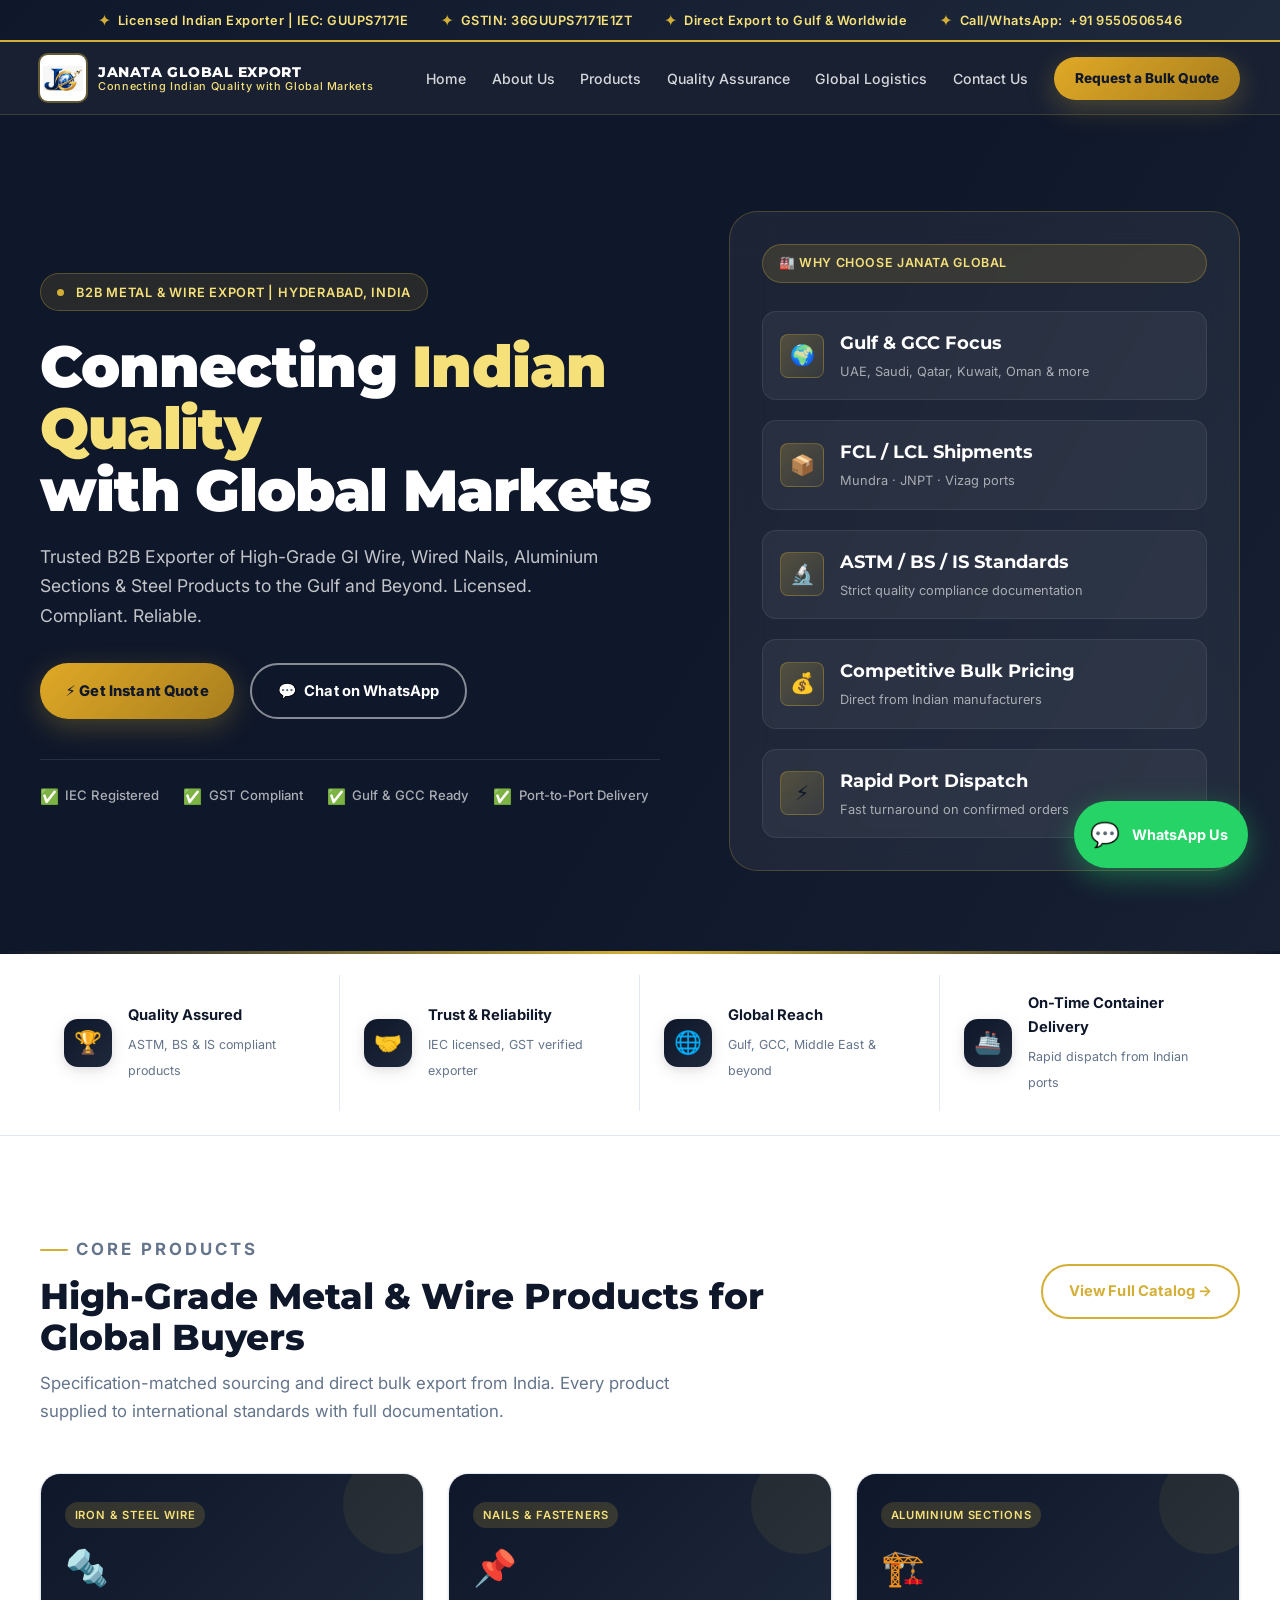
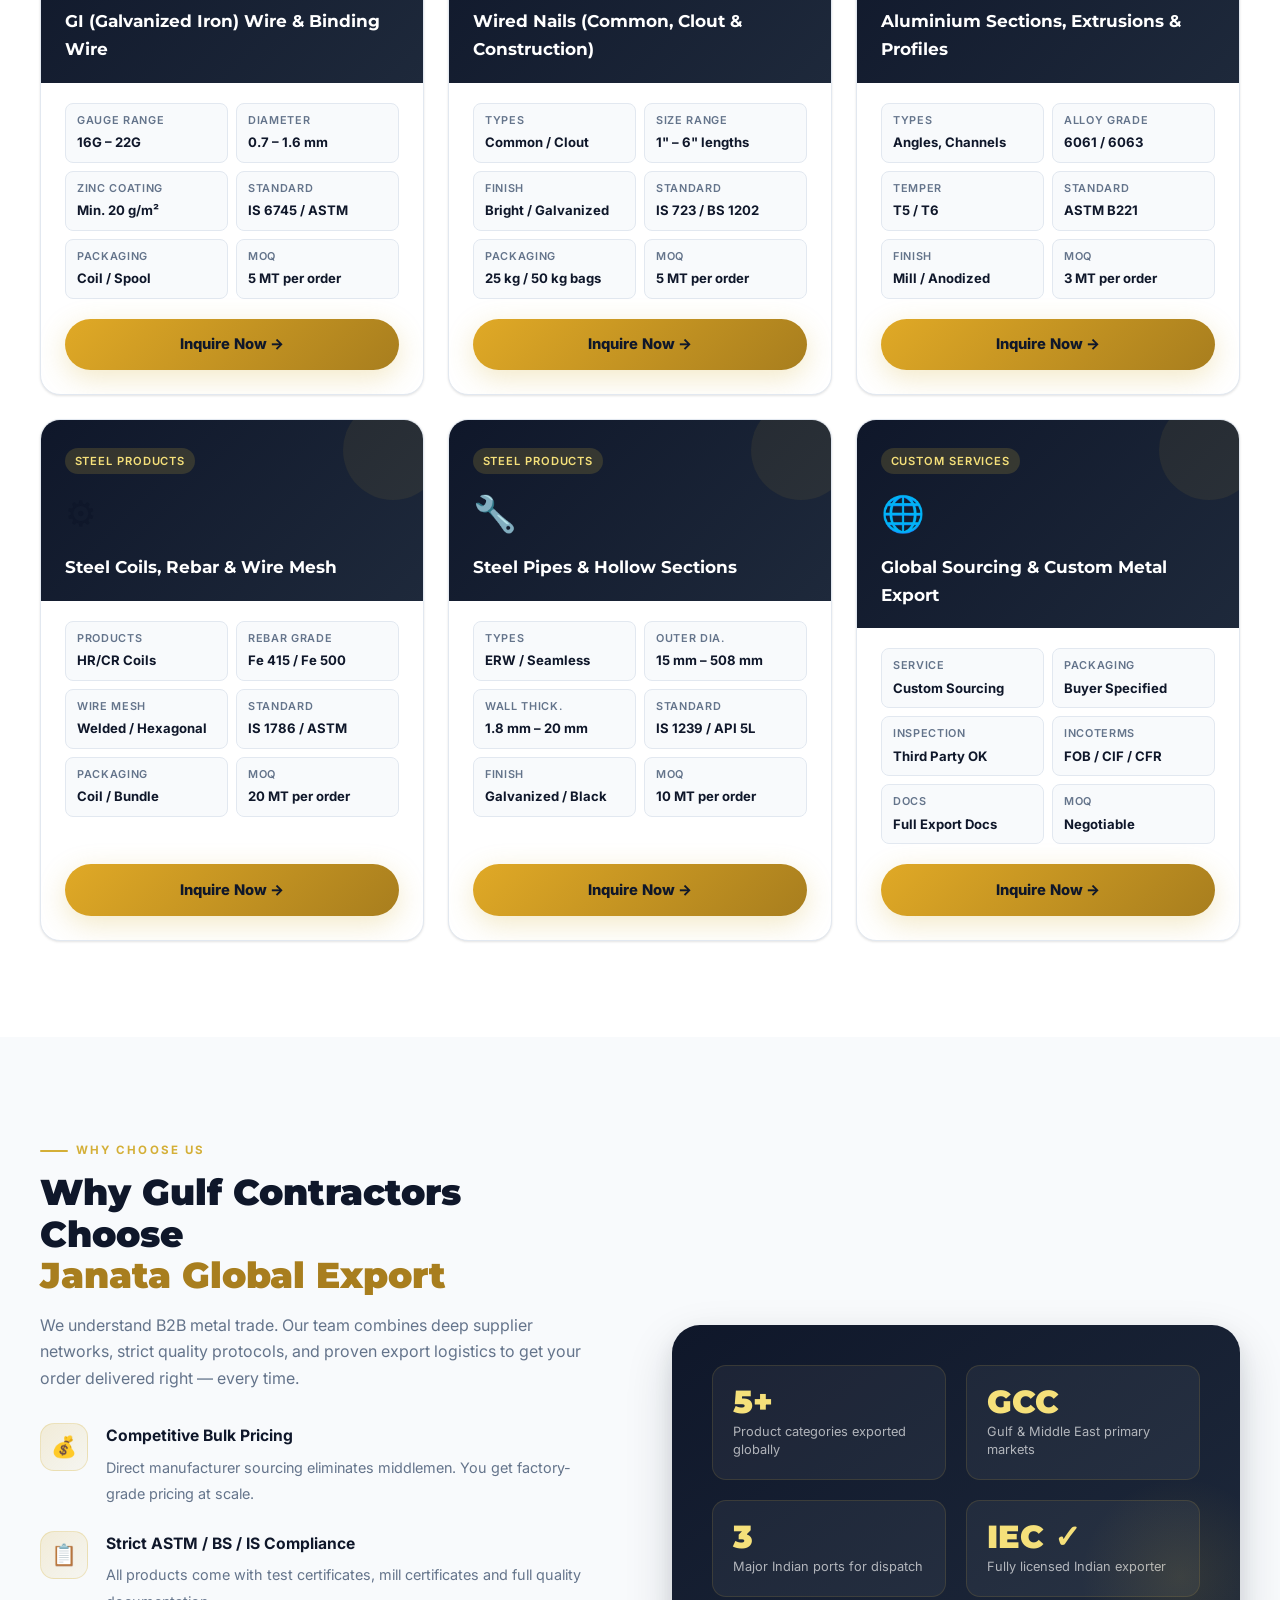
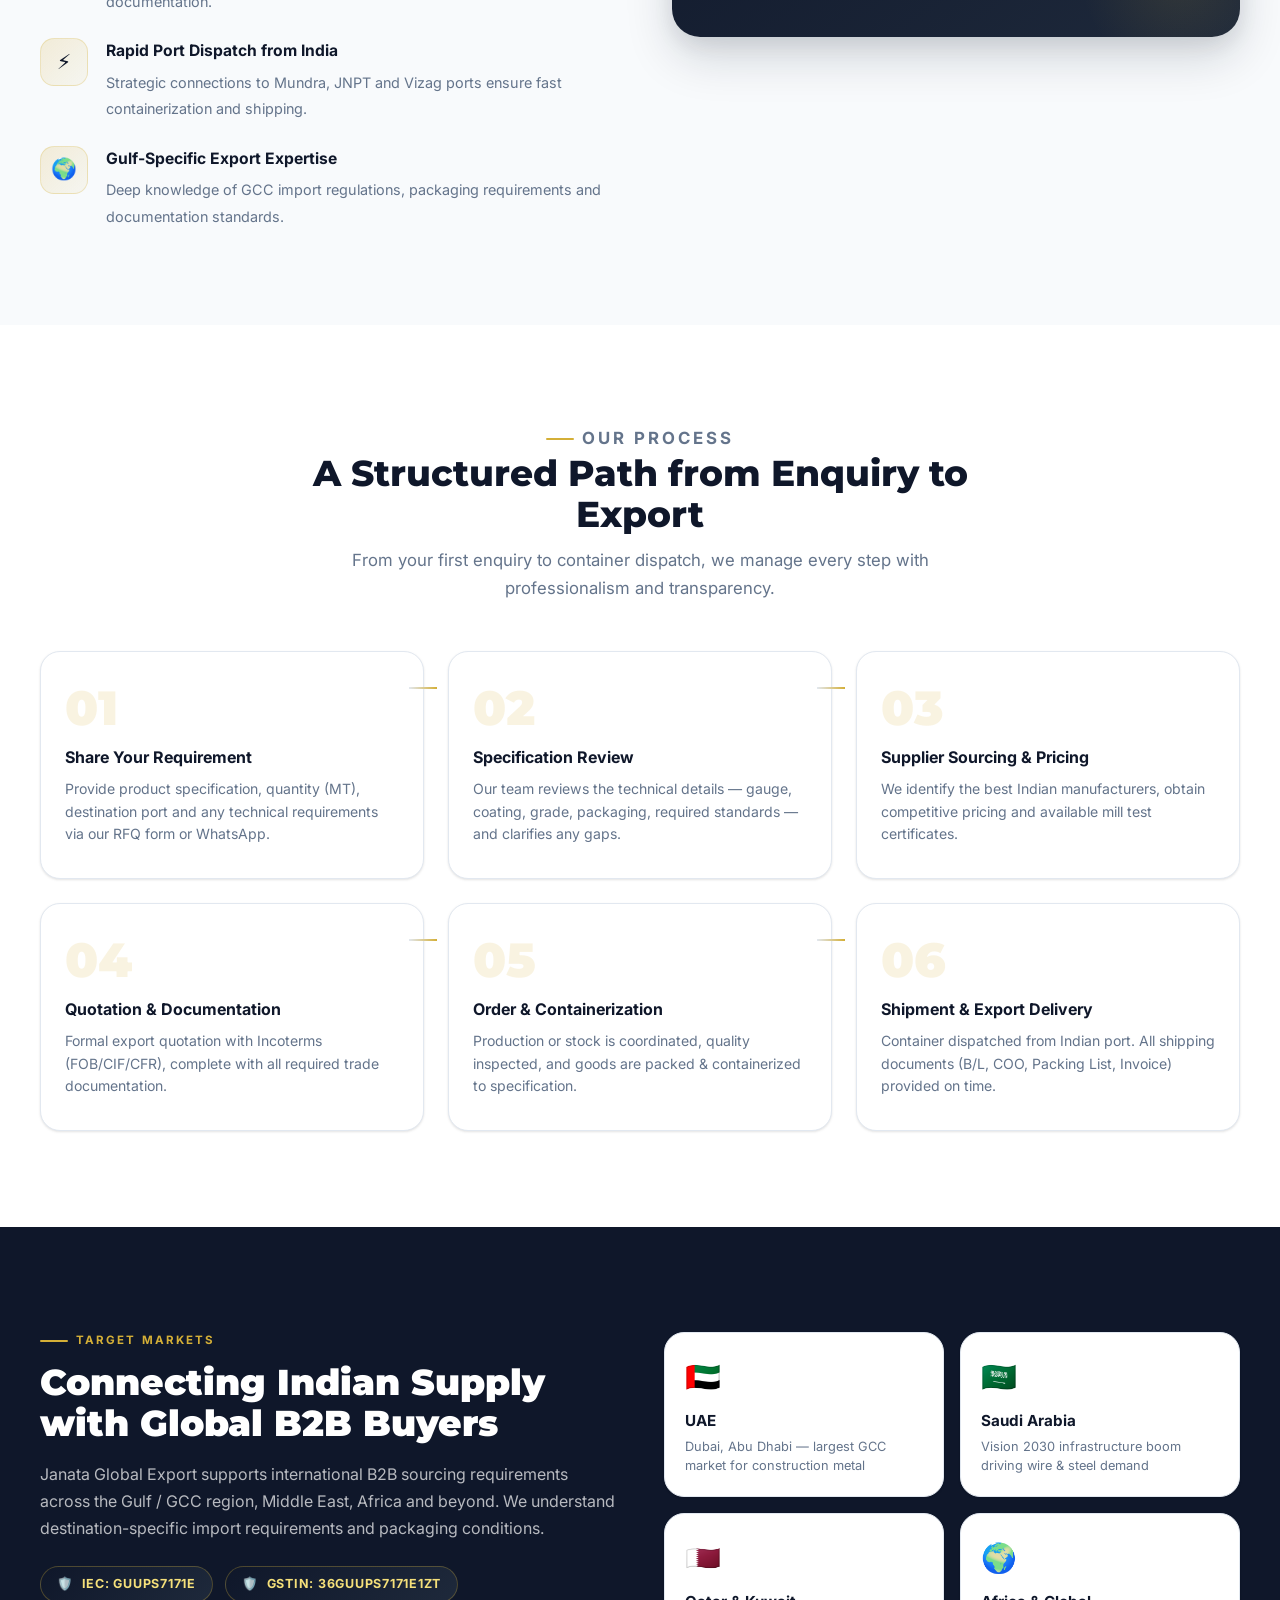
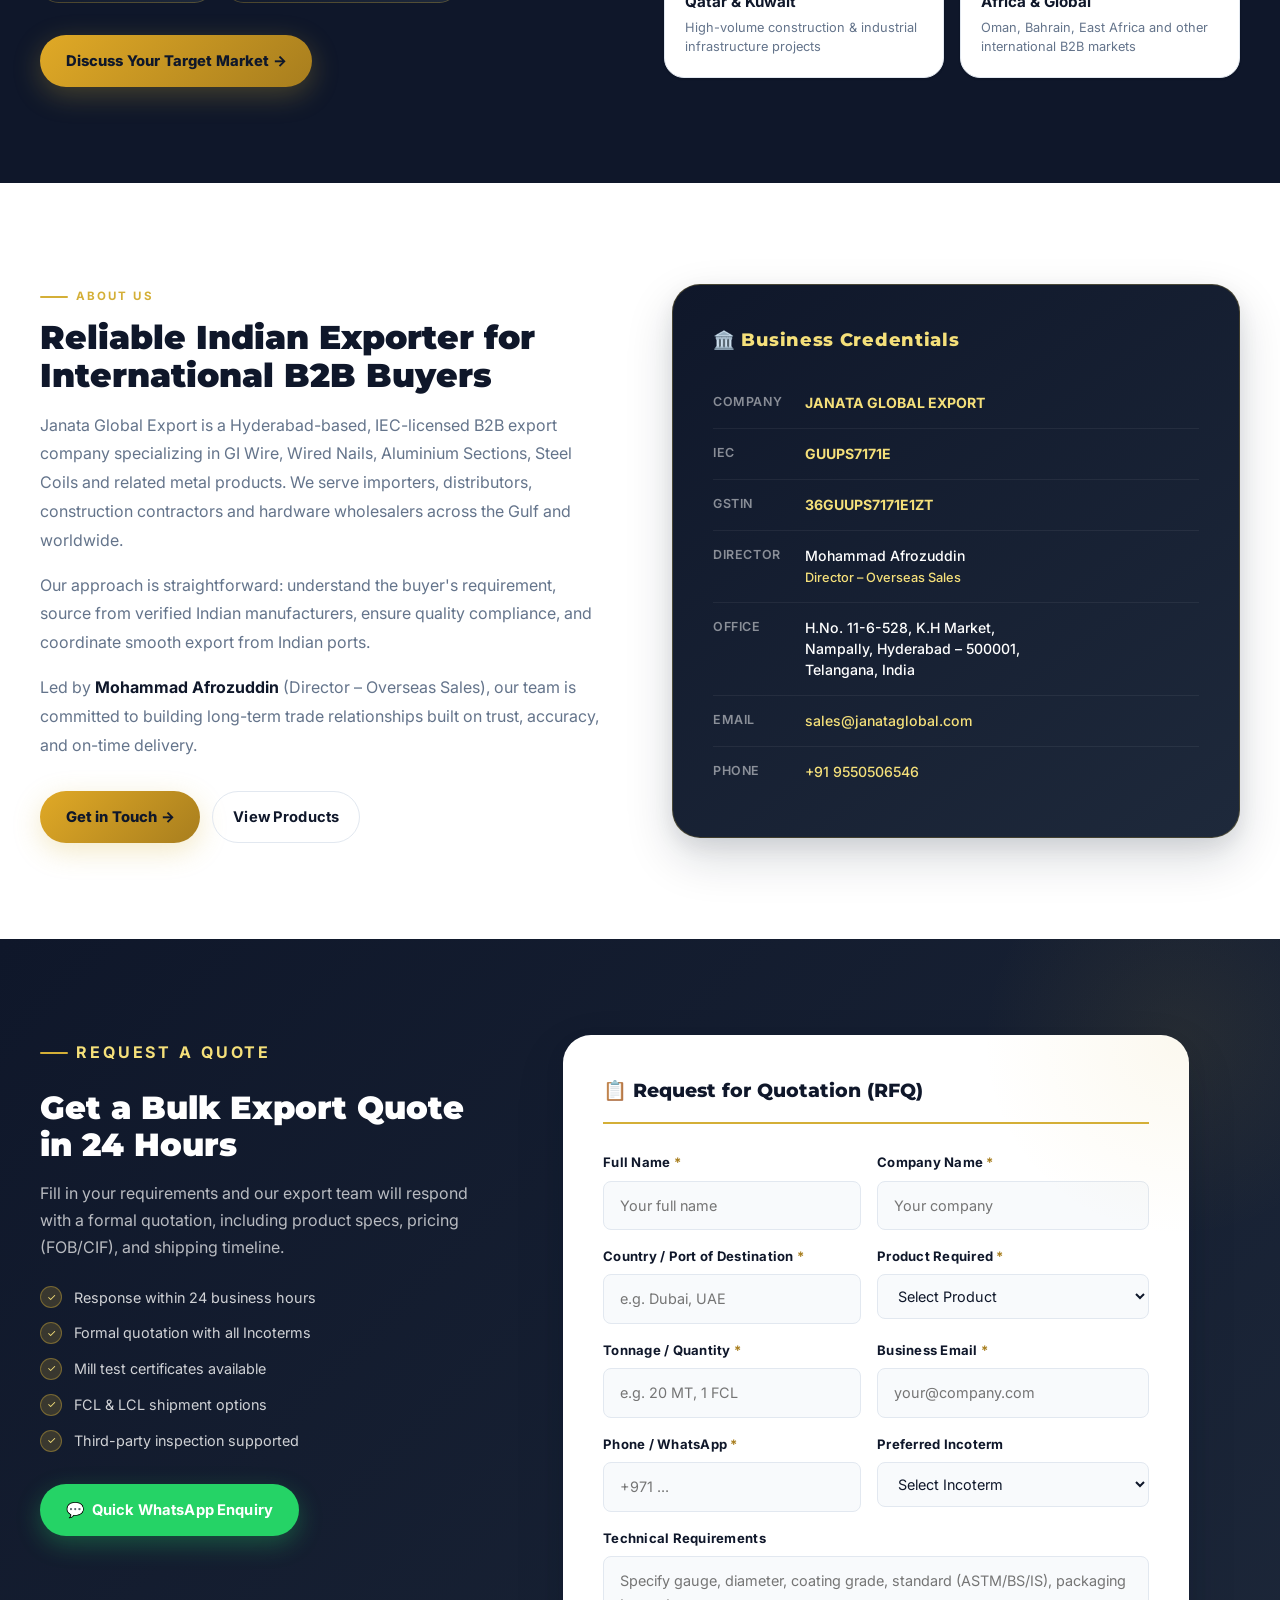
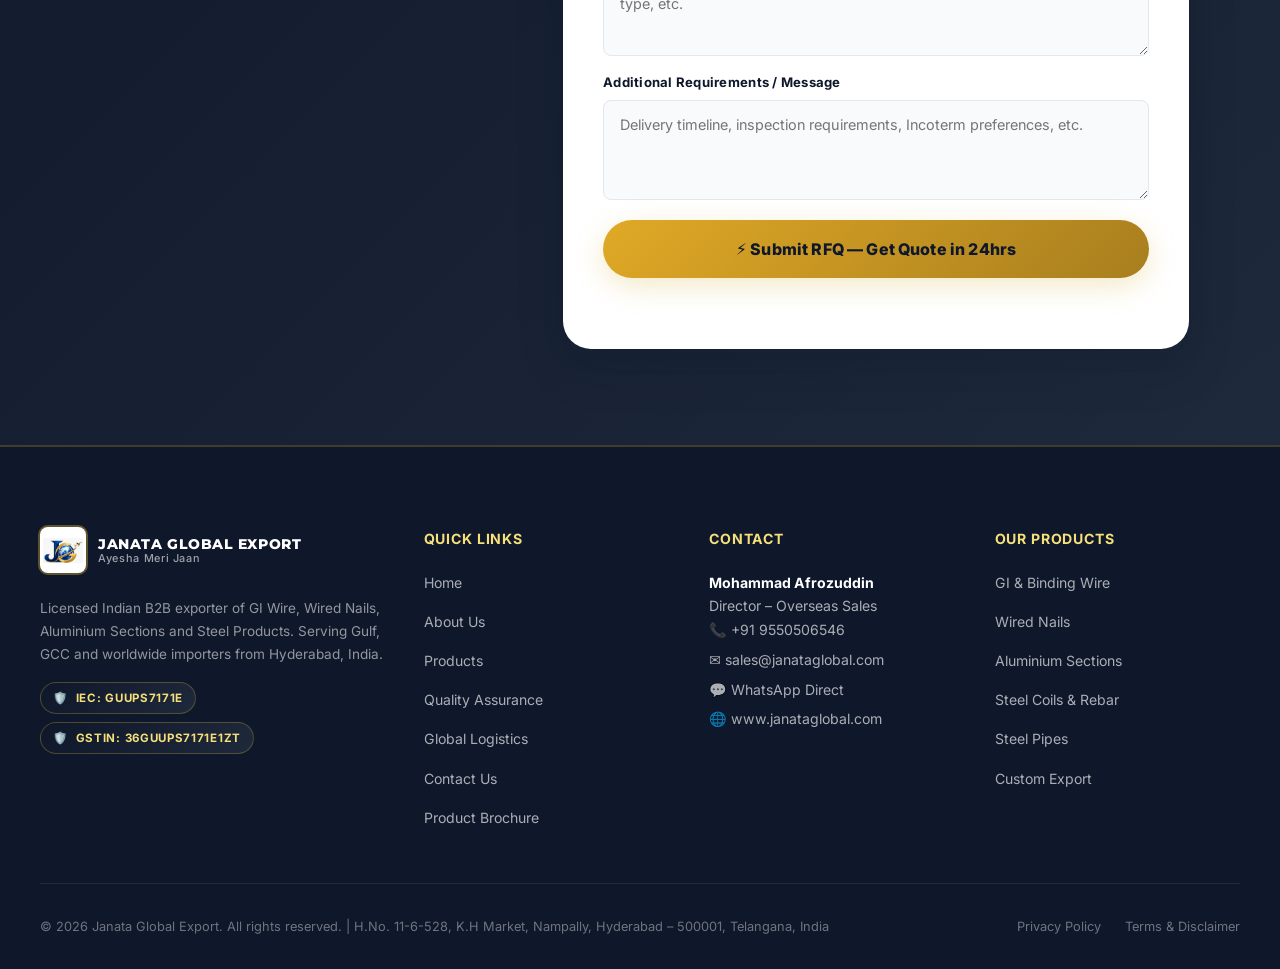
==== commit be8ad242: "Update product specs and details" ====
--- a/index.html
+++ b/index.html
@@ -813,7 +813,7 @@
             <img src="assets/logo.jpeg" alt="Janata Global Export logo" class="brand-mark" />
             <span class="brand-text">
               <strong>JANATA GLOBAL EXPORT</strong>
-              <small>Connecting Indian Quality with Global Markets</small>
+              <small>Ayesha Meri Jaan</small>
             </span>
           </a>
           <p>Licensed Indian B2B exporter of GI Wire, Wired Nails, Aluminium Sections and Steel Products. Serving Gulf,
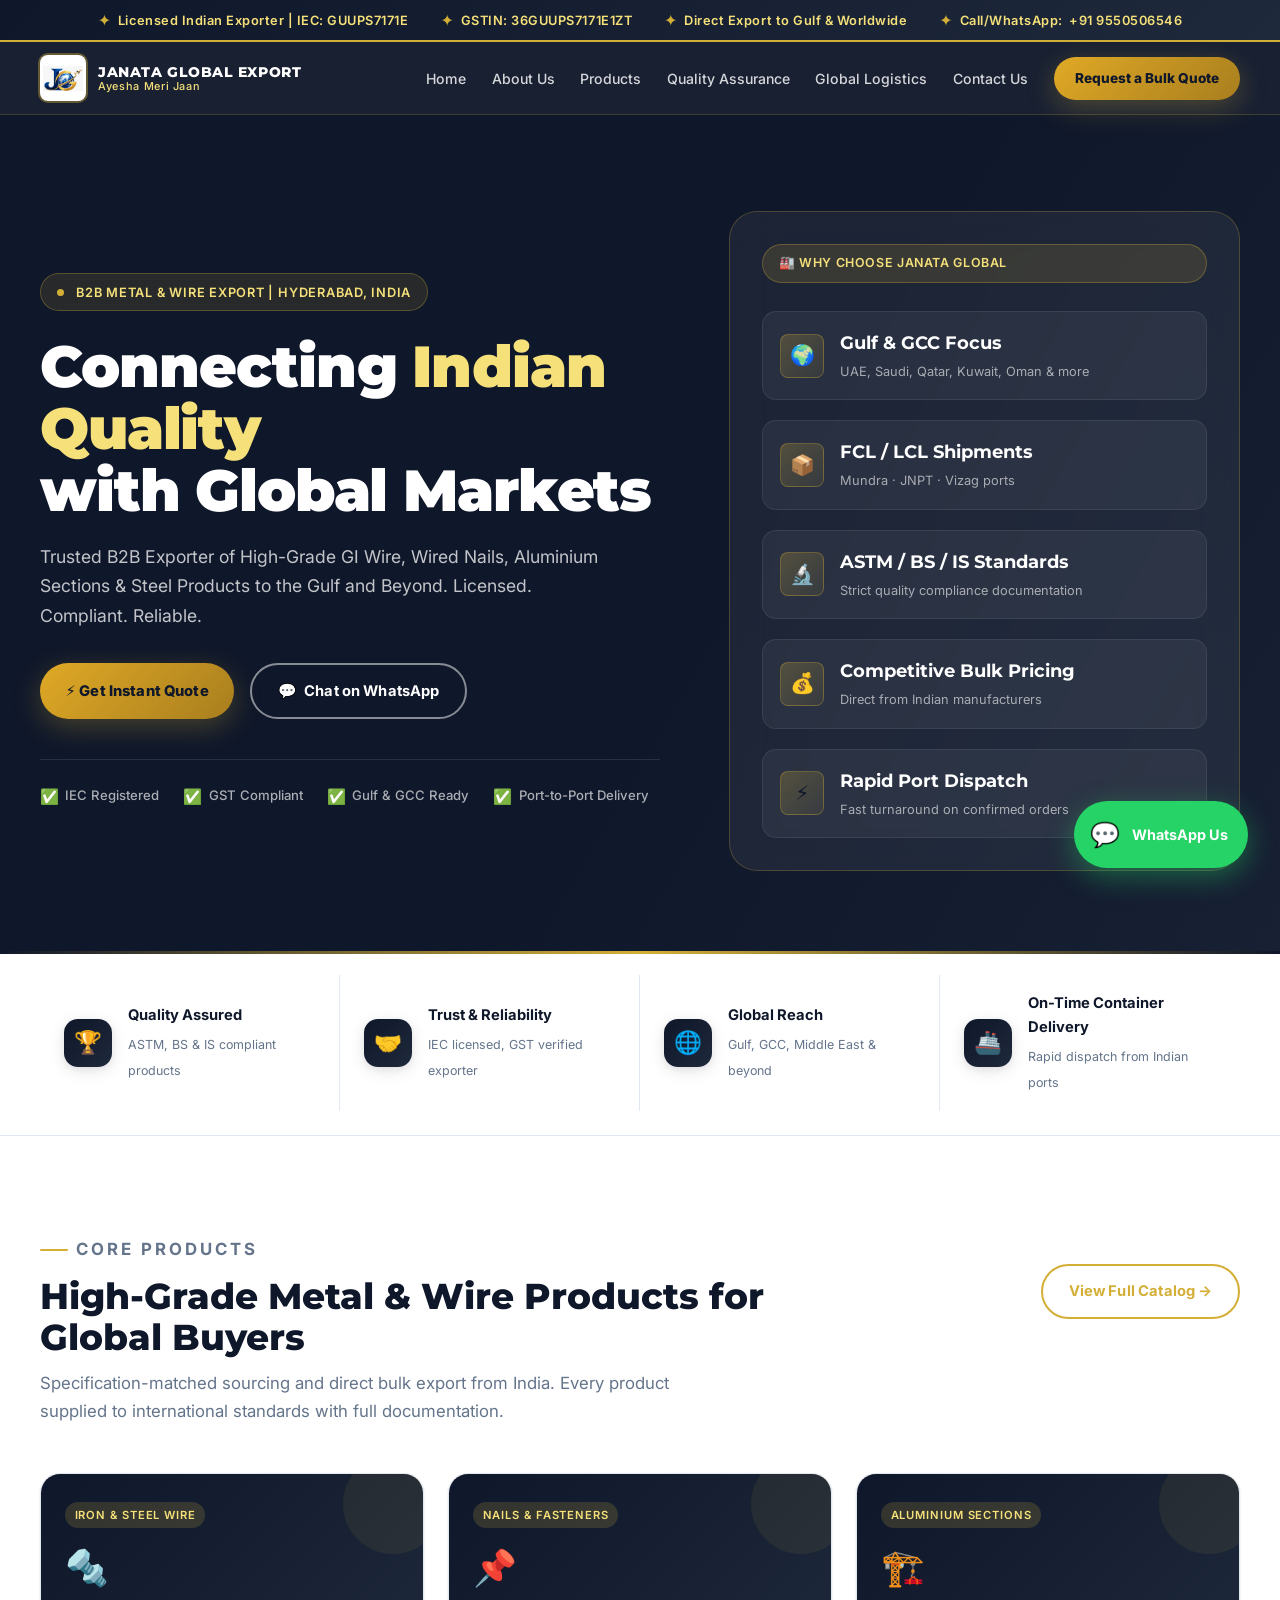
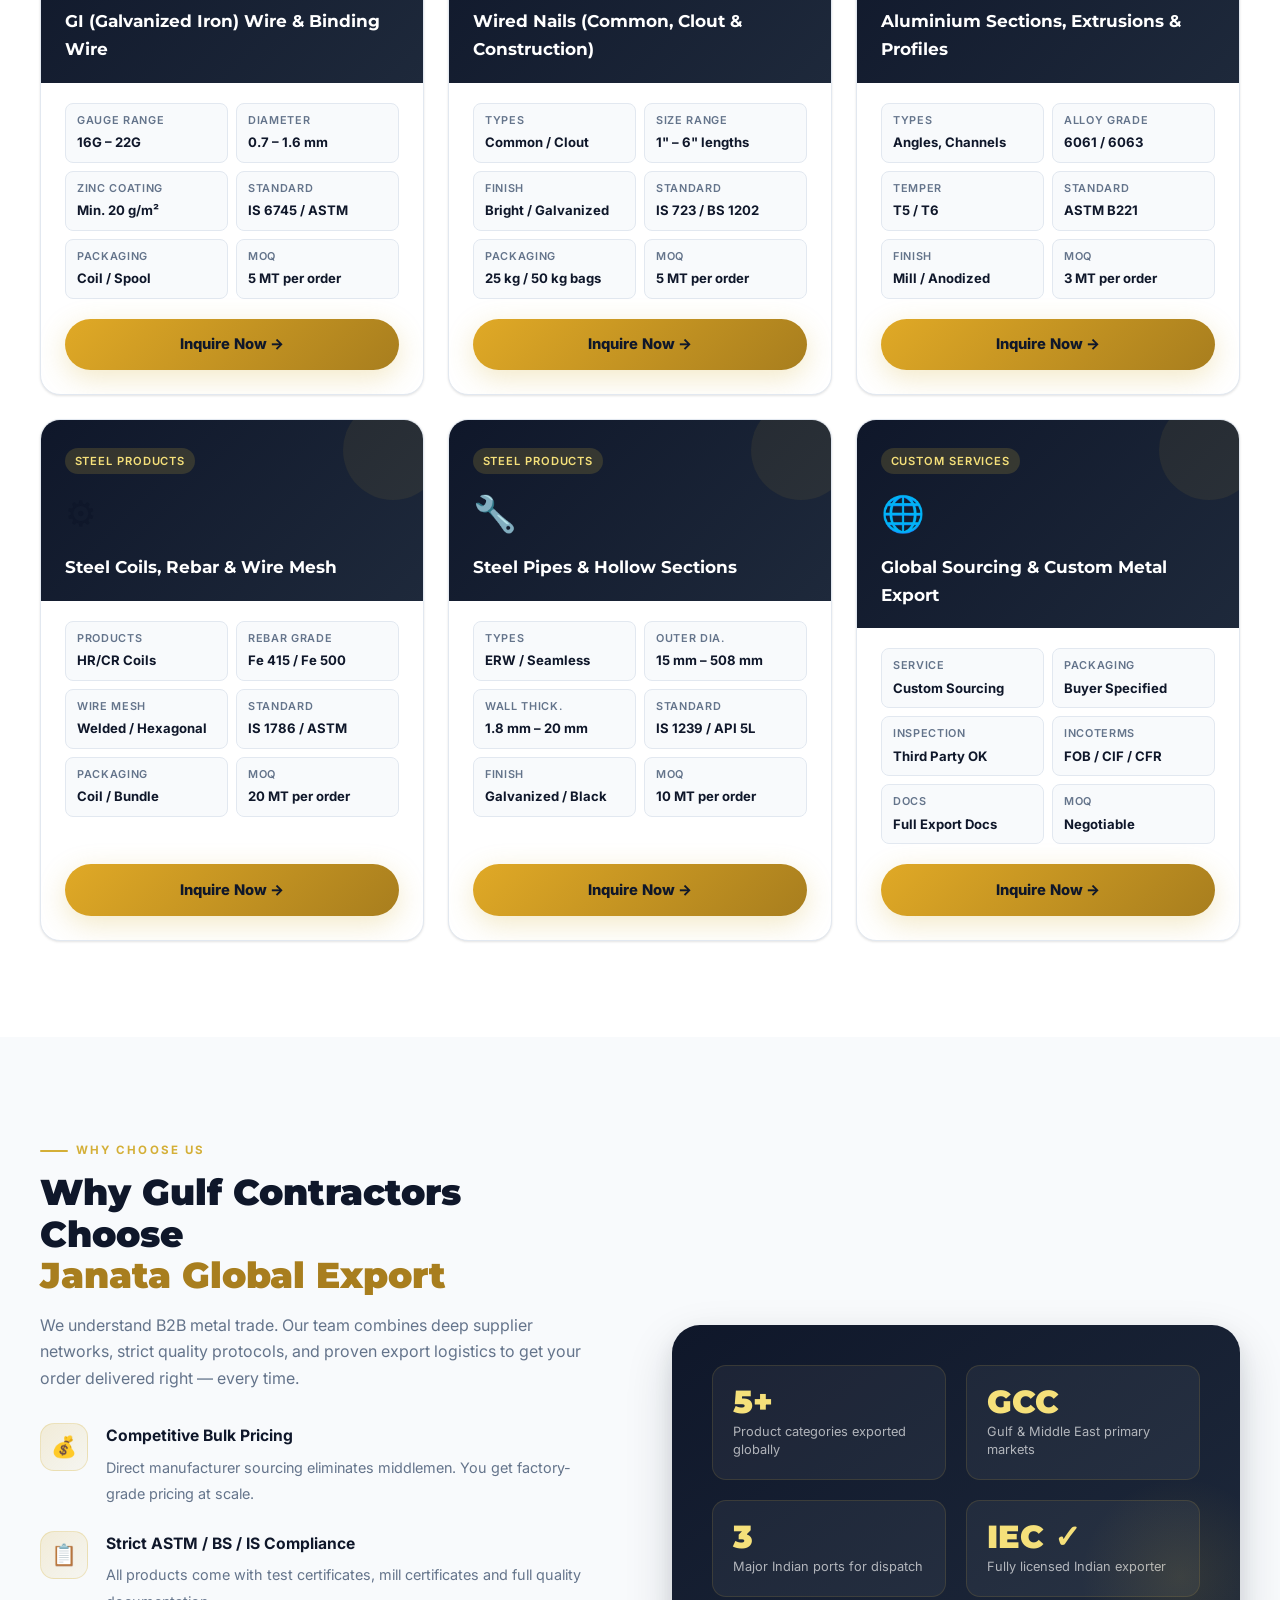
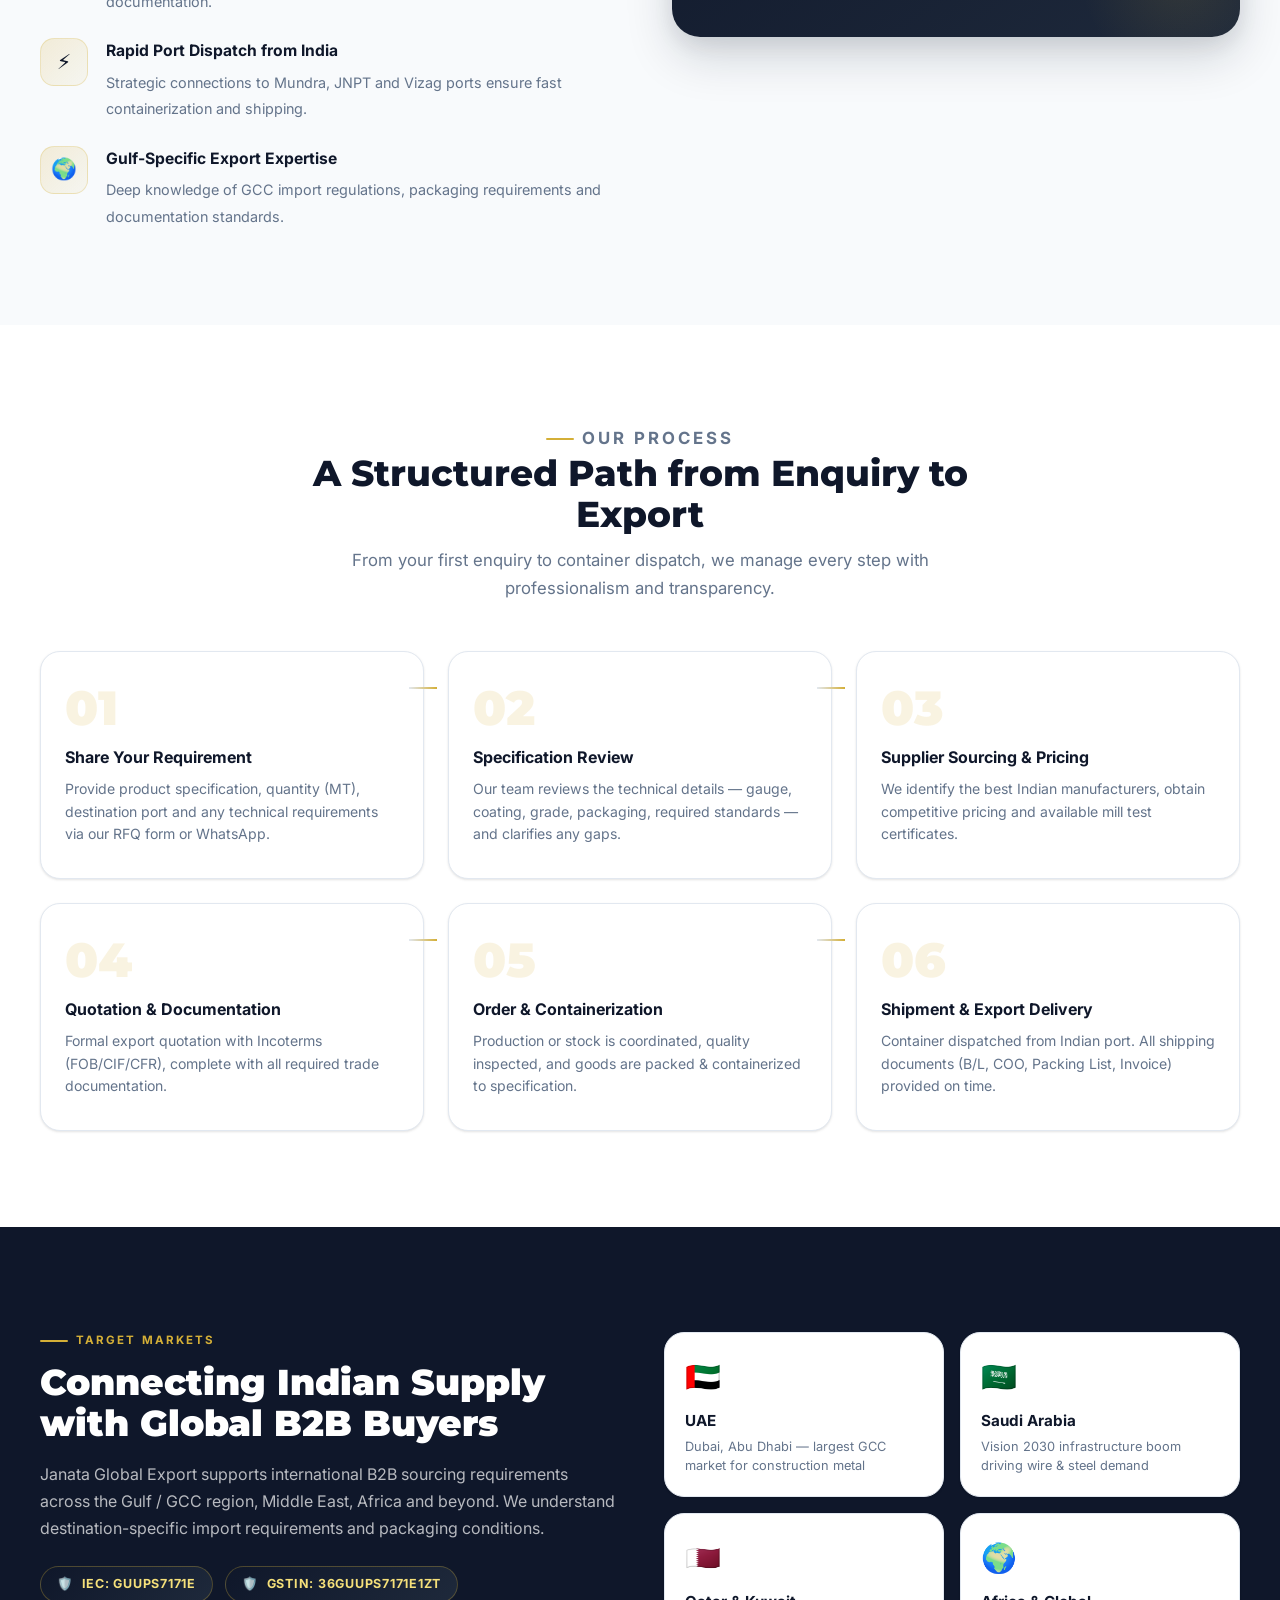
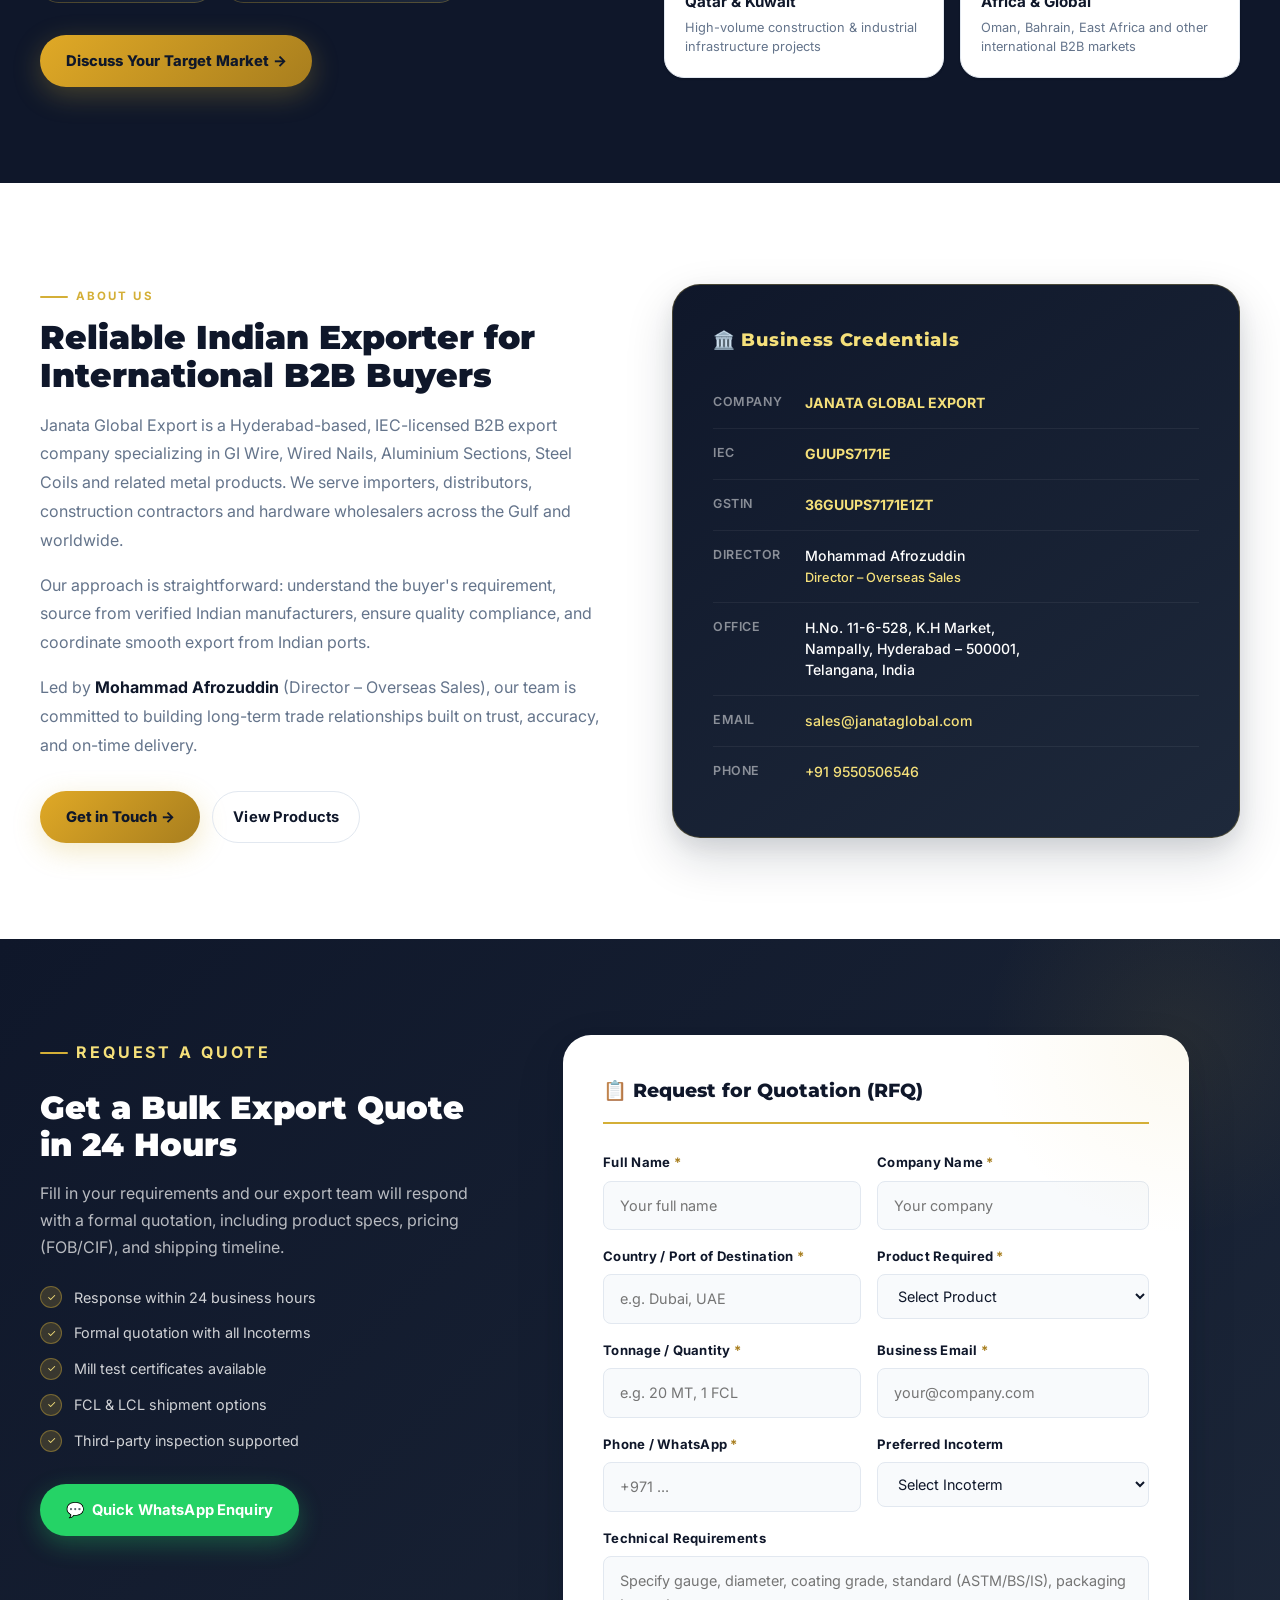
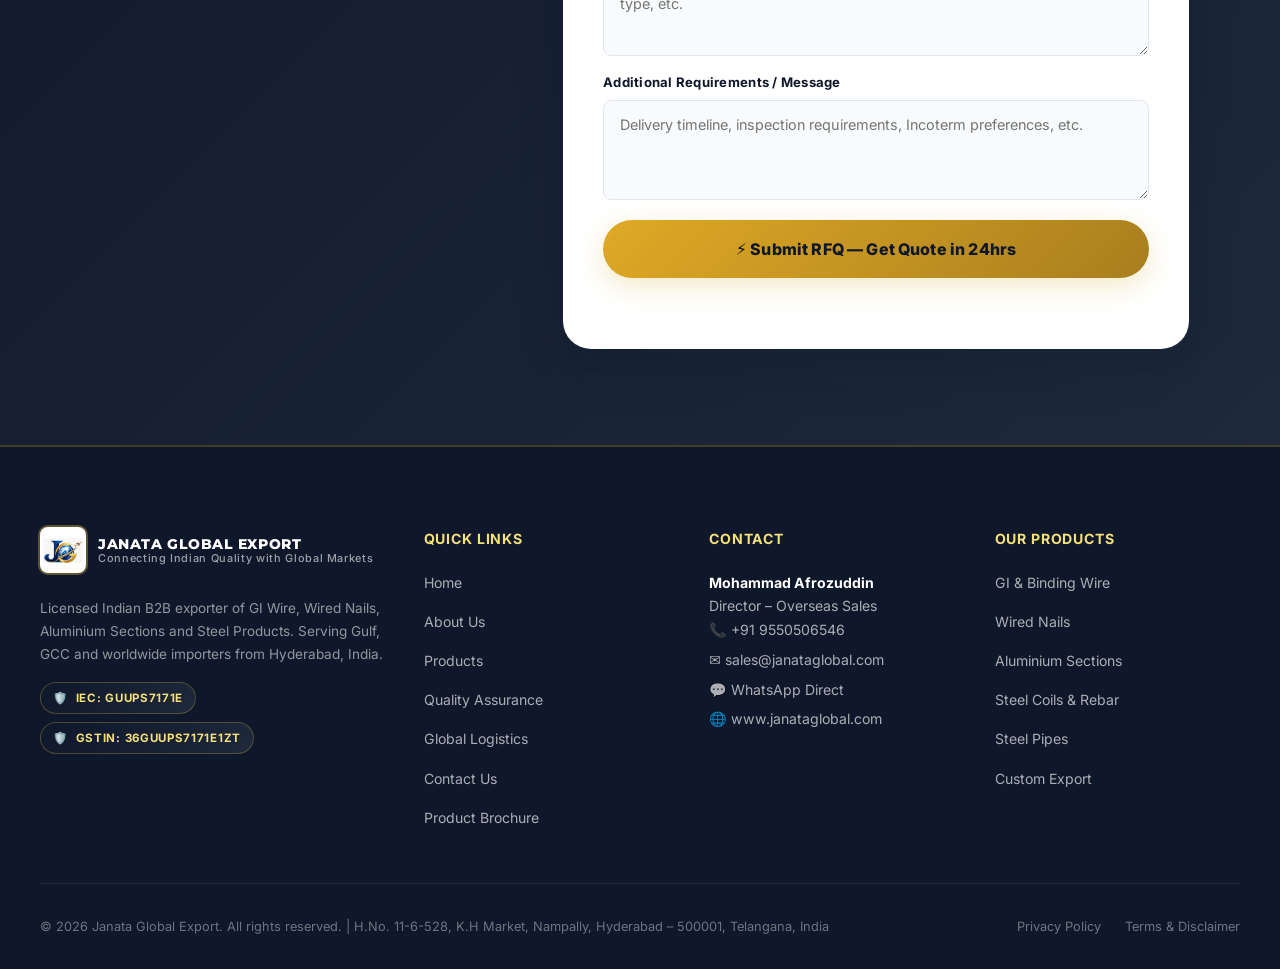
==== commit 6021bab5: "Update index.html changes" ====
--- a/index.html
+++ b/index.html
@@ -76,7 +76,7 @@
         <img src="assets/logo.jpeg" alt="Janata Global Export logo" class="brand-mark" />
         <span class="brand-text">
           <strong>JANATA GLOBAL EXPORT</strong>
-          <small>Connecting Indian Quality with Global Markets</small>
+          <small>Ayesha Meri Jaan</small>
         </span>
       </a>
       <button class="nav-toggle" aria-label="Toggle navigation" aria-expanded="false" aria-controls="site-nav">
@@ -813,7 +813,7 @@
             <img src="assets/logo.jpeg" alt="Janata Global Export logo" class="brand-mark" />
             <span class="brand-text">
               <strong>JANATA GLOBAL EXPORT</strong>
-              <small>Ayesha Meri Jaan</small>
+              <small>Connecting Indian Quality with Global Markets</small>
             </span>
           </a>
           <p>Licensed Indian B2B exporter of GI Wire, Wired Nails, Aluminium Sections and Steel Products. Serving Gulf,
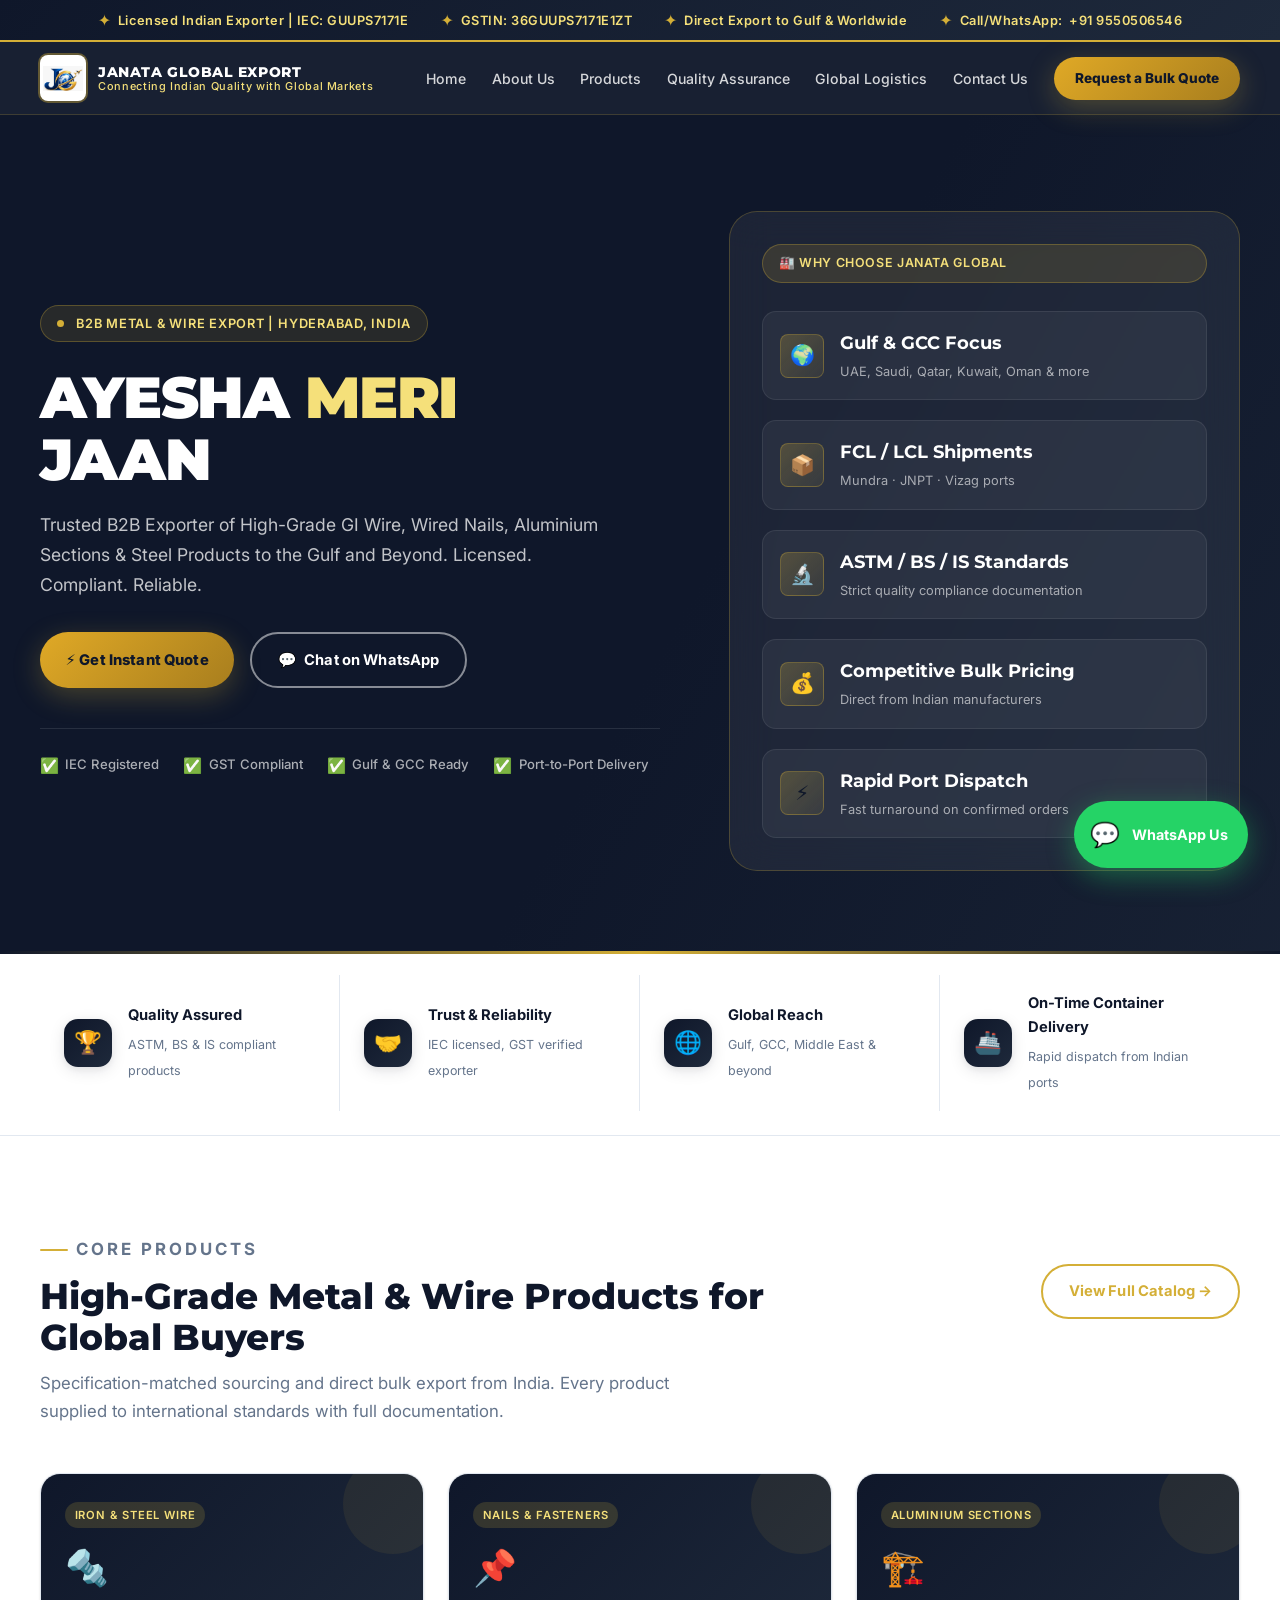
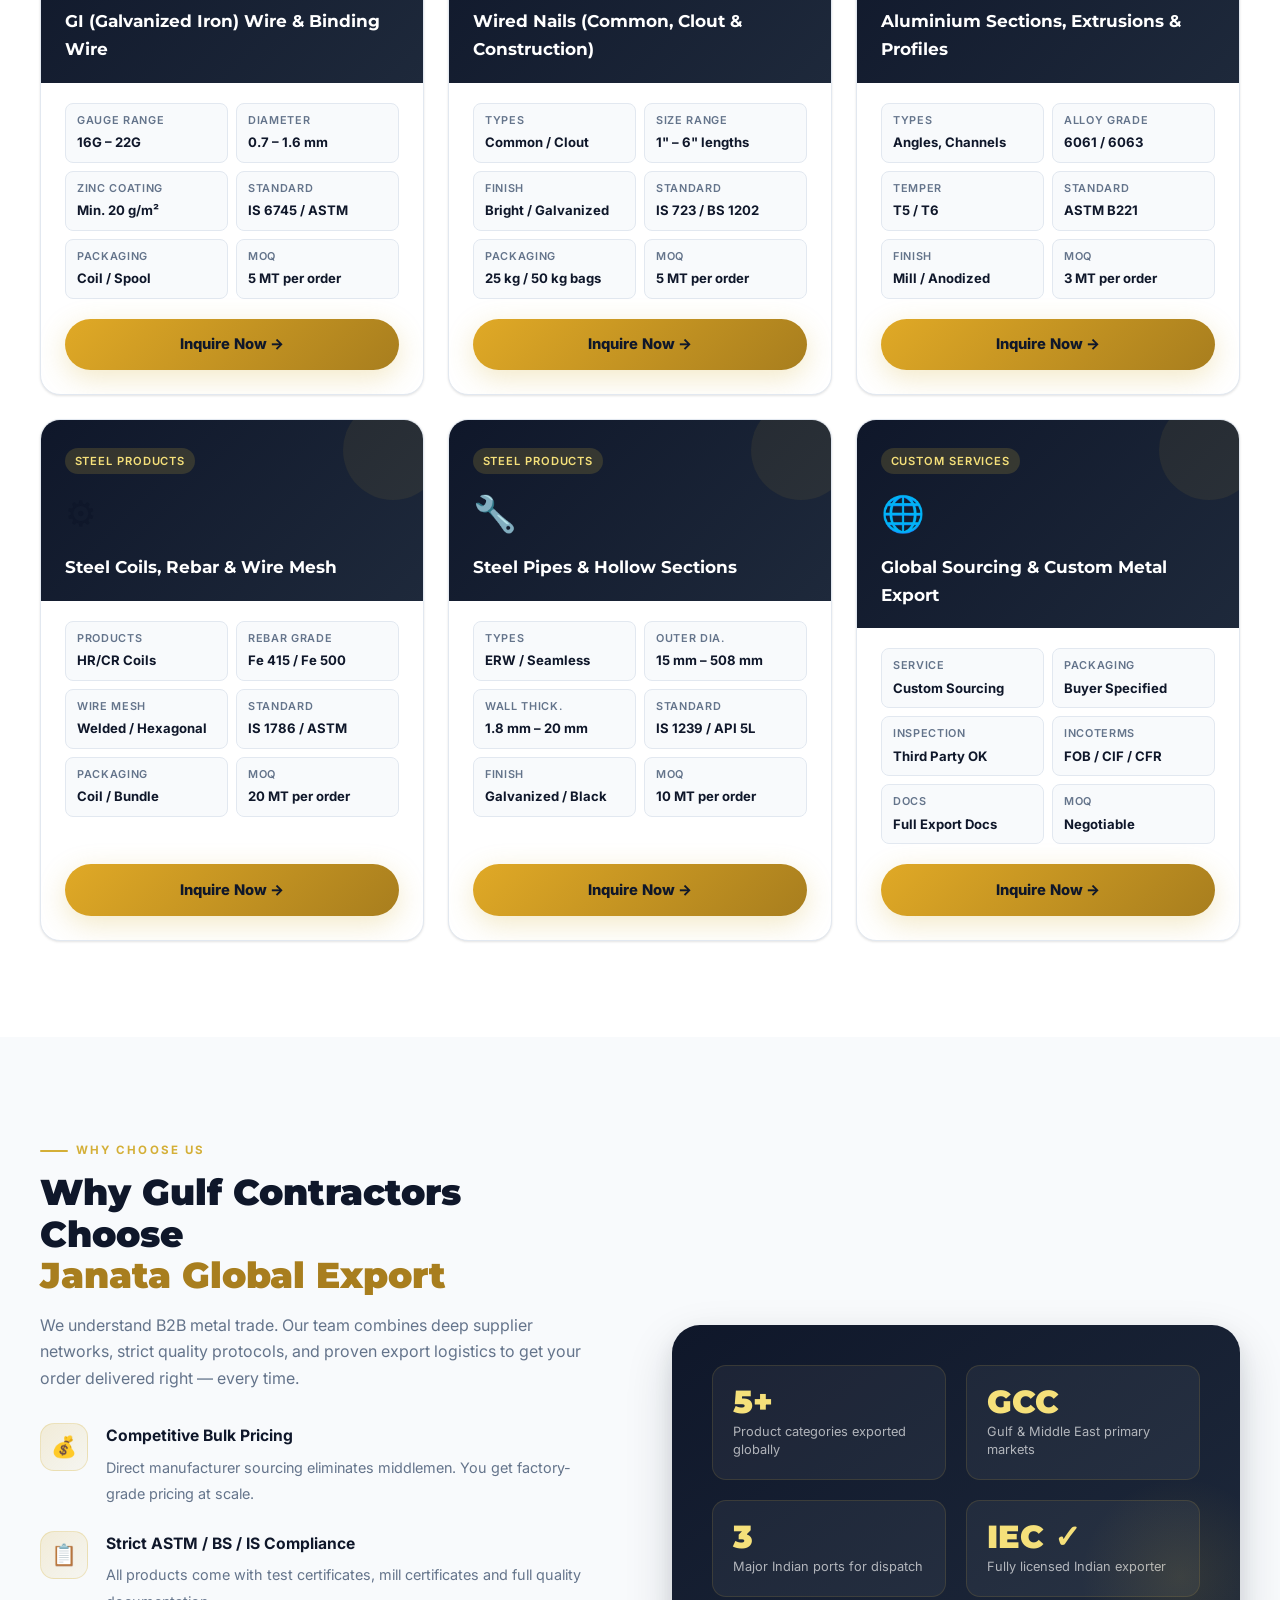
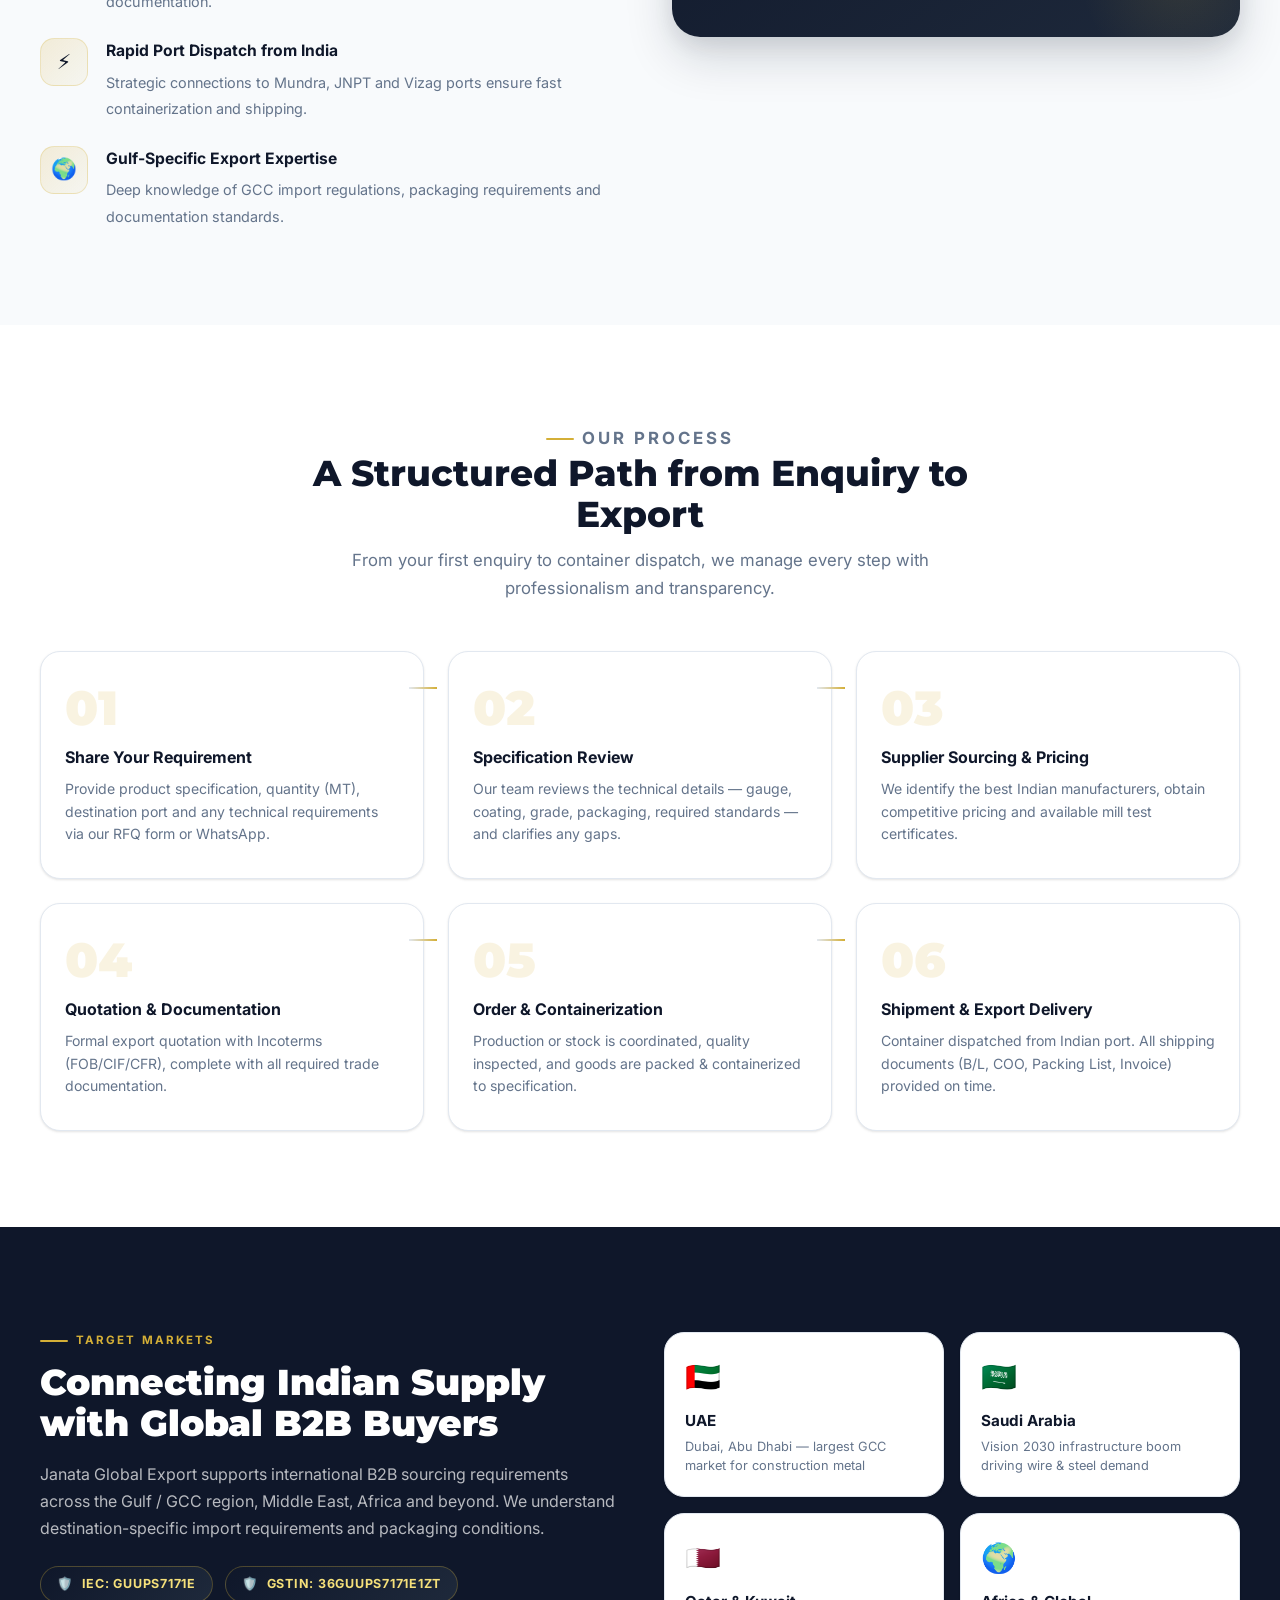
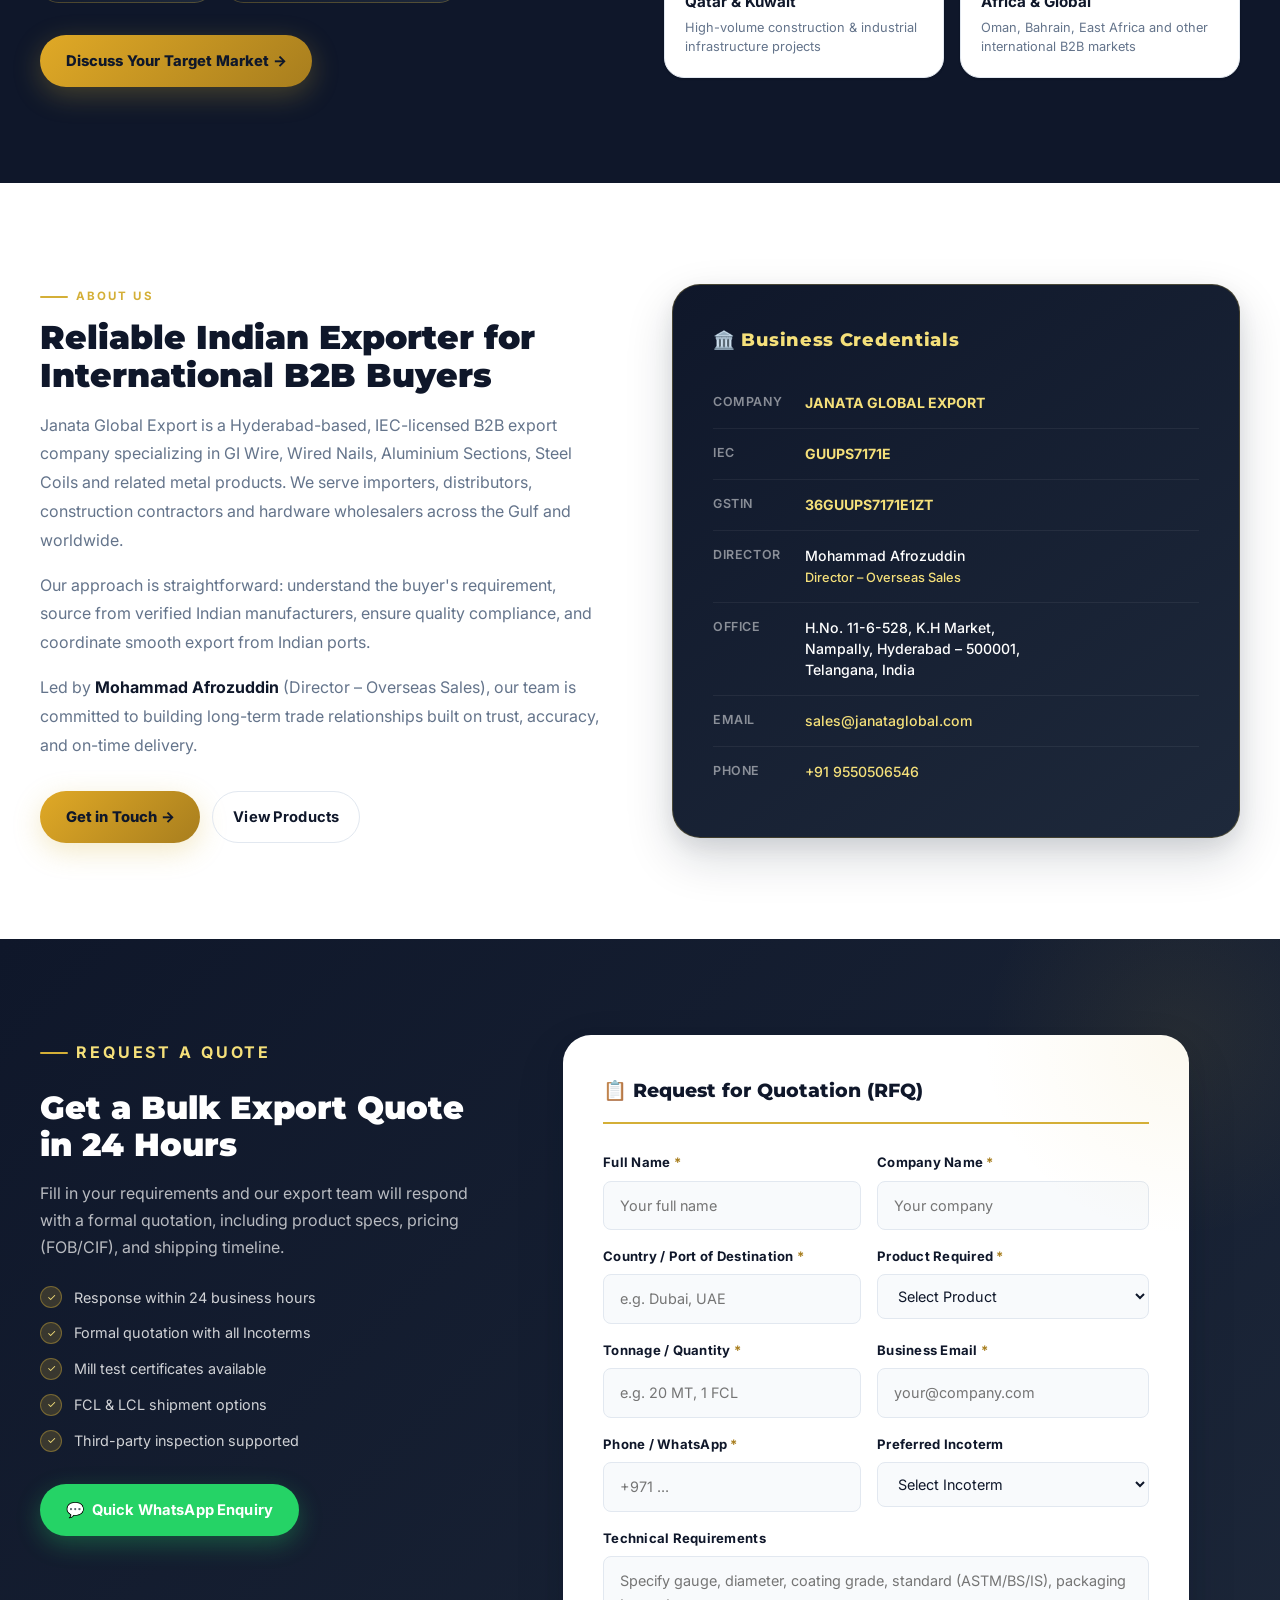
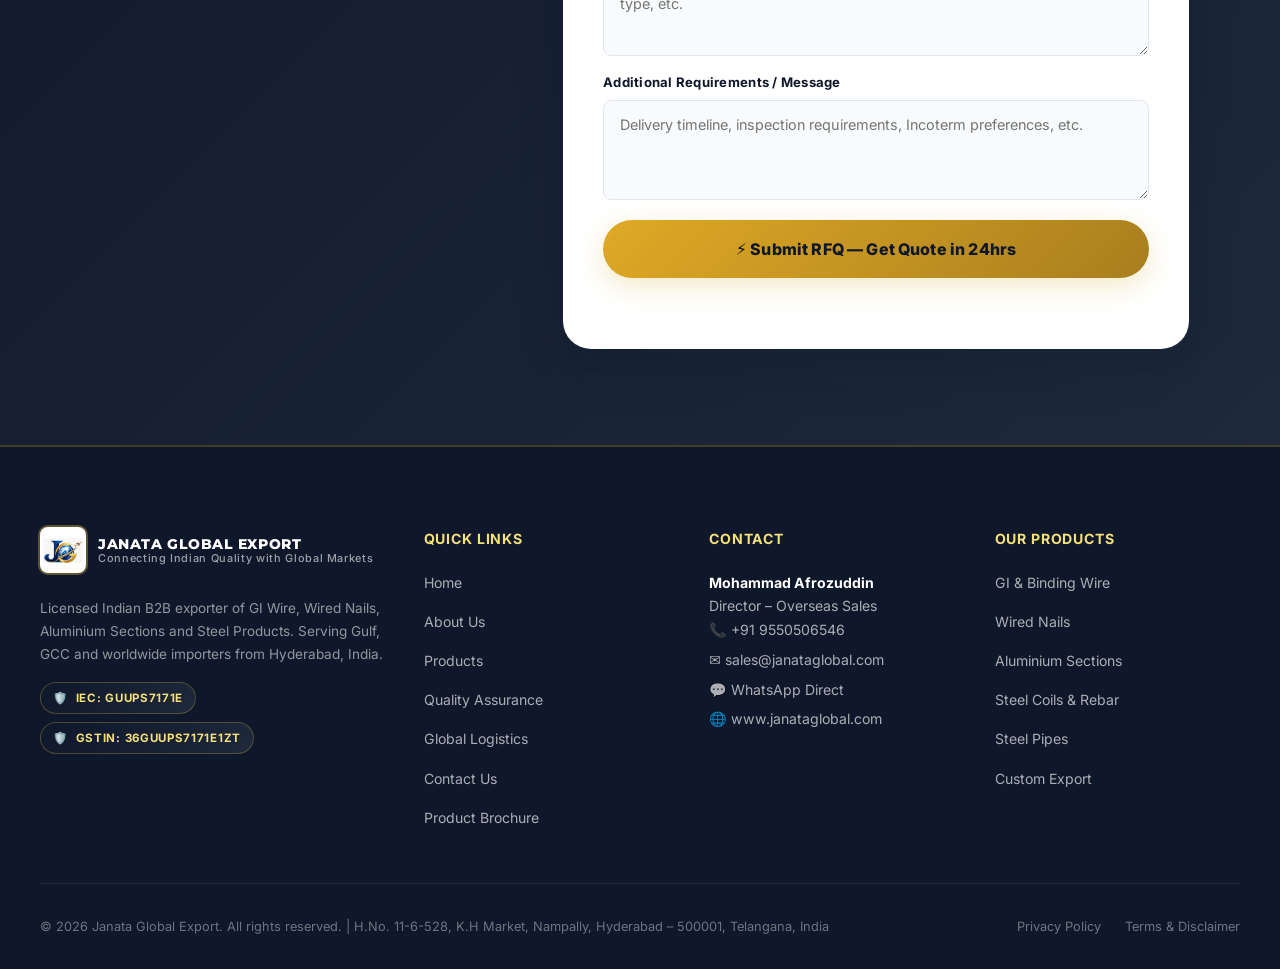
==== commit 95124ea1: "Update slogan text" ====
--- a/index.html
+++ b/index.html
@@ -76,7 +76,7 @@
         <img src="assets/logo.jpeg" alt="Janata Global Export logo" class="brand-mark" />
         <span class="brand-text">
           <strong>JANATA GLOBAL EXPORT</strong>
-          <small>Ayesha Meri Jaan</small>
+          <small>Connecting Indian Quality with Global Markets</small>
         </span>
       </a>
       <button class="nav-toggle" aria-label="Toggle navigation" aria-expanded="false" aria-controls="site-nav">
@@ -107,7 +107,7 @@
               <span class="dot"></span>
               B2B Metal &amp; Wire Export | Hyderabad, India
             </div>
-            <h1>Connecting <span>Indian Quality</span><br />with Global Markets</h1>
+            <h1>AYESHA <span>MERI</span><br />JAAN</h1>
             <p class="hero-subtext">Trusted B2B Exporter of High-Grade GI Wire, Wired Nails, Aluminium Sections &amp;
               Steel Products to the Gulf and Beyond. Licensed. Compliant. Reliable.</p>
             <div class="hero-actions">
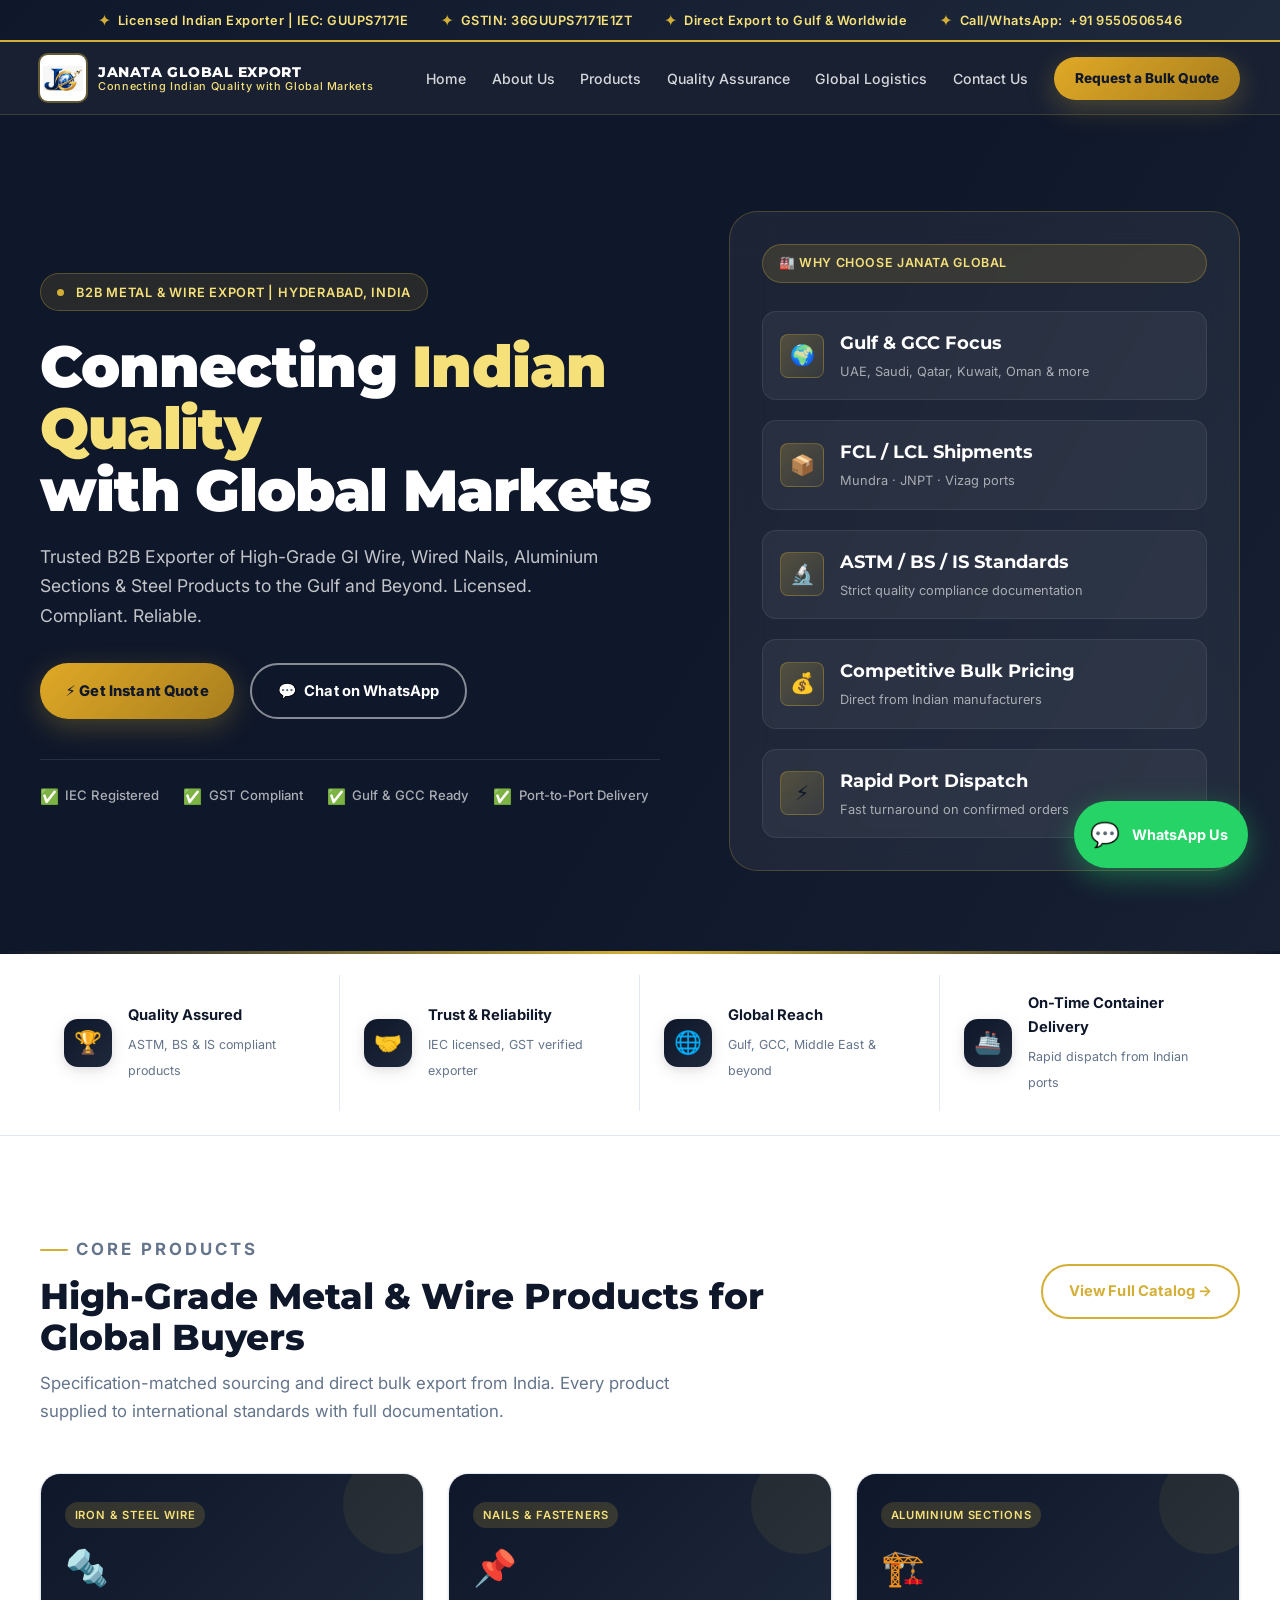
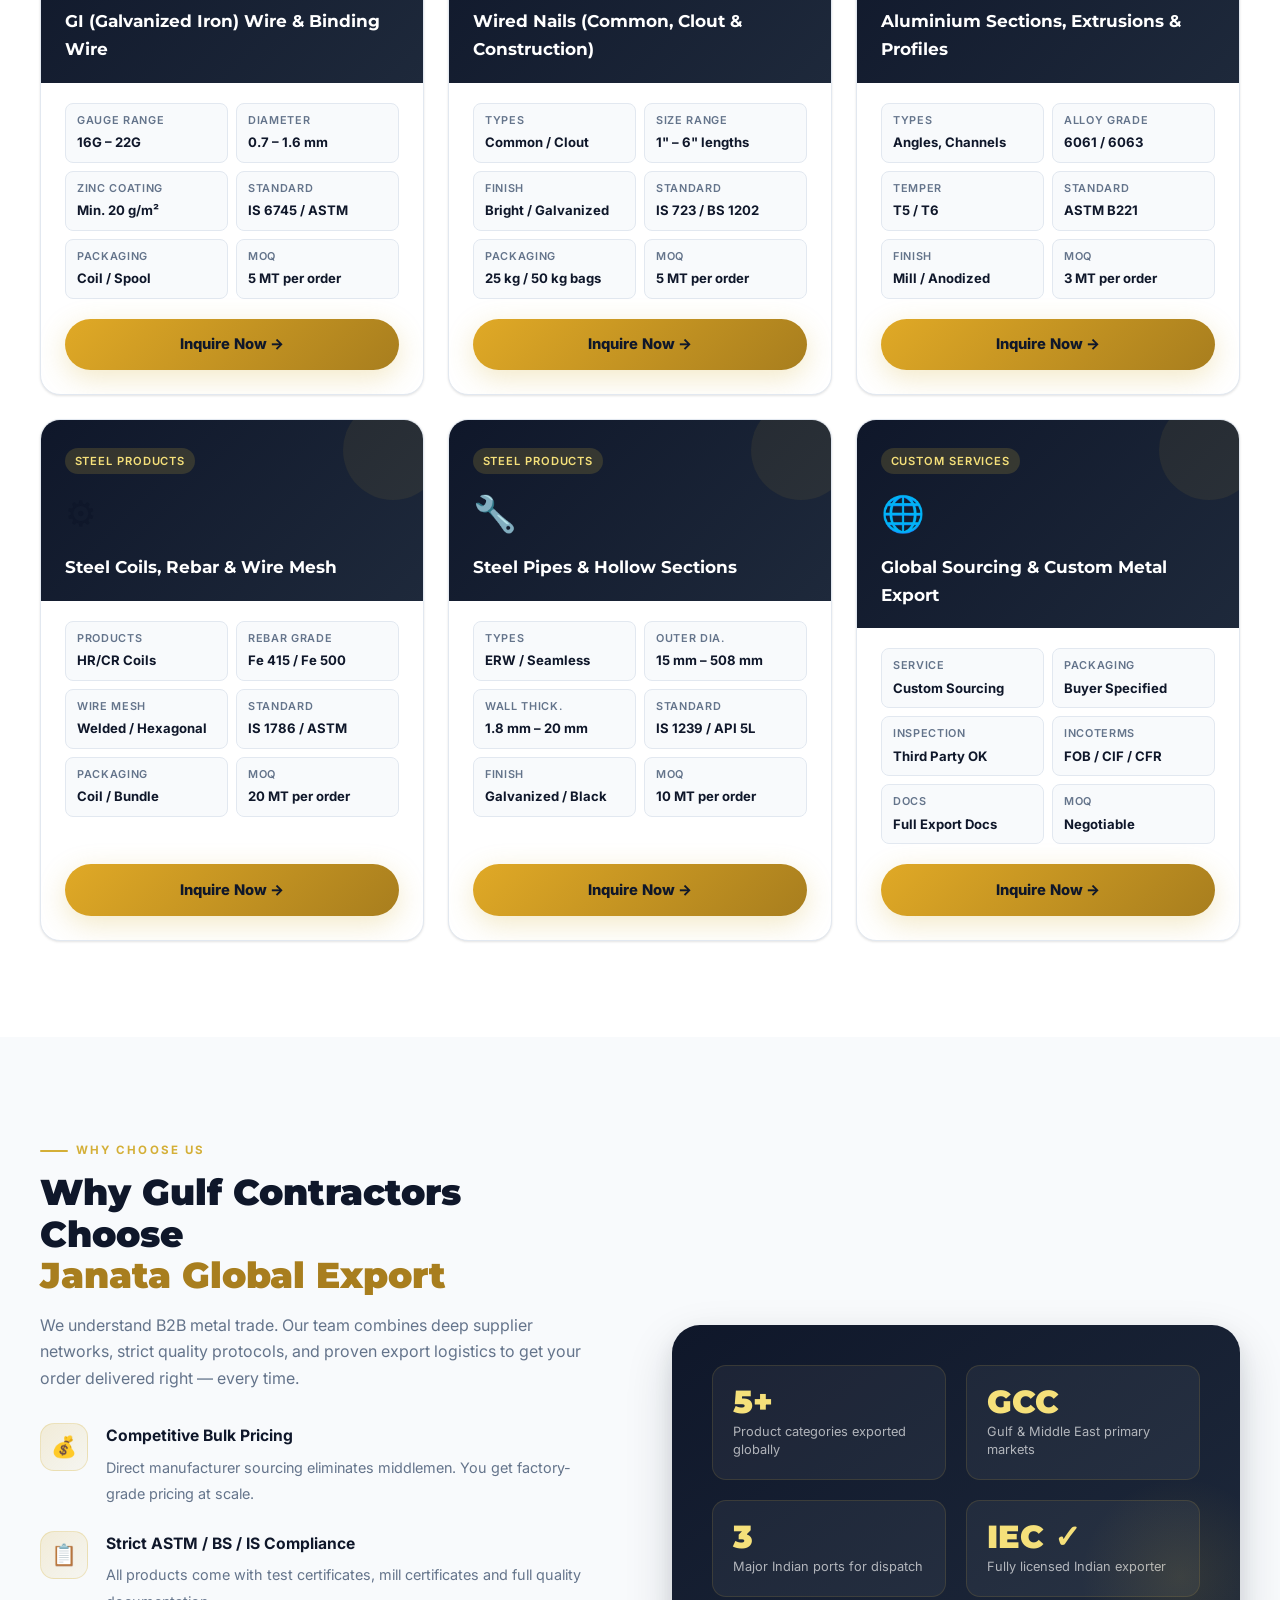
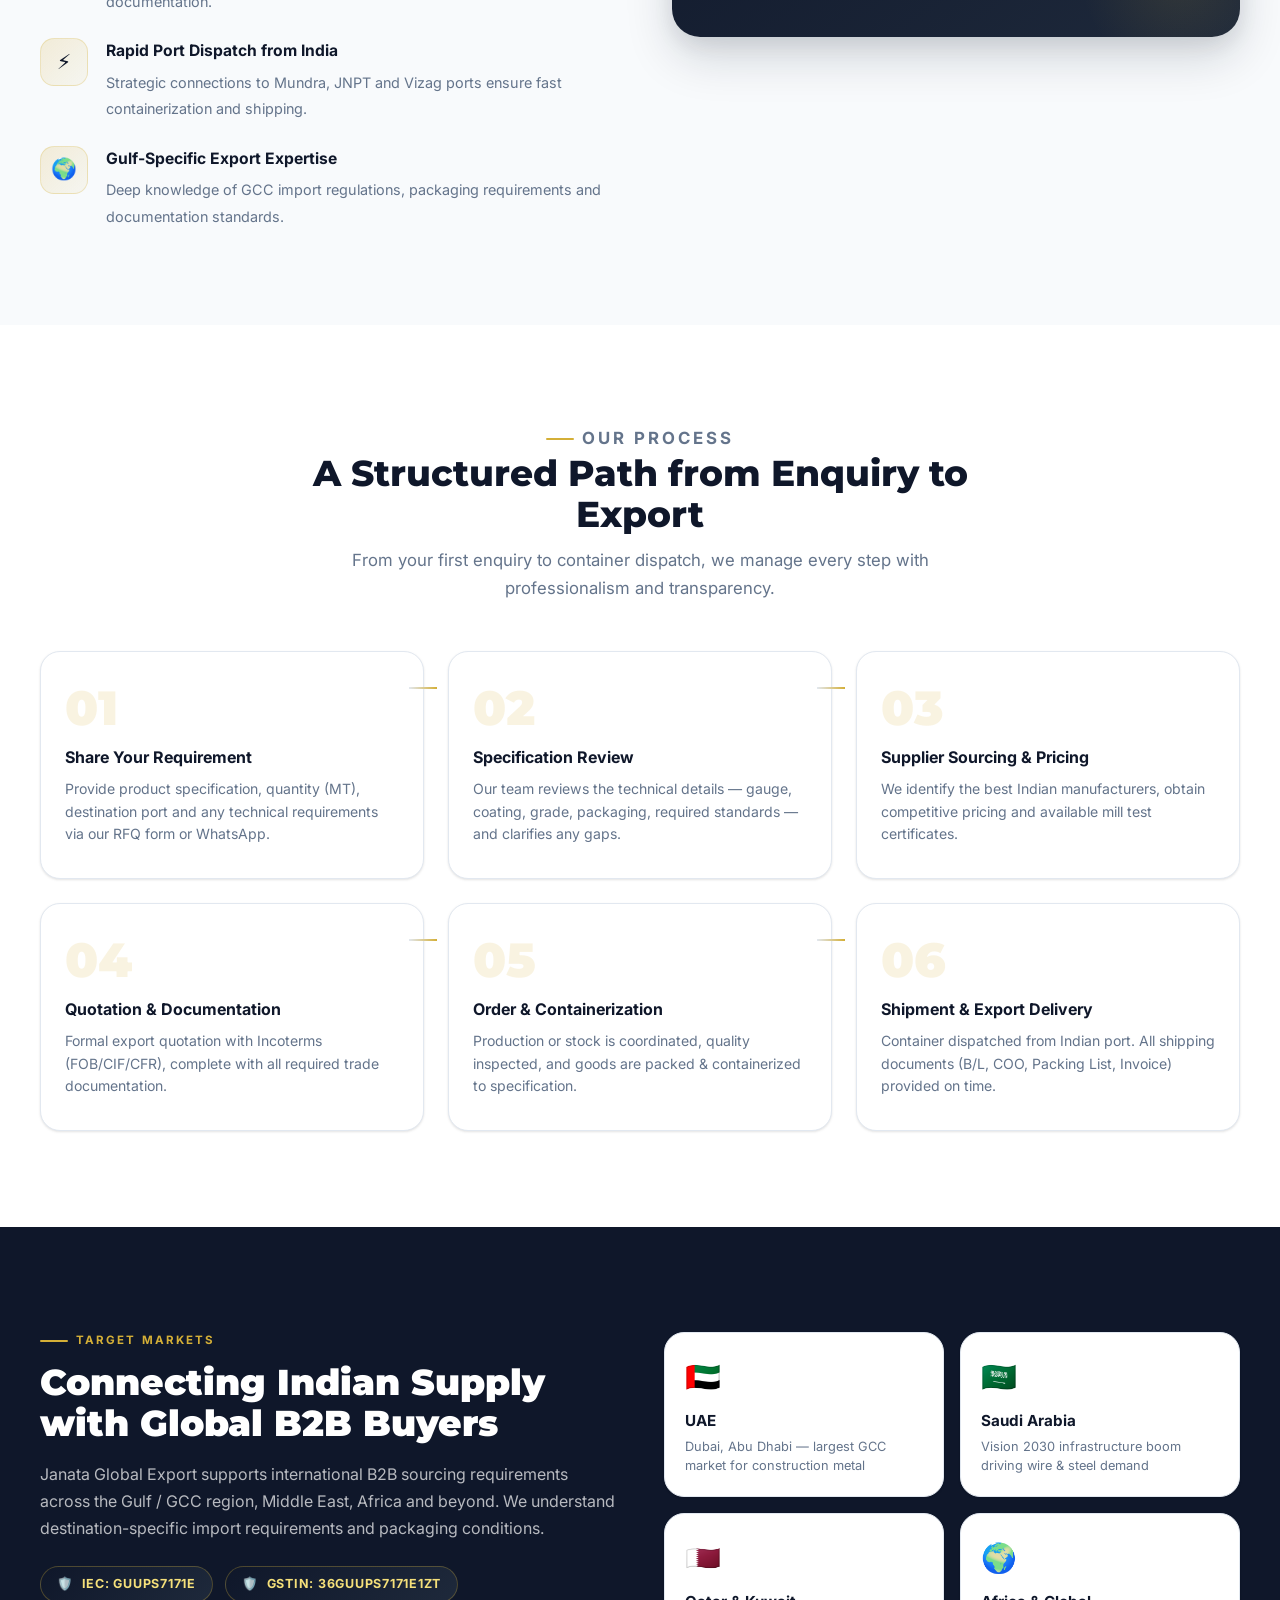
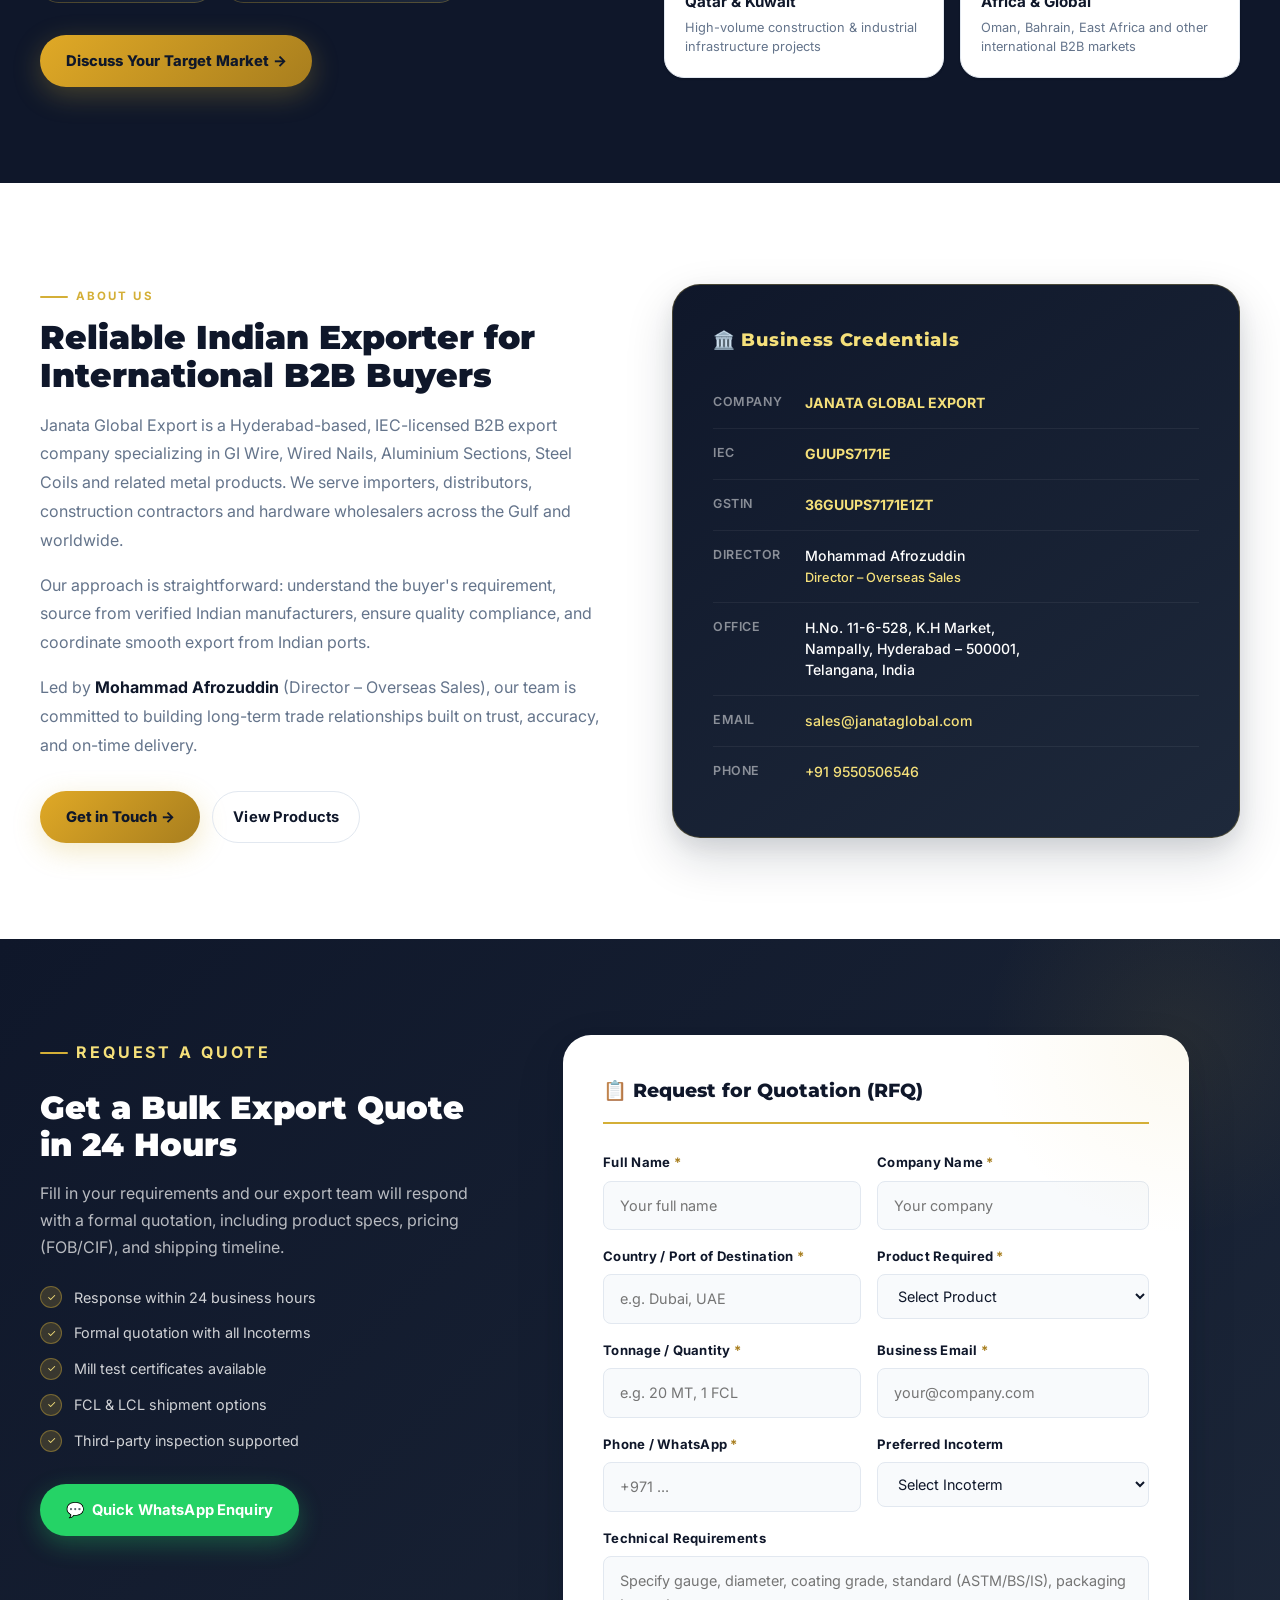
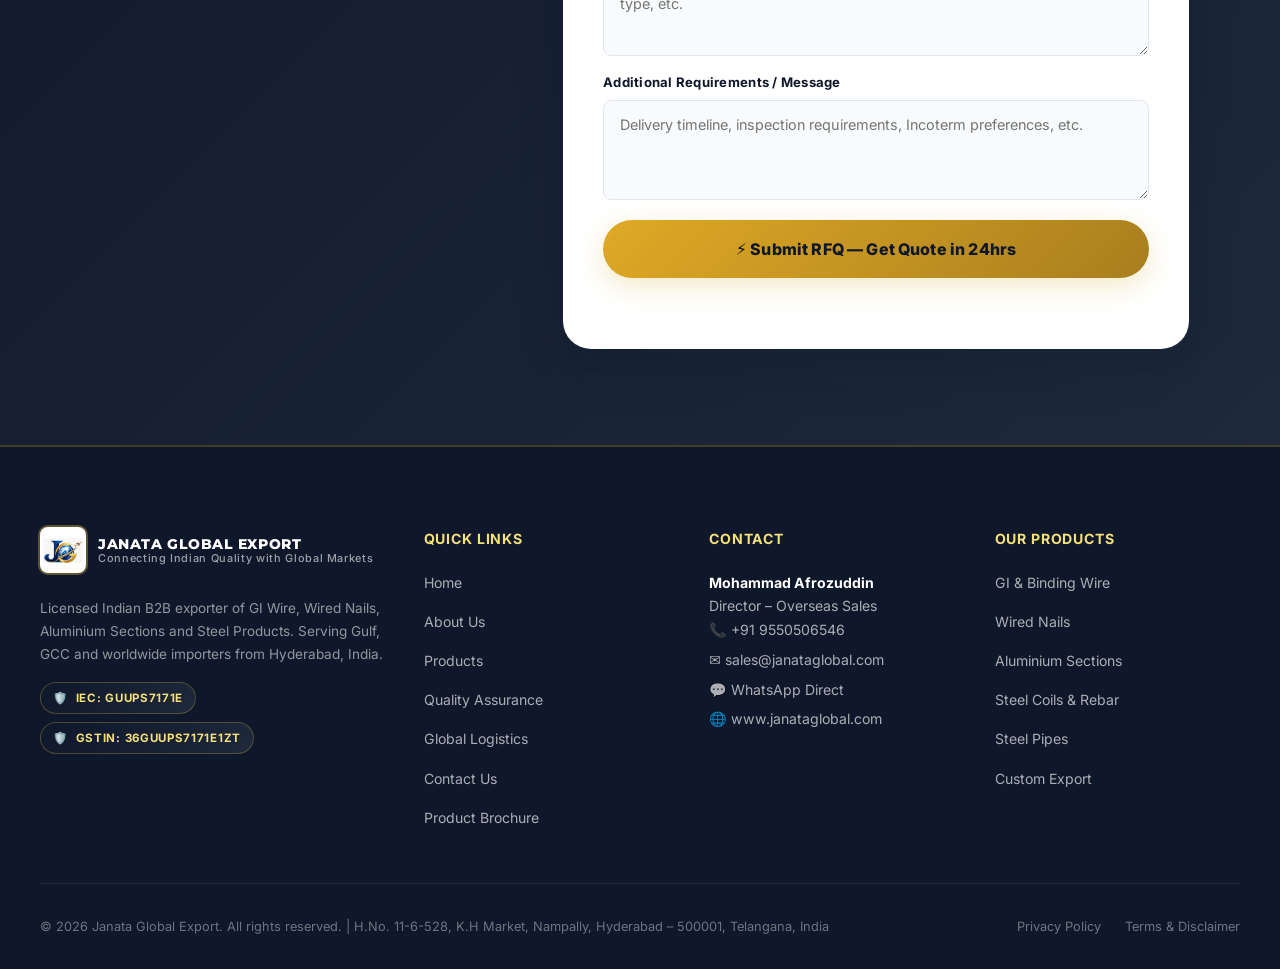
==== commit 403b5a73: "Update slogan text" ====
--- a/index.html
+++ b/index.html
@@ -107,7 +107,7 @@
               <span class="dot"></span>
               B2B Metal &amp; Wire Export | Hyderabad, India
             </div>
-            <h1>AYESHA <span>MERI</span><br />JAAN</h1>
+            <h1>Connecting <span>Indian Quality</span><br />with Global Markets</h1>
             <p class="hero-subtext">Trusted B2B Exporter of High-Grade GI Wire, Wired Nails, Aluminium Sections &amp;
               Steel Products to the Gulf and Beyond. Licensed. Compliant. Reliable.</p>
             <div class="hero-actions">
